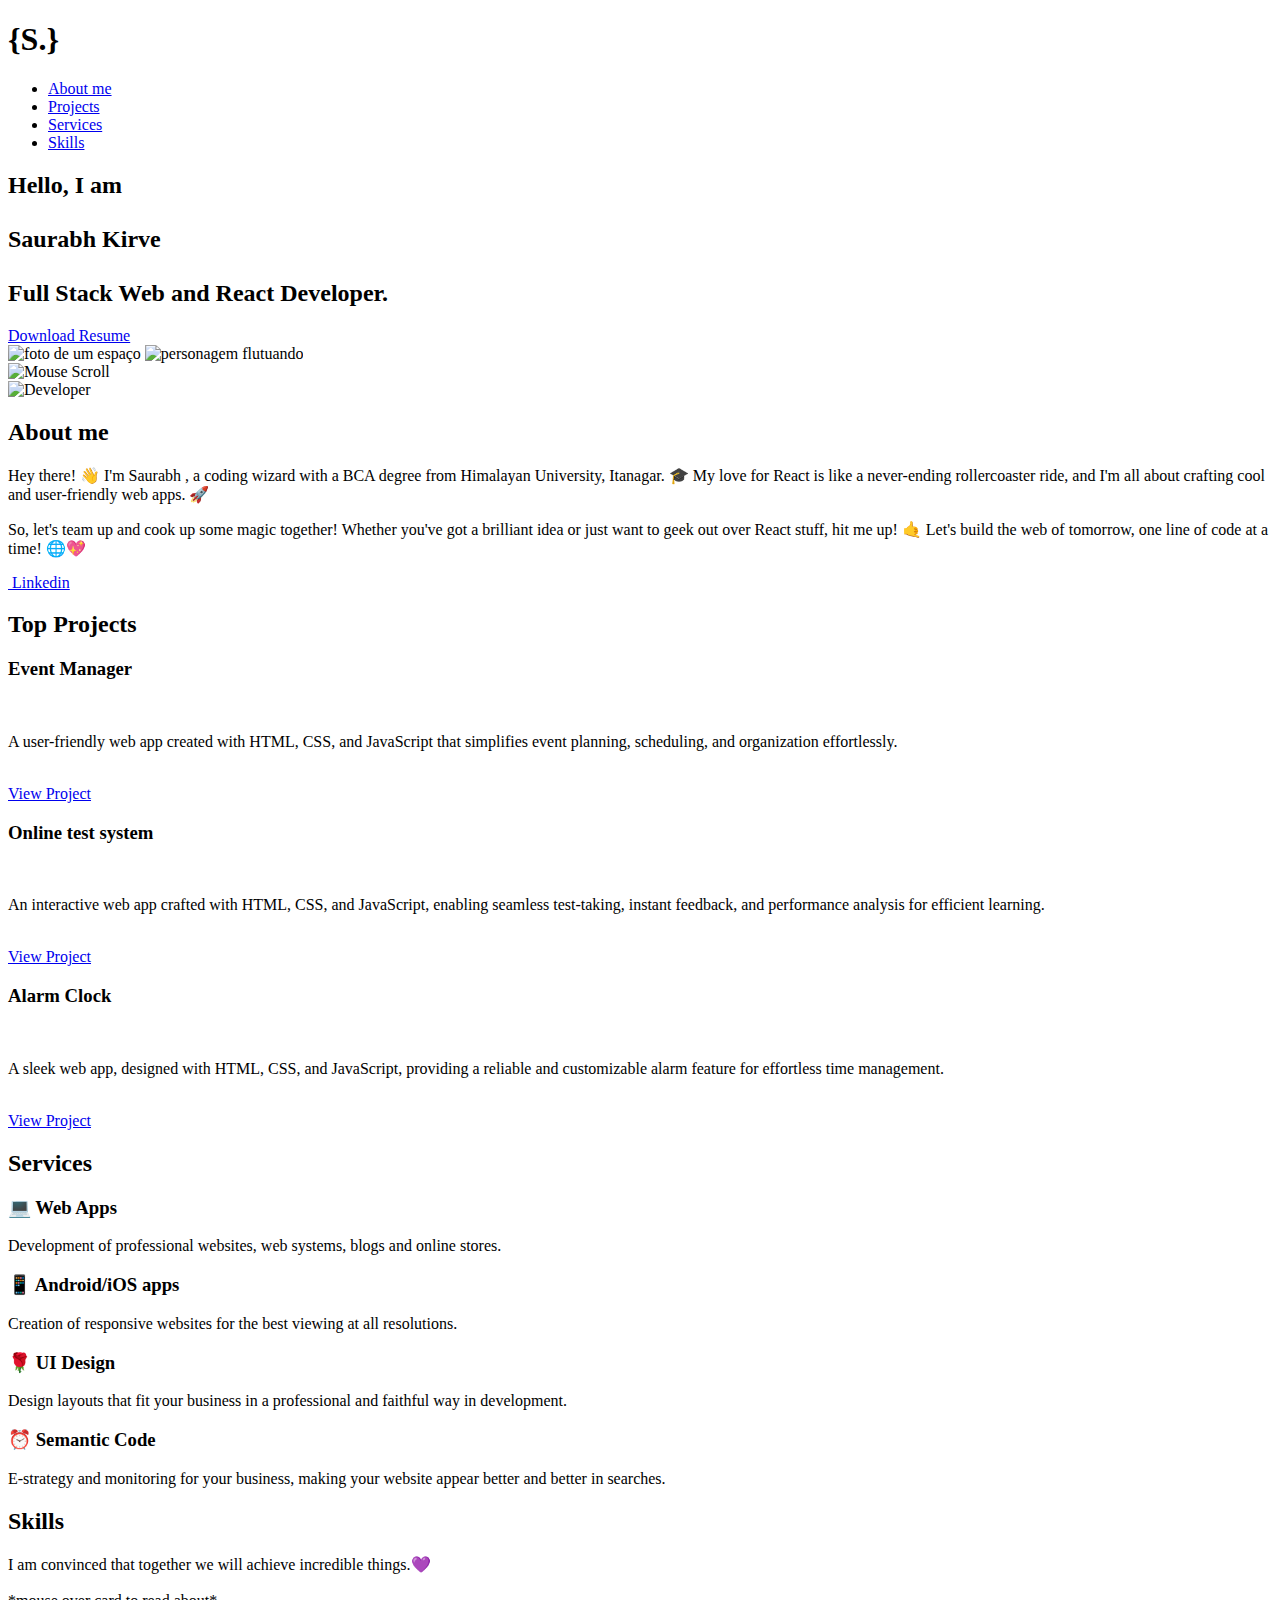
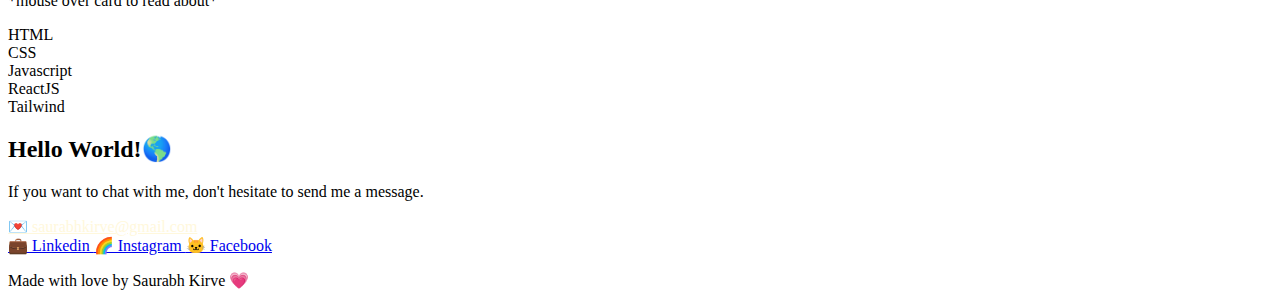
==== docs/index.html @ ba25307e "Changed "Full Stack and React Developer" to "Full Stack Web and React Developer" in the header." ====
<!DOCTYPE html>
<html lang="pt-br">



<meta http-equiv="content-type" content="text/html;charset=UTF-8" />
<head>
    <meta charset="UTF-8" />
    <meta name="author" content="Saurabh Kirve" />
    <meta name="description" content="Front-End developer and UI designer." />
    <meta name="keywords"
        content="sites, web, desenvolvimento, programador, iuricode, front-end, designer, ui, iuri, freelancer, freela, website" />
    <meta name="viewport" content="width=device-width, initial-scale=1.0" />
    <meta name="theme-color" content="#6610F2" />
    <meta http-equiv="content-language" content="pt-br" />
    <title>Portfolio | Saurabh Kirve</title>
    <link rel="stylesheet" href="assets/scss/style.css" />
    <link rel="shortcut icon" href="assets/image/iuricode.png" type="image/x-icon" />
    <link rel="apple-touch-icon" href="assets/image/iuricode.png" />
    
</head>

<body>
    <!--Menu-->
    <header>
        <div class="larguraMaxContainer">
            <nav>
                <h1 class="logo">{S.}</h1>
                <div class="mobile-menu">
                    <div class="line1"></div>
                    <div class="line2"></div>
                    <div class="line3"></div>
                </div>
                <ul class="nav-list">
                    <li><a href="#sobre">About me</a></li>
                    <li><a href="#projetos">Projects</a></li>
                    <li><a href="#servicos">Services</a></li>
                    <li><a href="#conhecimentos">Skills</a></li>
                </ul>
            </nav>
        </div>
    </header>

    <main>
        <!--Home-->
        <section id="apresentacaoPortfolio">
            <div class="larguraMaxContainer">
                <article id="apresentacaoTexto">
                    <h2 class="imagem-delay">
                        Hello, I am <br><br>
                        <span id="nome">Saurabh Kirve</span><br><br>
                        <span class="maquina-escrever">Full Stack Web and React Developer.</span>
                    </h2>
                    <a href="./assets/files/Saurabhfinalversion.pdf" rel="noopener" target="_blank"
                        class="button">
                        <span id="downloadButton" class="iconify" data-inline="false" data-icon="line-md:downloading-loop"></span>  Download Resume
                    </a>
                </article>
                <article id="apresentacaoFoto">
                    <img src="assets/image/espaco-ux.png" alt="foto de um espaço" id="fundo"
                        class="imagem-espaco-delay">
                    <img src="assets/image/iuri-flutuando.png" alt="personagem flutuando"
                        class="object imagem-iuri-delay">
                </article>
            </div>
            <img src="assets/image/scroll.svg" alt="Mouse Scroll" class="mouse scroll-delay">
        </section>

        <!--Sobre mim-->
        <section id="sobre">
            <div class="larguraMaxContainer">
                <section id="sobreMim">
                    <article id="sobreFoto">
                        <img src="https://geekflare.com/wp-content/uploads/2019/07/developer-illustration.png"
                            alt="Developer" class="imagem-delay" data-tilt>
                        <div id="figura1" class="icon1 descricao-delay">
                            <span class="iconify" data-inline="false" data-icon="vscode-icons:file-type-html"></span>
                        </div>
                        <div id="figura2" class="icon2 descricao-delay">
                            <span class="iconify" data-inline="false"
                                data-icon="vscode-icons:file-type-js-official"></span>
                        </div>
                        <div id="figura3" class="icon3 descricao-delay">
                            <span class="iconify" data-inline="false" data-icon="vscode-icons:file-type-css"></span>
                        </div>
                    </article>
                    <article id="sobreTexto">
                        <h2 class="titulo-delay">About me</h2>
                        <p class="descricao-delay">
                            Hey there! 👋 I'm Saurabh , a coding wizard with a BCA degree from Himalayan University, Itanagar. 🎓 My love for React is like a never-ending rollercoaster ride, and I'm all about crafting cool and user-friendly web apps. 🚀
                        </p>
                        <p class="descricao-delay">
                            So, let's team up and cook up some magic together! Whether you've got a brilliant idea or just want to geek out over React stuff, hit me up! 🤙 Let's build the web of tomorrow, one line of code at a time! 🌐💖 </p>
                        <div>
                            <a href="https://www.linkedin.com/in/saurabhworks/" rel="noopener" target="_blank"
                                class="button">
                                <span class="iconify" data-icon="brandico:linkedin"></span>&nbsp;Linkedin
                            </a>
                        </div>

                    </article>
                </section>
            </div>
        </section>

        <!--Projetos-->
        <section id="projetos">
            <div class="larguraMaxContainer">
                <h2 class="titulo-delay">Top Projects</h2>
                <article>

                    <div class="cards-interval">

                        <h3>Event Manager </h3><br>
                        <p>A user-friendly web app created with HTML, CSS, and JavaScript that simplifies event planning, scheduling, and organization effortlessly.</p><br>
                        <a href="https://berzcode.github.io/Event-Manager/"
                            rel="noopener" target="_blank" class="descricao-delay">View Project</a>

                    </div>
                    <div class="cards-interval">

                        <h3>Online test system</h3><br>
                        <p>An interactive web app crafted with HTML, CSS, and JavaScript, enabling seamless test-taking, instant feedback, and performance analysis for efficient learning. </p><br>
                        <a href="https://berzcode.github.io/Online-Test-App/"
                            rel="noopener" target="_blank" class="descricao-delay">View Project</a>

                    </div>
                    <div class="cards-interval">

                        <h3>Alarm Clock</h3><br>
                        <p>A sleek web app, designed with HTML, CSS, and JavaScript, providing a reliable and customizable alarm feature for effortless time management.</p><br>
                        <a href="https://berzcode.github.io/alarmClock/"
                            rel="noopener" target="_blank" class="descricao-delay">View Project</a>

                    </div>
                    
        </section>

        <!--Serviços-->
        <section id="servicos">
            <div class="larguraMaxContainer">
                <h2 class="titulo-delay">Services</h2>
                <article>
                    <div class="cards-interval draw meet">
                        <span class="iconify" data-inline="false" data-icon="clarity:computer-line"></span>
                        <h3>💻 Web Apps</h3>
                        <p>Development of professional websites, web systems, blogs and online stores.</p>
                    </div>
                    <div class="cards-interval">
                        <span class="iconify" data-inline="false" data-icon="akar-icons:mobile-device"></span>
                        <h3>📱 Android/iOS apps</h3>
                        <p>Creation of responsive websites for the best viewing at all resolutions.</p>
                    </div>
                    <div class="cards-interval">
                        <span class="iconify" data-inline="false" data-icon="clarity:design-line"></span>
                        <h3>🌹 UI Design</h3>
                        <p>Design layouts that fit your business in a professional and faithful way in development.</p>
                    </div>
                    <div class="cards-interval">
                        <span class="iconify" data-inline="false" data-icon="bi:code-square"></span>
                        <h3>⏰ Semantic Code</h3>
                        <p>E-strategy and monitoring for your business, making your website appear better and better in
                            searches.</p>
                    </div>
                </article>
            </div>
        </section>

        <!--Conhecimentos-->
        <section id="conhecimentos">
            <div class="larguraMaxContainer">
                <div>
                    <article id="texto-conhecimentos">
                        <h2 class="titulo-delay">Skills</h2>
                        <p class="descricao-delay mudarTextoDescricao">
                            I am convinced that together we will achieve incredible things.💜
                            <br>
                            <br>
                            *mouse over card to read about*
                        </p>
                    </article>

                    <article id="cards-conhecimentos">
                        <div class="cards-interval html sairCaixa">
                            <span class="cards-nomes">HTML</span>
                            <span class="iconify" data-inline="false" data-icon="icomoon-free:html-five"></span>
                        </div>
                        <div class="cards-interval css sairCaixa">
                            <span class="cards-nomes">CSS</span>
                            <span class="iconify" data-inline="false" data-icon="simple-icons:css3"></span>
                        </div>
                        <div class="cards-interval js sairCaixa">
                            <span class="cards-nomes">Javascript</span>
                            <span class="iconify" data-inline="false" data-icon="cib:js"></span>
                        </div>
                        
                        <div class="cards-interval react sairCaixa">
                            <span class="cards-nomes-baixo">ReactJS</span>
                            <span class="iconify" data-inline="false" data-icon="cib:react"></span>
                        </div>
                        
                        
                        <div class="cards-interval tailwind sairCaixa">
                            <span class="cards-nomes-baixo">Tailwind</span>
                            <span class="iconify" data-inline="false" data-icon="mdi:tailwind"></span>
                        </div>
                    </article>

                </div>
            </div>
        </section>

    

        <!--Scroll top-->
        <div id="stop" class="scrollTop">
            <span>
                <span class="iconify" data-inline="false" data-icon="dashicons:arrow-up-alt2"></span>
            </span>
        </div>
    </main>

    <!--Footer-->
    <footer class="footer">
        <h2>Hello World!🌎</h2>
        <p>If you want to chat with me, don't hesitate to send me a message.</p>

        <span><a style="color:cornsilk;" href="mailto: saurabhkirve@gmail.com">💌
            saurabhkirve@gmail.com</a> </span>

        <div>
            
            <a href="https://www.linkedin.com/in/saurabhworks/" target="_blank">
                💼 Linkedin
            </a>
            <a href="https://www.instagram.com/whosaurabh/" target="_blank">
                🌈 Instagram
            </a>
            <a href="https://www.facebook.com/Berz01" target="_blank">
                🐱 Facebook
            </a>
        </div>

        <p>Made with love by Saurabh Kirve 💗</p>

    </footer>

    <script src="https://unpkg.com/scrollreveal"></script>
    <!--Script dos ícones-->
    <script src="https://code.iconify.design/2/2.0.3/iconify.min.js"></script>
    <!--JQuery para o scroll-->
    <script src="https://code.jquery.com/jquery-3.5.0.min.js"></script>
    <!--Scritps-->
    <script src="assets/js/script.js"></script>
    <!--Script do efeito de inclinação-->
    <script src="https://cdnjs.cloudflare.com/ajax/libs/tilt.js/1.2.1/tilt.jquery.min.js"></script>
</body>



</html>
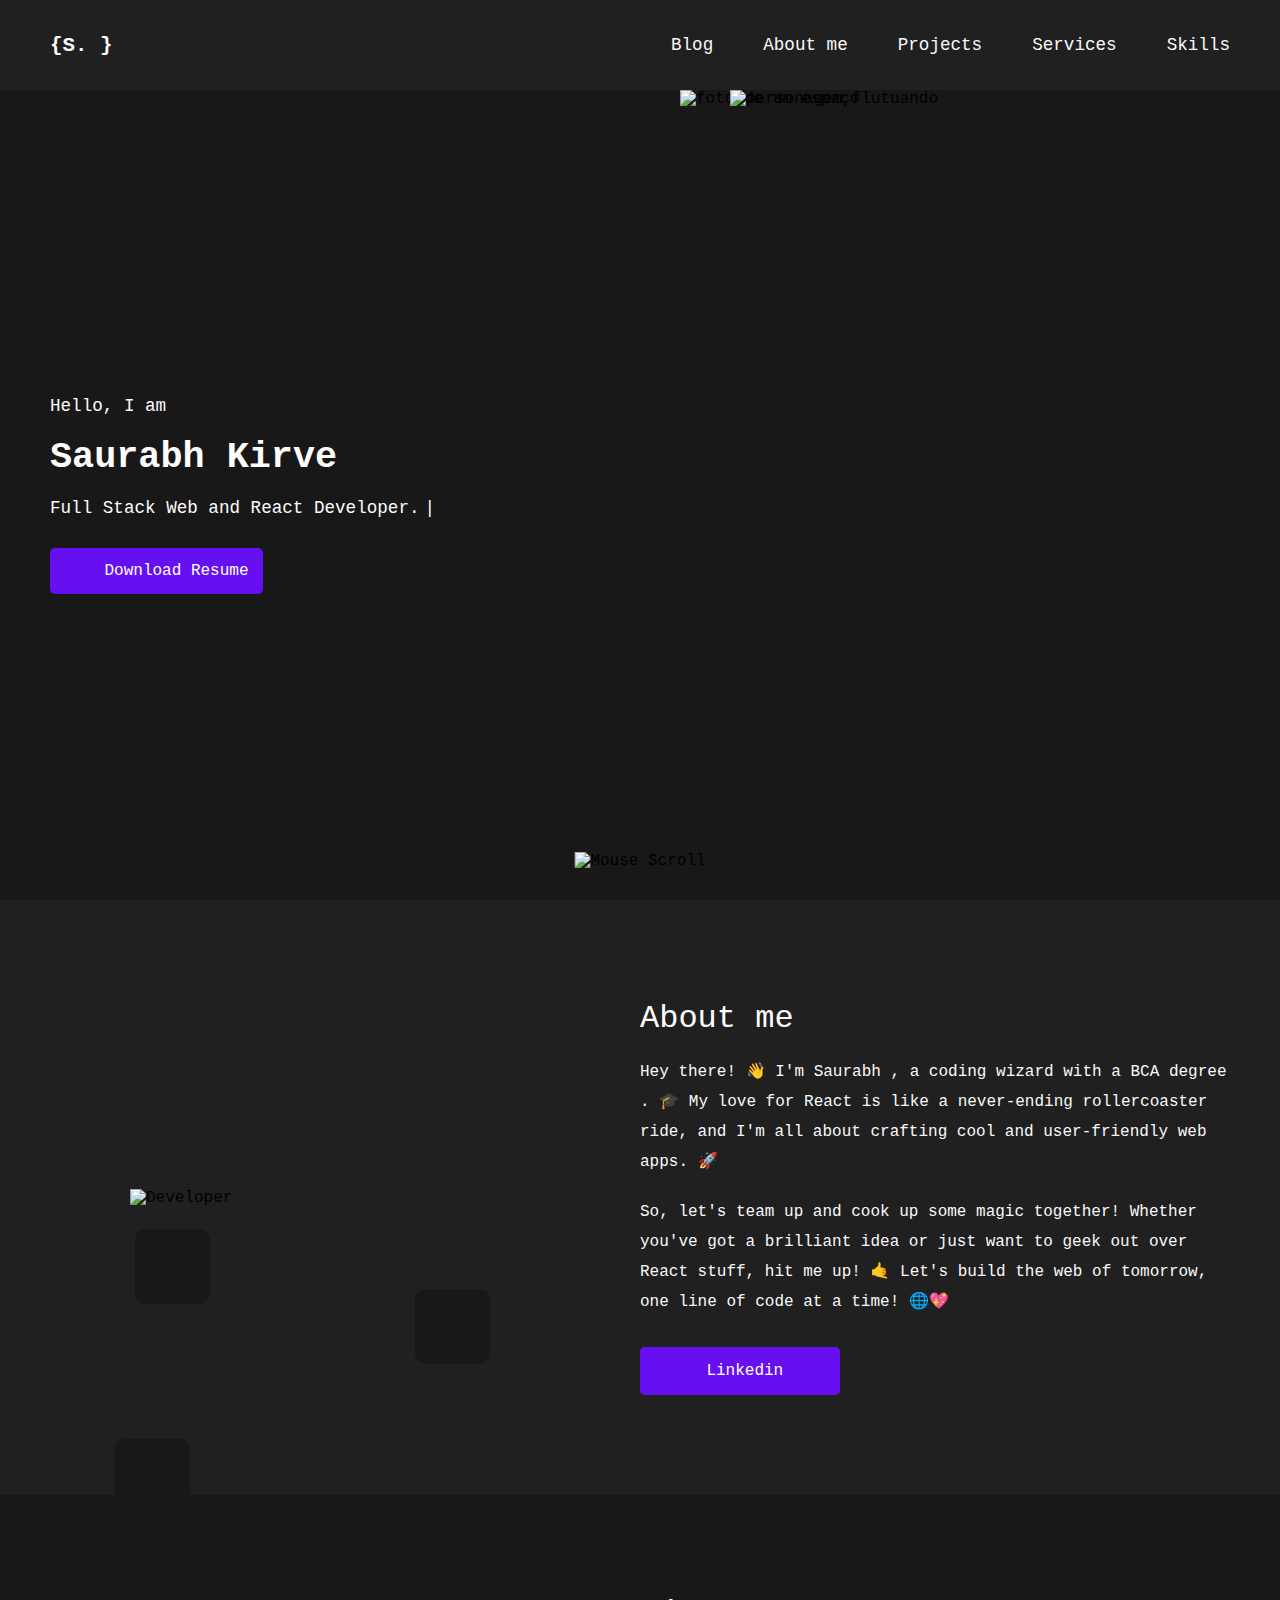
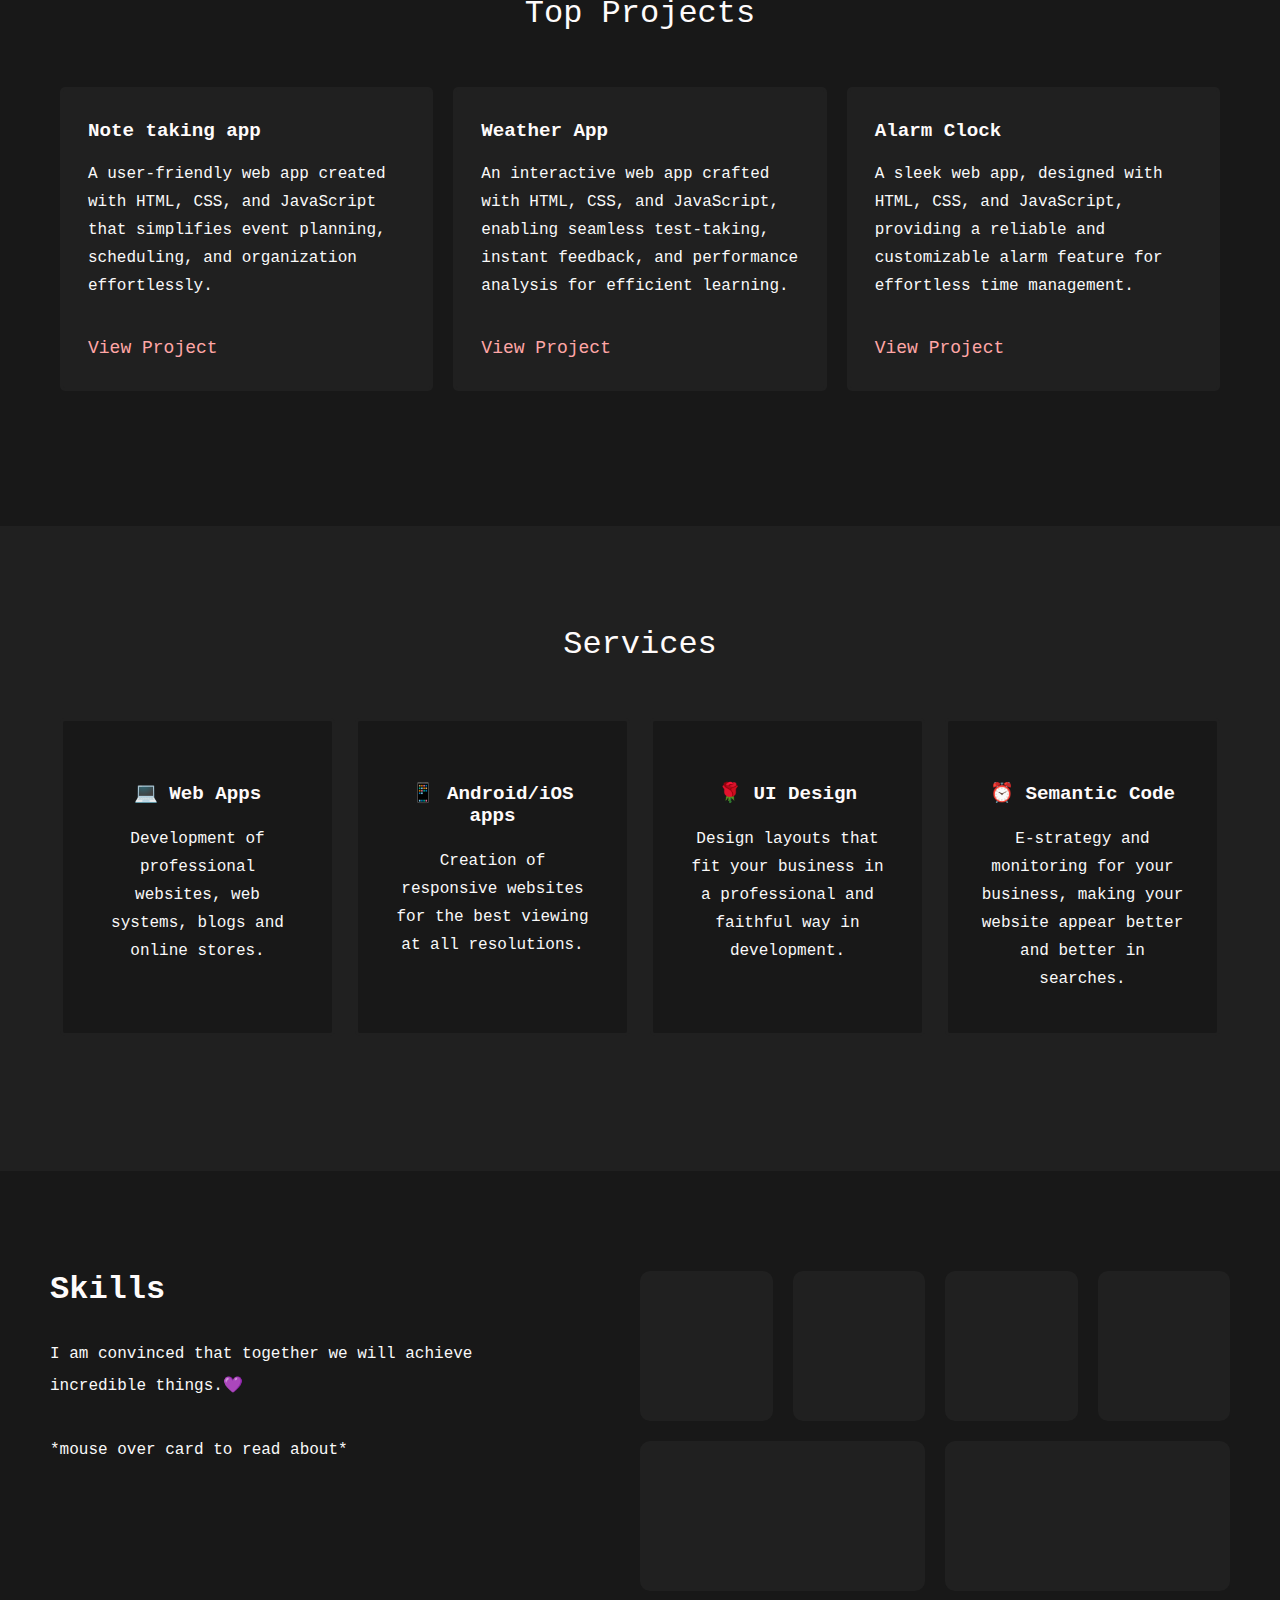
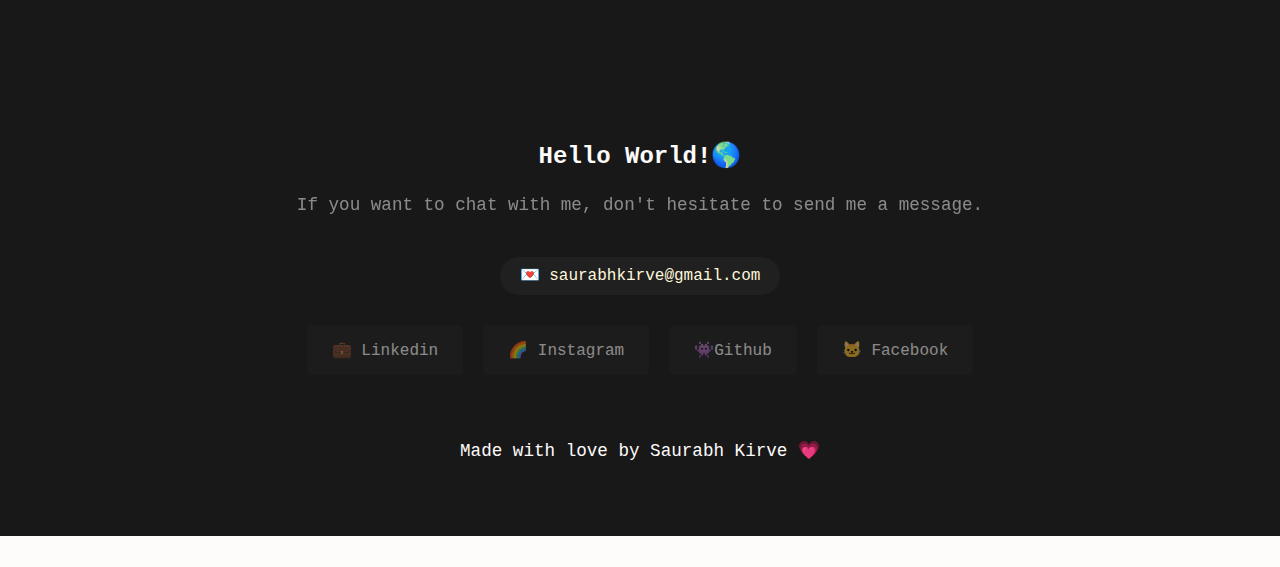
==== commit f2b20f6d: "Added blog page" ====
--- a/docs/index.html
+++ b/docs/index.html
@@ -15,8 +15,7 @@
     <meta http-equiv="content-language" content="pt-br" />
     <title>Portfolio | Saurabh Kirve</title>
     <link rel="stylesheet" href="assets/scss/style.css" />
-    <link rel="shortcut icon" href="assets/image/iuricode.png" type="image/x-icon" />
-    <link rel="apple-touch-icon" href="assets/image/iuricode.png" />
+    <link rel="shortcut icon" href="assets/image/fav2.PNG" type="image/x-icon">
     
 </head>
 
@@ -25,17 +24,18 @@
     <header>
         <div class="larguraMaxContainer">
             <nav>
-                <h1 class="logo">{S.}</h1>
+                <a href="index.html#apresentacaoPortfolio" class="logo">{S. }</a>
                 <div class="mobile-menu">
                     <div class="line1"></div>
                     <div class="line2"></div>
                     <div class="line3"></div>
                 </div>
                 <ul class="nav-list">
-                    <li><a href="#sobre">About me</a></li>
-                    <li><a href="#projetos">Projects</a></li>
-                    <li><a href="#servicos">Services</a></li>
-                    <li><a href="#conhecimentos">Skills</a></li>
+                    <li><a href="blog.html">Blog</a></li>
+                    <li><a href="#about">About me</a></li>
+                    <li><a href="#projects">Projects</a></li>
+                    <li><a href="#services">Services</a></li>
+                    <li><a href="#skills">Skills</a></li>
                 </ul>
             </nav>
         </div>
@@ -51,7 +51,7 @@
                         <span id="nome">Saurabh Kirve</span><br><br>
                         <span class="maquina-escrever">Full Stack Web and React Developer.</span>
                     </h2>
-                    <a href="./assets/files/Saurabhfinalversion.pdf" rel="noopener" target="_blank"
+                    <a href="./assets/files/Saurabh_Kirve_cv.pdf" rel="noopener" target="_blank"
                         class="button">
                         <span id="downloadButton" class="iconify" data-inline="false" data-icon="line-md:downloading-loop"></span>  Download Resume
                     </a>
@@ -66,12 +66,12 @@
             <img src="assets/image/scroll.svg" alt="Mouse Scroll" class="mouse scroll-delay">
         </section>
 
-        <!--Sobre mim-->
-        <section id="sobre">
-            <div class="larguraMaxContainer">
-                <section id="sobreMim">
-                    <article id="sobreFoto">
-                        <img src="https://geekflare.com/wp-content/uploads/2019/07/developer-illustration.png"
+        <!--about mim-->
+        <section id="about">
+            <div class="larguraMaxContainer">
+                <section id="aboutMim">
+                    <article id="aboutFoto">
+                        <img src="assets/image/devim.png"
                             alt="Developer" class="imagem-delay" data-tilt>
                         <div id="figura1" class="icon1 descricao-delay">
                             <span class="iconify" data-inline="false" data-icon="vscode-icons:file-type-html"></span>
@@ -84,10 +84,10 @@
                             <span class="iconify" data-inline="false" data-icon="vscode-icons:file-type-css"></span>
                         </div>
                     </article>
-                    <article id="sobreTexto">
+                    <article id="aboutTexto">
                         <h2 class="titulo-delay">About me</h2>
                         <p class="descricao-delay">
-                            Hey there! 👋 I'm Saurabh , a coding wizard with a BCA degree from Himalayan University, Itanagar. 🎓 My love for React is like a never-ending rollercoaster ride, and I'm all about crafting cool and user-friendly web apps. 🚀
+                            Hey there! 👋 I'm Saurabh , a coding wizard with a BCA degree . 🎓 My love for React is like a never-ending rollercoaster ride, and I'm all about crafting cool and user-friendly web apps. 🚀
                         </p>
                         <p class="descricao-delay">
                             So, let's team up and cook up some magic together! Whether you've got a brilliant idea or just want to geek out over React stuff, hit me up! 🤙 Let's build the web of tomorrow, one line of code at a time! 🌐💖 </p>
@@ -103,25 +103,25 @@
             </div>
         </section>
 
-        <!--Projetos-->
-        <section id="projetos">
+        <!--projects-->
+        <section id="projects">
             <div class="larguraMaxContainer">
                 <h2 class="titulo-delay">Top Projects</h2>
                 <article>
 
                     <div class="cards-interval">
 
-                        <h3>Event Manager </h3><br>
+                        <h3>Note taking app</h3><br>
                         <p>A user-friendly web app created with HTML, CSS, and JavaScript that simplifies event planning, scheduling, and organization effortlessly.</p><br>
-                        <a href="https://berzcode.github.io/Event-Manager/"
+                        <a href="https://berzcode.github.io/note-app/"
                             rel="noopener" target="_blank" class="descricao-delay">View Project</a>
 
                     </div>
                     <div class="cards-interval">
 
-                        <h3>Online test system</h3><br>
+                        <h3>Weather App</h3><br>
                         <p>An interactive web app crafted with HTML, CSS, and JavaScript, enabling seamless test-taking, instant feedback, and performance analysis for efficient learning. </p><br>
-                        <a href="https://berzcode.github.io/Online-Test-App/"
+                        <a href="https://berzcode.github.io/weather-app/"
                             rel="noopener" target="_blank" class="descricao-delay">View Project</a>
 
                     </div>
@@ -129,15 +129,15 @@
 
                         <h3>Alarm Clock</h3><br>
                         <p>A sleek web app, designed with HTML, CSS, and JavaScript, providing a reliable and customizable alarm feature for effortless time management.</p><br>
-                        <a href="https://berzcode.github.io/alarmClock/"
+                        <a href="https://berzcode.github.io/digital-clock/"
                             rel="noopener" target="_blank" class="descricao-delay">View Project</a>
 
                     </div>
                     
         </section>
 
-        <!--Serviços-->
-        <section id="servicos">
+        <!--services-->
+        <section id="services">
             <div class="larguraMaxContainer">
                 <h2 class="titulo-delay">Services</h2>
                 <article>
@@ -166,11 +166,11 @@
             </div>
         </section>
 
-        <!--Conhecimentos-->
-        <section id="conhecimentos">
+        <!--skills-->
+        <section id="skills">
             <div class="larguraMaxContainer">
                 <div>
-                    <article id="texto-conhecimentos">
+                    <article id="texto-skills">
                         <h2 class="titulo-delay">Skills</h2>
                         <p class="descricao-delay mudarTextoDescricao">
                             I am convinced that together we will achieve incredible things.💜
@@ -180,7 +180,7 @@
                         </p>
                     </article>
 
-                    <article id="cards-conhecimentos">
+                    <article id="cards-skills">
                         <div class="cards-interval html sairCaixa">
                             <span class="cards-nomes">HTML</span>
                             <span class="iconify" data-inline="false" data-icon="icomoon-free:html-five"></span>
@@ -193,7 +193,10 @@
                             <span class="cards-nomes">Javascript</span>
                             <span class="iconify" data-inline="false" data-icon="cib:js"></span>
                         </div>
-                        
+                        <div class="cards-interval bootstrap sairCaixa">
+                            <span class="cards-nomes-baixo">Bootstrap</span>
+                            <span class="iconify" data-inline="false" data-icon="mdi:bootstrap"></span>
+                        </div>
                         <div class="cards-interval react sairCaixa">
                             <span class="cards-nomes-baixo">ReactJS</span>
                             <span class="iconify" data-inline="false" data-icon="cib:react"></span>
@@ -204,6 +207,7 @@
                             <span class="cards-nomes-baixo">Tailwind</span>
                             <span class="iconify" data-inline="false" data-icon="mdi:tailwind"></span>
                         </div>
+                        
                     </article>
 
                 </div>
@@ -235,6 +239,9 @@
             </a>
             <a href="https://www.instagram.com/whosaurabh/" target="_blank">
                 🌈 Instagram
+            </a>
+            <a href="https://github.com/BerzCode" target="_blank">
+                👾Github
             </a>
             <a href="https://www.facebook.com/Berz01" target="_blank">
                 🐱 Facebook
--- a/docs/assets/scss/style.css
+++ b/docs/assets/scss/style.css
@@ -0,0 +1,1447 @@
+/* cyrillic-ext */
+@font-face {
+  font-family: "Fira Code";
+  font-style: normal;
+  font-weight: 300;
+  font-display: swap;
+  src: url(https://fonts.gstatic.com/s/firacode/v10/uU9NCBsR6Z2vfE9aq3bh0NSDulI.woff2) format("woff2");
+  unicode-range: U+0460-052F, U+1C80-1C88, U+20B4, U+2DE0-2DFF, U+A640-A69F,
+ U+FE2E-FE2F;
+}
+
+/* latin */
+@font-face {
+  font-family: "Fira Code";
+  font-style: normal;
+  font-weight: 300;
+  font-display: swap;
+  src: url(https://fonts.gstatic.com/s/firacode/v10/uU9NCBsR6Z2vfE9aq3bh3dSD.woff2) format("woff2");
+  unicode-range: U+0000-00FF, U+0131, U+0152-0153, U+02BB-02BC, U+02C6, U+02DA,
+ U+02DC, U+2000-206F, U+2074, U+20AC, U+2122, U+2191, U+2193, U+2212, U+2215,
+ U+FEFF, U+FFFD;
+}
+
+/* latin */
+@font-face {
+  font-family: "Fira Code";
+  font-style: normal;
+  font-weight: 400;
+  font-display: swap;
+  src: url(https://fonts.gstatic.com/s/firacode/v10/uU9NCBsR6Z2vfE9aq3bh3dSD.woff2) format("woff2");
+  unicode-range: U+0000-00FF, U+0131, U+0152-0153, U+02BB-02BC, U+02C6, U+02DA,
+ U+02DC, U+2000-206F, U+2074, U+20AC, U+2122, U+2191, U+2193, U+2212, U+2215,
+ U+FEFF, U+FFFD;
+}
+
+/* latin */
+@font-face {
+  font-family: "Fira Code";
+  font-style: normal;
+  font-weight: 500;
+  font-display: swap;
+  src: url(https://fonts.gstatic.com/s/firacode/v10/uU9NCBsR6Z2vfE9aq3bh3dSD.woff2) format("woff2");
+  unicode-range: U+0000-00FF, U+0131, U+0152-0153, U+02BB-02BC, U+02C6, U+02DA,
+ U+02DC, U+2000-206F, U+2074, U+20AC, U+2122, U+2191, U+2193, U+2212, U+2215,
+ U+FEFF, U+FFFD;
+}
+
+/* cyrillic-ext */
+@font-face {
+  font-family: "Fira Code";
+  font-style: normal;
+  font-weight: 600;
+  font-display: swap;
+  src: url(https://fonts.gstatic.com/s/firacode/v10/uU9NCBsR6Z2vfE9aq3bh0NSDulI.woff2) format("woff2");
+  unicode-range: U+0460-052F, U+1C80-1C88, U+20B4, U+2DE0-2DFF, U+A640-A69F,
+ U+FE2E-FE2F;
+}
+
+/* cyrillic */
+@font-face {
+  font-family: "Fira Code";
+  font-style: normal;
+  font-weight: 600;
+  font-display: swap;
+  src: url(https://fonts.gstatic.com/s/firacode/v10/uU9NCBsR6Z2vfE9aq3bh2dSDulI.woff2) format("woff2");
+  unicode-range: U+0400-045F, U+0490-0491, U+04B0-04B1, U+2116;
+}
+
+/* greek-ext */
+@font-face {
+  font-family: "Fira Code";
+  font-style: normal;
+  font-weight: 600;
+  font-display: swap;
+  src: url(https://fonts.gstatic.com/s/firacode/v10/uU9NCBsR6Z2vfE9aq3bh0dSDulI.woff2) format("woff2");
+  unicode-range: U+1F00-1FFF;
+}
+
+/* greek */
+@font-face {
+  font-family: "Fira Code";
+  font-style: normal;
+  font-weight: 600;
+  font-display: swap;
+  src: url(https://fonts.gstatic.com/s/firacode/v10/uU9NCBsR6Z2vfE9aq3bh3tSDulI.woff2) format("woff2");
+  unicode-range: U+0370-03FF;
+}
+
+/* latin-ext */
+@font-face {
+  font-family: "Fira Code";
+  font-style: normal;
+  font-weight: 600;
+  font-display: swap;
+  src: url(https://fonts.gstatic.com/s/firacode/v10/uU9NCBsR6Z2vfE9aq3bh09SDulI.woff2) format("woff2");
+  unicode-range: U+0100-024F, U+0259, U+1E00-1EFF, U+2020, U+20A0-20AB,
+ U+20AD-20CF, U+2113, U+2C60-2C7F, U+A720-A7FF;
+}
+
+/* latin */
+@font-face {
+  font-family: "Fira Code";
+  font-style: normal;
+  font-weight: 600;
+  font-display: swap;
+  src: url(https://fonts.gstatic.com/s/firacode/v10/uU9NCBsR6Z2vfE9aq3bh3dSD.woff2) format("woff2");
+  unicode-range: U+0000-00FF, U+0131, U+0152-0153, U+02BB-02BC, U+02C6, U+02DA,
+ U+02DC, U+2000-206F, U+2074, U+20AC, U+2122, U+2191, U+2193, U+2212, U+2215,
+ U+FEFF, U+FFFD;
+}
+
+* {
+  padding: 0;
+  margin: 0;
+  font-family: "Fira Code", monospace, "Montserrat", sans-serif;
+  -webkit-user-select: none;
+     -moz-user-select: none;
+      -ms-user-select: none;
+          user-select: none;
+}
+
+*,
+::before,
+::after {
+  -webkit-box-sizing: border-box;
+          box-sizing: border-box;
+}
+
+ul,
+ol {
+  list-style: none;
+  margin: 0;
+  padding: 0;
+}
+
+a {
+  text-decoration: none;
+}
+
+img {
+  max-width: 100%;
+  height: auto;
+  display: block;
+}
+
+p,
+h1,
+h2,
+h3,
+h4,
+h5,
+h6 {
+  margin: 0;
+}
+
+button,
+input {
+  border: 0;
+  font-family: "Fira Code", monospace, "Montserrat", sans-serif;
+}
+
+button:focus,
+input:focus {
+  border: 0;
+}
+
+body {
+  font-family: "Fira Code", monospace, "Montserrat", sans-serif;
+  background-color: #fefbfb;
+}
+
+html {
+  scroll-behavior: smooth;
+}
+
+header {
+  background-color: #202020;
+}
+
+header .larguraMaxContainer nav {
+  padding: 0px 50px;
+  display: -webkit-box;
+  display: -ms-flexbox;
+  display: flex;
+  -webkit-box-pack: justify;
+      -ms-flex-pack: justify;
+          justify-content: space-between;
+  -webkit-box-align: center;
+      -ms-flex-align: center;
+          align-items: center;
+  height: 10vh;
+}
+
+@media screen and (max-width: 1024px) {
+  header .larguraMaxContainer nav {
+    padding: 0px 25px;
+  }
+}
+
+header .larguraMaxContainer nav .logo {
+  font-size: 1.3rem;
+  font-weight: 600;
+  color: #fefbfb;
+}
+
+header .larguraMaxContainer nav .nav-list {
+  list-style: none;
+  display: -webkit-box;
+  display: -ms-flexbox;
+  display: flex;
+}
+
+header .larguraMaxContainer nav .nav-list li {
+  margin-left: 50px;
+}
+
+header .larguraMaxContainer nav .nav-list li a {
+  color: #f9f9f9;
+  font-size: 1.1rem;
+  position: relative;
+}
+
+header .larguraMaxContainer nav .nav-list li a::after {
+  content: '';
+  position: absolute;
+  width: 100%;
+  -webkit-transform: scaleX(0);
+          transform: scaleX(0);
+  height: 3px;
+  bottom: -7px;
+  left: 0;
+  background-color: #6610f2;
+  -webkit-transform-origin: bottom right;
+          transform-origin: bottom right;
+  -webkit-transition: -webkit-transform 0.4s cubic-bezier(0.86, 0, 0.07, 1);
+  transition: -webkit-transform 0.4s cubic-bezier(0.86, 0, 0.07, 1);
+  transition: transform 0.4s cubic-bezier(0.86, 0, 0.07, 1);
+  transition: transform 0.4s cubic-bezier(0.86, 0, 0.07, 1), -webkit-transform 0.4s cubic-bezier(0.86, 0, 0.07, 1);
+}
+
+header .larguraMaxContainer nav .nav-list li a:hover::after {
+  -webkit-transform: scaleX(1);
+          transform: scaleX(1);
+  -webkit-transform-origin: bottom left;
+          transform-origin: bottom left;
+}
+
+header .larguraMaxContainer nav .nav-list li a:hover {
+  color: #fefbfb;
+}
+
+.mobile-menu {
+  display: none;
+  cursor: pointer;
+}
+
+.mobile-menu div {
+  width: 32px;
+  height: 2px;
+  background-color: #fefbfb;
+  margin: 8px;
+  -webkit-transition: 0.3s;
+  transition: 0.3s;
+}
+
+.nav-list.active {
+  visibility: initial;
+  -webkit-transition: 1s all ease;
+  transition: 1s all ease;
+}
+
+@-webkit-keyframes navLinkFade {
+  from {
+    opacity: 0;
+    -webkit-transform: translateX(50px);
+            transform: translateX(50px);
+  }
+  to {
+    opacity: 1;
+    -webkit-transform: translateX(0);
+            transform: translateX(0);
+  }
+}
+
+@keyframes navLinkFade {
+  from {
+    opacity: 0;
+    -webkit-transform: translateX(50px);
+            transform: translateX(50px);
+  }
+  to {
+    opacity: 1;
+    -webkit-transform: translateX(0);
+            transform: translateX(0);
+  }
+}
+
+.mobile-menu.active .line1 {
+  -webkit-transform: rotate(-45deg) translate(-8px, 8px);
+          transform: rotate(-45deg) translate(-8px, 8px);
+}
+
+.mobile-menu.active .line2 {
+  opacity: 0;
+}
+
+.mobile-menu.active .line3 {
+  -webkit-transform: rotate(45deg) translate(-5px, -7px);
+          transform: rotate(45deg) translate(-5px, -7px);
+}
+
+@media screen and (max-width: 1024px) {
+  body {
+    overflow-x: hidden;
+  }
+  .nav-list {
+    position: absolute;
+    top: 10vh;
+    right: 0;
+    width: 60vw;
+    height: 100vh;
+    z-index: 999;
+    background-color: #202020;
+    -webkit-box-orient: vertical;
+    -webkit-box-direction: normal;
+        -ms-flex-direction: column;
+            flex-direction: column;
+    padding: 25px 0px 100px 0px;
+    visibility: hidden;
+  }
+  header .larguraMaxContainer nav .nav-list li {
+    margin-left: 30px;
+    opacity: 0;
+    margin-bottom: 50px;
+  }
+  .mobile-menu {
+    display: block;
+  }
+}
+
+.maquina-escrever:after {
+  content: "|";
+  margin-left: 5px;
+  opacity: 1;
+  -webkit-animation: pisca 1s infinite;
+          animation: pisca 1s infinite;
+}
+
+@-webkit-keyframes pisca {
+  0%,
+  100% {
+    opacity: 1;
+  }
+  50% {
+    opacity: 0;
+  }
+}
+
+@keyframes pisca {
+  0%,
+  100% {
+    opacity: 1;
+  }
+  50% {
+    opacity: 0;
+  }
+}
+
+.larguraMaxContainer {
+  max-width: 1281px;
+  margin: 0 auto;
+}
+
+main #apresentacaoPortfolio {
+  background-color: #181818;
+  position: relative;
+}
+
+@media screen and (max-width: 1024px) {
+  main #apresentacaoPortfolio {
+    padding: 20px;
+  }
+}
+
+main #apresentacaoPortfolio .larguraMaxContainer {
+  display: -webkit-box;
+  display: -ms-flexbox;
+  display: flex;
+  -webkit-box-align: center;
+      -ms-flex-align: center;
+          align-items: center;
+  height: 90vh;
+  overflow: hidden;
+  width: 100%;
+  padding: 0px 50px;
+}
+
+main #apresentacaoPortfolio .larguraMaxContainer #apresentacaoTexto {
+  width: 60%;
+  -webkit-box-orient: vertical;
+  -webkit-box-direction: normal;
+      -ms-flex-direction: column;
+          flex-direction: column;
+}
+
+@media screen and (max-width: 1024px) {
+  main #apresentacaoPortfolio .larguraMaxContainer #apresentacaoTexto {
+    display: -webkit-box;
+    display: -ms-flexbox;
+    display: flex;
+    -webkit-box-orient: vertical;
+    -webkit-box-direction: normal;
+        -ms-flex-direction: column;
+            flex-direction: column;
+    -webkit-box-align: center;
+        -ms-flex-align: center;
+            align-items: center;
+    width: 100%;
+    text-align: center;
+    padding: 0px;
+  }
+}
+
+main #apresentacaoPortfolio .larguraMaxContainer #apresentacaoTexto h2 {
+  color: #fefbfb;
+  font-size: 1.1rem;
+  font-weight: 400;
+}
+
+main #apresentacaoPortfolio .larguraMaxContainer #apresentacaoTexto h2 #nome {
+  font-size: 2.3rem;
+  font-weight: 600;
+}
+
+main #apresentacaoPortfolio .larguraMaxContainer #apresentacaoTexto a {
+  background-color: #6610f2;
+  color: #fff;
+  padding: 3px 14px;
+  max-width: 213px;
+  display: -webkit-box;
+  display: -ms-flexbox;
+  display: flex;
+  -ms-flex-item-align: center;
+      align-self: center;
+  -webkit-box-align: center;
+      -ms-flex-align: center;
+          align-items: center;
+  -webkit-box-pack: center;
+      -ms-flex-pack: center;
+          justify-content: center;
+  border-radius: 5px;
+  border: none;
+  margin-top: 30px;
+  font-size: 16px;
+  font-weight: 500;
+  font-family: "Fira Code", monospace, "Montserrat", sans-serif;
+}
+
+main #apresentacaoPortfolio .larguraMaxContainer #apresentacaoTexto a:hover {
+  cursor: pointer;
+  background-color: #5429cf;
+}
+
+main #apresentacaoPortfolio .larguraMaxContainer #apresentacaoFoto {
+  width: 40%;
+  height: 100vh;
+}
+
+@media screen and (max-width: 1024px) {
+  main #apresentacaoPortfolio .larguraMaxContainer #apresentacaoFoto {
+    display: none;
+  }
+}
+
+main #apresentacaoPortfolio .larguraMaxContainer #apresentacaoFoto #fundo {
+  width: 100%;
+  max-width: 600px;
+  position: absolute;
+  top: 0;
+  right: 0;
+}
+
+@media screen and (max-width: 1024px) {
+  main #apresentacaoPortfolio .larguraMaxContainer #apresentacaoFoto #fundo {
+    display: none;
+  }
+}
+
+main #apresentacaoPortfolio .larguraMaxContainer #apresentacaoFoto .object {
+  -webkit-animation: MoveUpDown 2s linear infinite;
+          animation: MoveUpDown 2s linear infinite;
+  position: absolute;
+  right: 0;
+  top: 0;
+  z-index: 4;
+  max-width: 550px;
+  width: 100%;
+}
+
+@-webkit-keyframes MoveUpDown {
+  0%,
+  100% {
+    top: 0;
+  }
+  50% {
+    top: 10px;
+  }
+}
+
+@keyframes MoveUpDown {
+  0%,
+  100% {
+    top: 0;
+  }
+  50% {
+    top: 10px;
+  }
+}
+
+main #apresentacaoPortfolio .mouse {
+  position: absolute;
+  bottom: 30px;
+  left: 50%;
+  -webkit-transform: translate(-50%, 0%);
+          transform: translate(-50%, 0%);
+}
+
+main #about {
+  background-color: #202020;
+}
+
+main #about .larguraMaxContainer {
+  padding: 100px 50px;
+}
+
+@media screen and (max-width: 1024px) {
+  main #about .larguraMaxContainer {
+    padding: 50px 20px;
+  }
+}
+
+main #about .larguraMaxContainer #aboutMim {
+  display: -webkit-box;
+  display: -ms-flexbox;
+  display: flex;
+  -webkit-box-align: center;
+      -ms-flex-align: center;
+          align-items: center;
+  -webkit-box-pack: justify;
+      -ms-flex-pack: justify;
+          justify-content: space-between;
+}
+
+main #about .larguraMaxContainer #aboutFoto {
+  width: 50%;
+  padding-right: 30px;
+  display: -webkit-box;
+  display: -ms-flexbox;
+  display: flex;
+  -webkit-box-align: center;
+      -ms-flex-align: center;
+          align-items: center;
+  -webkit-box-pack: center;
+      -ms-flex-pack: center;
+          justify-content: center;
+  position: relative;
+  -webkit-transition: 1s all ease;
+  transition: 1s all ease;
+}
+
+main #about .larguraMaxContainer #aboutFoto:hover {
+  -webkit-transform: scale(1.1);
+          transform: scale(1.1);
+}
+
+main #about .larguraMaxContainer #aboutFoto div {
+  display: -webkit-box;
+  display: -ms-flexbox;
+  display: flex;
+  -webkit-box-align: center;
+      -ms-flex-align: center;
+          align-items: center;
+  -webkit-box-pack: center;
+      -ms-flex-pack: center;
+          justify-content: center;
+}
+
+main #about .larguraMaxContainer #aboutFoto div .iconify {
+  font-size: 48px;
+}
+
+main #about .larguraMaxContainer #aboutFoto #figura1 {
+  position: absolute;
+  top: 40px;
+  right: 430px;
+  background-color: #181818;
+  border-radius: 10px;
+  width: 75px;
+  height: 75px;
+}
+
+main #about .larguraMaxContainer #aboutFoto #figura2 {
+  position: absolute;
+  top: 100px;
+  right: 150px;
+  background-color: #181818;
+  border-radius: 10px;
+  width: 75px;
+  height: 75px;
+}
+
+main #about .larguraMaxContainer #aboutFoto #figura3 {
+  position: absolute;
+  top: 250px;
+  right: 450px;
+  background-color: #181818;
+  border-radius: 10px;
+  width: 75px;
+  height: 75px;
+}
+
+main #about .larguraMaxContainer #aboutFoto .icon1 {
+  -webkit-animation: icon-move 3s ease 2.9s infinite alternate;
+          animation: icon-move 3s ease 2.9s infinite alternate;
+}
+
+main #about .larguraMaxContainer #aboutFoto .icon2 {
+  -webkit-animation: icon-move 3s ease 1.9s infinite alternate;
+          animation: icon-move 3s ease 1.9s infinite alternate;
+}
+
+main #about .larguraMaxContainer #aboutFoto .icon3 {
+  -webkit-animation: icon-move 3s ease 0.6s infinite alternate;
+          animation: icon-move 3s ease 0.6s infinite alternate;
+}
+
+@-webkit-keyframes icon-move {
+  0% {
+    -webkit-transform: translate3d(0, 0, 0);
+            transform: translate3d(0, 0, 0);
+  }
+  100% {
+    -webkit-transform: translate3d(10px, -40px, 0);
+            transform: translate3d(10px, -40px, 0);
+  }
+}
+
+@keyframes icon-move {
+  0% {
+    -webkit-transform: translate3d(0, 0, 0);
+            transform: translate3d(0, 0, 0);
+  }
+  100% {
+    -webkit-transform: translate3d(10px, -40px, 0);
+            transform: translate3d(10px, -40px, 0);
+  }
+}
+
+main #about .larguraMaxContainer #aboutFoto img {
+  width: 100%;
+  max-width: 400px;
+}
+
+@media screen and (max-width: 1100px) {
+  main #about .larguraMaxContainer #aboutFoto {
+    display: none;
+  }
+}
+
+main #about .larguraMaxContainer #aboutTexto {
+  width: 50%;
+}
+
+@media screen and (max-width: 1100px) {
+  main #about .larguraMaxContainer #aboutTexto {
+    width: 100%;
+    display: -webkit-box;
+    display: -ms-flexbox;
+    display: flex;
+    -webkit-box-orient: vertical;
+    -webkit-box-direction: normal;
+        -ms-flex-direction: column;
+            flex-direction: column;
+    -webkit-box-align: center;
+        -ms-flex-align: center;
+            align-items: center;
+    padding-left: 0px;
+  }
+}
+
+main #about .larguraMaxContainer #aboutTexto h2 {
+  padding-bottom: 20px;
+  color: #fefbfb;
+  font-size: 32px;
+  font-weight: 500;
+}
+
+main #about .larguraMaxContainer #aboutTexto p {
+  line-height: 30px;
+  color: #f9f9f9;
+}
+
+main #about .larguraMaxContainer #aboutTexto p:nth-child(2) {
+  padding-bottom: 20px;
+}
+
+main #about .larguraMaxContainer #aboutTexto div {
+  display: -webkit-box;
+  display: -ms-flexbox;
+  display: flex;
+  -ms-flex-wrap: wrap;
+      flex-wrap: wrap;
+}
+
+main #about .larguraMaxContainer #aboutTexto div a {
+  background-color: #6610f2;
+  color: #fff;
+  padding: 15px 25px;
+  max-width: 250px;
+  display: -webkit-box;
+  display: -ms-flexbox;
+  display: flex;
+  -ms-flex-item-align: center;
+      align-self: center;
+  -webkit-box-align: center;
+      -ms-flex-align: center;
+          align-items: center;
+  -webkit-box-pack: center;
+      -ms-flex-pack: center;
+          justify-content: center;
+  border-radius: 5px;
+  border: none;
+  margin-top: 30px;
+  font-size: 16px;
+  font-weight: 500;
+  font-family: "Fira Code", monospace, "Montserrat", sans-serif;
+  width: 200px;
+}
+
+main #about .larguraMaxContainer #aboutTexto div a:hover {
+  cursor: pointer;
+  background-color: #5429cf;
+}
+
+main #about .larguraMaxContainer #aboutTexto div a:nth-child(1) {
+  margin-right: 20px;
+}
+
+@media screen and (max-width: 480px) {
+  main #about .larguraMaxContainer #aboutTexto div a {
+    width: 100%;
+    max-width: 100%;
+  }
+  main #about .larguraMaxContainer #aboutTexto div a:nth-child(1) {
+    margin-right: 0px;
+  }
+}
+
+main #projects {
+  padding: 100px 50px;
+  text-align: center;
+  background-color: #181818;
+}
+
+@media screen and (max-width: 1024px) {
+  main #projects {
+    padding: 50px 20px;
+  }
+}
+
+main #projects .larguraMaxContainer h2 {
+  padding-bottom: 20px;
+  color: #fefbfb;
+  font-size: 32px;
+  font-weight: 500;
+}
+
+main #projects .larguraMaxContainer article {
+  margin: 25px 0px;
+  display: -webkit-box;
+  display: -ms-flexbox;
+  display: flex;
+  -webkit-box-pack: justify;
+      -ms-flex-pack: justify;
+          justify-content: space-between;
+  -ms-flex-wrap: wrap;
+      flex-wrap: wrap;
+  text-align: left;
+}
+
+main #projects .larguraMaxContainer article > div {
+  height: auto;
+  -webkit-box-flex: 1;
+      -ms-flex-positive: 1;
+          flex-grow: 1;
+  -ms-flex-preferred-size: calc(33% - 20px);
+      flex-basis: calc(33% - 20px);
+  background-color: #202020;
+  padding: 30px 25px;
+  margin: 10px;
+  border-radius: 5px;
+  position: relative;
+  -webkit-transition: 0.8s all ease;
+  transition: 0.8s all ease;
+  border: 3px solid #202020;
+}
+
+main #projects .larguraMaxContainer article > div:hover {
+  border: 3px solid #ffa6a6;
+}
+
+@media screen and (max-width: 1124px) {
+  main #projects .larguraMaxContainer article > div {
+    -ms-flex-preferred-size: calc(50% - 20px);
+        flex-basis: calc(50% - 20px);
+  }
+}
+
+@media screen and (max-width: 768px) {
+  main #projects .larguraMaxContainer article > div {
+    -ms-flex-preferred-size: calc(100% - 20px);
+        flex-basis: calc(100% - 20px);
+  }
+}
+
+main #projects .larguraMaxContainer article > div img {
+  margin: 20px 0;
+  border-radius: 5px;
+}
+
+main #projects .larguraMaxContainer article > div h3 {
+  font-size: 1.2rem;
+  color: #fefbfb;
+}
+
+main #projects .larguraMaxContainer article > div p {
+  line-height: 28px;
+  margin-bottom: 20px;
+  font-size: 1rem;
+  color: #f9f9f9;
+}
+
+main #projects .larguraMaxContainer article > div > span {
+  display: -webkit-box;
+  display: -ms-flexbox;
+  display: flex;
+  -webkit-box-align: center;
+      -ms-flex-align: center;
+          align-items: center;
+  -webkit-box-pack: justify;
+      -ms-flex-pack: justify;
+          justify-content: space-between;
+  -ms-flex-wrap: wrap;
+      flex-wrap: wrap;
+  width: 100%;
+}
+
+main #projects .larguraMaxContainer article > div > span a {
+  width: 50%;
+}
+
+@media screen and (max-width: 1024px) {
+  main #projects .larguraMaxContainer article > div > span a {
+    width: 100%;
+  }
+}
+
+main #projects .larguraMaxContainer article > div > span button {
+  background-color: #6610f2;
+  padding: 10px 25px;
+  color: #fefbfb;
+  border: 0;
+  font-weight: 500;
+  font-size: 14px;
+  border-radius: 5px;
+  display: -webkit-box;
+  display: -ms-flexbox;
+  display: flex;
+  -webkit-box-align: center;
+      -ms-flex-align: center;
+          align-items: center;
+  margin-bottom: 10px;
+}
+
+@media screen and (max-width: 1024px) {
+  main #projects .larguraMaxContainer article > div > span button {
+    width: 100%;
+    -webkit-box-pack: center;
+        -ms-flex-pack: center;
+            justify-content: center;
+  }
+}
+
+main #projects .larguraMaxContainer article > div > span button:hover {
+  cursor: pointer;
+  background-color: #5429cf;
+}
+
+main #projects .larguraMaxContainer article > div > span button .iconify {
+  font-size: 70px;
+}
+#downloadButton{
+  height: 40px;
+  width: 40px;
+  padding-right: 20px;
+}
+
+main #projects .larguraMaxContainer article > div .linguagensProjeto {
+  margin-top: 20px;
+  display: -webkit-box;
+  display: -ms-flexbox;
+  display: flex;
+  -webkit-box-pack: justify;
+      -ms-flex-pack: justify;
+          justify-content: space-between;
+  -webkit-box-align: center;
+      -ms-flex-align: center;
+          align-items: center;
+  -ms-flex-wrap: wrap;
+      flex-wrap: wrap;
+  width: 100%;
+  height: auto;
+}
+
+main #projects .larguraMaxContainer article > div .linguagensProjeto span {
+  padding: 5px;
+  background-color: #181818;
+  border-radius: 5px;
+  color: #fefbfb;
+  margin-bottom: 5px;
+}
+
+main #projects .larguraMaxContainer a {
+  color: #ffa6a6;
+  font-size: 18px;
+}
+
+main #services {
+  padding: 100px 50px;
+  text-align: center;
+  background-color: #202020;
+}
+
+@media screen and (max-width: 1024px) {
+  main #services {
+    padding: 50px 20px;
+  }
+}
+
+main #services .larguraMaxContainer h2 {
+  padding-bottom: 20px;
+  color: #fefbfb;
+  font-size: 32px;
+  font-weight: 500;
+}
+
+main #services .larguraMaxContainer article {
+  display: -webkit-box;
+  display: -ms-flexbox;
+  display: flex;
+  height: auto;
+  -ms-flex-wrap: wrap;
+      flex-wrap: wrap;
+  margin: 25px 0px;
+}
+
+main #services .larguraMaxContainer article div {
+  text-align: center;
+  height: auto;
+  background-color: #181818;
+  padding: 40px 30px;
+  border-radius: 5px;
+  margin: 10px;
+  -ms-flex-preferred-size: calc(25% - 20px);
+      flex-basis: calc(25% - 20px);
+  -webkit-box-flex: 1;
+      -ms-flex-positive: 1;
+          flex-grow: 1;
+  -webkit-transition: 0.8s all ease;
+  transition: 0.8s all ease;
+  border: 3px solid #202020;
+}
+
+main #services .larguraMaxContainer article div:hover {
+  border: 3px solid #6610f2;
+}
+
+@media screen and (max-width: 1124px) {
+  main #services .larguraMaxContainer article div {
+    -ms-flex-preferred-size: calc(50% - 20px);
+        flex-basis: calc(50% - 20px);
+  }
+}
+
+@media screen and (max-width: 768px) {
+  main #services .larguraMaxContainer article div {
+    -ms-flex-preferred-size: calc(100% - 20px);
+        flex-basis: calc(100% - 20px);
+  }
+}
+
+main #services .larguraMaxContainer article div .iconify {
+  color: #6610f2;
+  font-size: 50px;
+  margin: 10px 0px;
+}
+
+main #services .larguraMaxContainer article div h3 {
+  font-size: 1.2rem;
+  padding: 20px 0px;
+  color: #fefbfb;
+}
+
+main #services .larguraMaxContainer article div p {
+  line-height: 28px;
+  font-size: 1rem;
+  color: #f9f9f9;
+}
+
+main #skills {
+  padding: 100px 50px;
+  background-color: #181818;
+}
+
+@media screen and (max-width: 1024px) {
+  main #skills {
+    padding: 50px 20px 100px 20px;
+  }
+}
+
+main #skills .larguraMaxContainer > div {
+  display: -webkit-box;
+  display: -ms-flexbox;
+  display: flex;
+  -webkit-box-pack: justify;
+      -ms-flex-pack: justify;
+          justify-content: space-between;
+  height: auto;
+  -ms-flex-wrap: wrap;
+      flex-wrap: wrap;
+}
+
+main #skills .larguraMaxContainer > div article {
+  width: 50%;
+}
+
+@media screen and (max-width: 1124px) {
+  main #skills .larguraMaxContainer > div article {
+    width: 100%;
+  }
+}
+
+main #skills .larguraMaxContainer > div #cards-skills {
+  display: -webkit-box;
+  display: -ms-flexbox;
+  display: flex;
+  -ms-flex-wrap: wrap;
+      flex-wrap: wrap;
+  gap: 20px;
+}
+
+main #skills .larguraMaxContainer > div #cards-skills div:hover .cards-nomes,
+main #skills .larguraMaxContainer > div #cards-skills div:hover .cards-nomes-baixo {
+  display: block;
+  text-align: center;
+}
+
+main #skills .larguraMaxContainer > div #cards-skills div:hover {
+  border-bottom: 6px solid #6610f2;
+  cursor: pointer;
+}
+
+main #skills .larguraMaxContainer > div #cards-skills div {
+  width: 20%;
+  -webkit-box-flex: 1;
+      -ms-flex-positive: 1;
+          flex-grow: 1;
+  height: 150px;
+  background-color: #202020;
+  border-radius: 10px;
+  display: -webkit-box;
+  display: -ms-flexbox;
+  display: flex;
+  -webkit-box-pack: center;
+      -ms-flex-pack: center;
+          justify-content: center;
+  -webkit-box-align: center;
+      -ms-flex-align: center;
+          align-items: center;
+  position: relative;
+}
+
+@media screen and (max-width: 768px) {
+  main #skills .larguraMaxContainer > div #cards-skills div {
+    width: 40%;
+    margin: 20px 0px;
+  }
+}
+
+main #skills .larguraMaxContainer > div #cards-skills div .cards-nomes {
+  position: absolute;
+  top: -50px;
+  left: 50%;
+  -webkit-transform: translate(-50%, 0%);
+          transform: translate(-50%, 0%);
+  background-color: #202020;
+  padding: 5px;
+  height: 30px;
+  width: 125px;
+  border-radius: 5px;
+  color: #fefbfb;
+  display: -webkit-box;
+  display: -ms-flexbox;
+  display: flex;
+  -webkit-box-pack: center;
+      -ms-flex-pack: center;
+          justify-content: center;
+  -webkit-box-align: center;
+      -ms-flex-align: center;
+          align-items: center;
+  display: none;
+}
+
+main #skills .larguraMaxContainer > div #cards-skills div .cards-nomes-baixo {
+  position: absolute;
+  bottom: -50px;
+  left: 50%;
+  -webkit-transform: translate(-50%, 0%);
+          transform: translate(-50%, 0%);
+  background-color: #202020;
+  padding: 5px;
+  height: auto;
+  width: 125px;
+  border-radius: 5px;
+  color: #fefbfb;
+  display: -webkit-box;
+  display: -ms-flexbox;
+  display: flex;
+  -webkit-box-pack: center;
+      -ms-flex-pack: center;
+          justify-content: center;
+  -webkit-box-align: center;
+      -ms-flex-align: center;
+          align-items: center;
+  display: none;
+}
+
+main #skills .larguraMaxContainer > div #cards-skills div .aumento-hover {
+  bottom: -75px;
+}
+
+main #skills .larguraMaxContainer > div #cards-skills div .iconify {
+  font-size: 68px;
+  color: #6610f2;
+}
+
+main #skills .larguraMaxContainer > div #texto-skills {
+  height: 300px;
+}
+
+main #skills .larguraMaxContainer > div #texto-skills h2 {
+  margin-bottom: 30px;
+  color: #fefbfb;
+  font-size: 32px;
+}
+
+main #skills .larguraMaxContainer > div #texto-skills p {
+  max-width: 500px;
+  line-height: 32px;
+  color: #f9f9f9;
+}
+
+#blogPosts{
+  height: 90vh;
+  background-color: #181818;
+}
+main #blogPosts {
+  padding: 100px 50px;
+  text-align: center;
+  background-color: #181818;
+}
+
+@media screen and (max-width: 1024px) {
+  main #blogPosts {
+    padding: 50px 20px;
+  }
+}
+
+main #blogPosts .larguraMaxContainer h2 {
+  padding-bottom: 20px;
+  color: #fefbfb;
+  font-size: 32px;
+  font-weight: 500;
+}
+
+main #blogPosts .larguraMaxContainer article {
+  margin: 25px 0px;
+  display: -webkit-box;
+  display: -ms-flexbox;
+  display: flex;
+  -webkit-box-pack: justify;
+      -ms-flex-pack: justify;
+          justify-content: space-between;
+  -ms-flex-wrap: wrap;
+      flex-wrap: wrap;
+  text-align: left;
+}
+
+main #blogPosts .larguraMaxContainer article > div {
+  height: auto;
+  -webkit-box-flex: 1;
+      -ms-flex-positive: 1;
+          flex-grow: 1;
+  -ms-flex-preferred-size: calc(33% - 20px);
+      flex-basis: calc(33% - 20px);
+  background-color: #202020;
+  padding: 30px 25px;
+  margin: 10px;
+  border-radius: 5px;
+  position: relative;
+  -webkit-transition: 0.8s all ease;
+  transition: 0.8s all ease;
+  border: 3px solid #202020;
+}
+
+main #blogPosts .larguraMaxContainer article > div:hover {
+  border: 3px solid #ffa6a6;
+}
+
+@media screen and (max-width: 1124px) {
+  main #blogPosts .larguraMaxContainer article > div {
+    -ms-flex-preferred-size: calc(50% - 20px);
+        flex-basis: calc(50% - 20px);
+  }
+}
+
+@media screen and (max-width: 768px) {
+  main #blogPosts .larguraMaxContainer article > div {
+    -ms-flex-preferred-size: calc(100% - 20px);
+        flex-basis: calc(100% - 20px);
+  }
+}
+
+main #blogPosts .larguraMaxContainer article > div img {
+  margin: 20px 0;
+  border-radius: 5px;
+}
+
+main #blogPosts .larguraMaxContainer article > div h3 {
+  font-size: 1.2rem;
+  color: #fefbfb;
+}
+
+main #blogPosts .larguraMaxContainer article > div p {
+  line-height: 28px;
+  margin-bottom: 20px;
+  font-size: 1rem;
+  color: #f9f9f9;
+}
+
+main #blogPosts .larguraMaxContainer article > div > span {
+  display: -webkit-box;
+  display: -ms-flexbox;
+  display: flex;
+  -webkit-box-align: center;
+      -ms-flex-align: center;
+          align-items: center;
+  -webkit-box-pack: justify;
+      -ms-flex-pack: justify;
+          justify-content: space-between;
+  -ms-flex-wrap: wrap;
+      flex-wrap: wrap;
+  width: 100%;
+}
+
+main #blogPosts .larguraMaxContainer article > div > span a {
+  width: 50%;
+}
+
+@media screen and (max-width: 1024px) {
+  main #blogPosts .larguraMaxContainer article > div > span a {
+    width: 100%;
+  }
+}
+
+main #blogPosts .larguraMaxContainer article > div > span button {
+  background-color: #6610f2;
+  padding: 10px 25px;
+  color: #fefbfb;
+  border: 0;
+  font-weight: 500;
+  font-size: 14px;
+  border-radius: 5px;
+  display: -webkit-box;
+  display: -ms-flexbox;
+  display: flex;
+  -webkit-box-align: center;
+      -ms-flex-align: center;
+          align-items: center;
+  margin-bottom: 10px;
+}
+
+@media screen and (max-width: 1024px) {
+  main #blogPosts .larguraMaxContainer article > div > span button {
+    width: 100%;
+    -webkit-box-pack: center;
+        -ms-flex-pack: center;
+            justify-content: center;
+  }
+}
+
+main #blogPosts .larguraMaxContainer article > div > span button:hover {
+  cursor: pointer;
+  background-color: #5429cf;
+}
+
+main #blogPosts .larguraMaxContainer article > div > span button .iconify {
+  font-size: 70px;
+}
+#downloadButton{
+  height: 40px;
+  width: 40px;
+  padding-right: 20px;
+}
+
+main #blogPosts .larguraMaxContainer article > div .linguagensProjeto {
+  margin-top: 20px;
+  display: -webkit-box;
+  display: -ms-flexbox;
+  display: flex;
+  -webkit-box-pack: justify;
+      -ms-flex-pack: justify;
+          justify-content: space-between;
+  -webkit-box-align: center;
+      -ms-flex-align: center;
+          align-items: center;
+  -ms-flex-wrap: wrap;
+      flex-wrap: wrap;
+  width: 100%;
+  height: auto;
+}
+
+main #blogPosts .larguraMaxContainer article > div .linguagensProjeto span {
+  padding: 5px;
+  background-color: #181818;
+  border-radius: 5px;
+  color: #fefbfb;
+  margin-bottom: 5px;
+}
+
+main #blogPosts .larguraMaxContainer a {
+  color: #ffa6a6;
+  font-size: 18px;
+}
+
+.scrollTop {
+  position: fixed;
+  right: 20px;
+  bottom: 20px;
+  background-color: #5429cf;
+  padding: 15px;
+  opacity: 0;
+  -webkit-transition: all 0.5s ease;
+  transition: all 0.5s ease;
+  border-radius: 5px;
+  cursor: pointer;
+}
+
+@media screen and (max-width: 1024px) {
+  .scrollTop {
+    display: none;
+  }
+}
+
+.scrollTop .iconify {
+  font-size: 26px;
+  color: #fefbfb;
+}
+
+footer {
+  padding: 50px 10px;
+  text-align: center;
+  background-color: #181818;
+  color: #fefbfb;
+}
+
+footer span {
+  background-color: #202020;
+  padding: 10px 20px;
+  border-radius: 20px;
+  color: #fefbfb;
+}
+
+footer span:hover {
+  opacity: 1;
+}
+
+footer p {
+  color: #fefbfb;
+  opacity: 0.5;
+  padding: 25px;
+  font-size: 1.1rem;
+  font-weight: 500;
+}
+
+footer p:nth-child(2) {
+  margin-bottom: 25px;
+}
+
+footer p:nth-child(5) {
+  opacity: 1;
+}
+
+@media screen and (max-width: 1024px) {
+  footer p {
+    font-size: 1rem;
+  }
+}
+
+footer div {
+  display: -webkit-box;
+  display: -ms-flexbox;
+  display: flex;
+  -webkit-box-align: center;
+      -ms-flex-align: center;
+          align-items: center;
+  -webkit-box-pack: center;
+      -ms-flex-pack: center;
+          justify-content: center;
+  -ms-flex-wrap: wrap;
+      flex-wrap: wrap;
+  margin: 30px;
+}
+
+footer div a {
+  background-color: #202020;
+  padding: 15px 25px;
+  margin: 10px;
+  border-radius: 5px;
+  color: #fefbfb;
+  opacity: 0.5;
+}
+
+footer div a:hover {
+  opacity: 1;
+}
+/*# sourceMappingURL=style.css.map */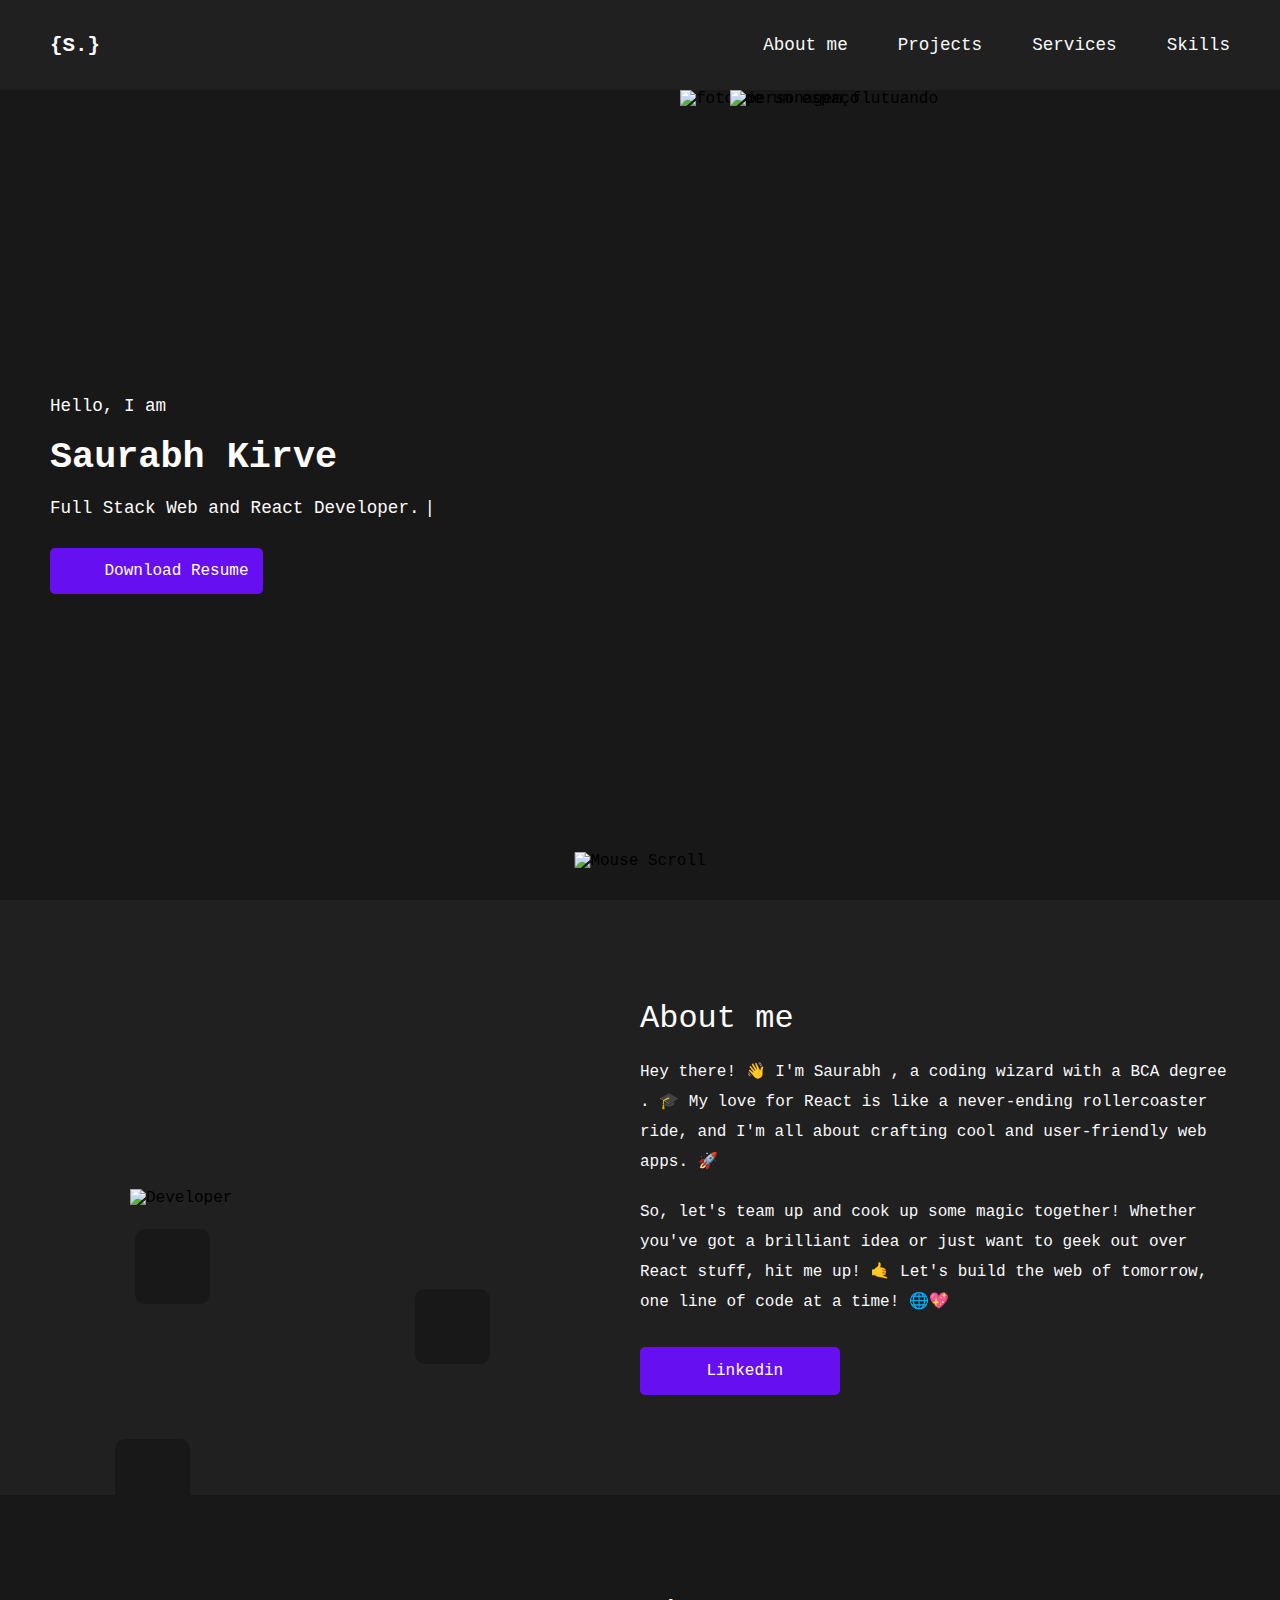
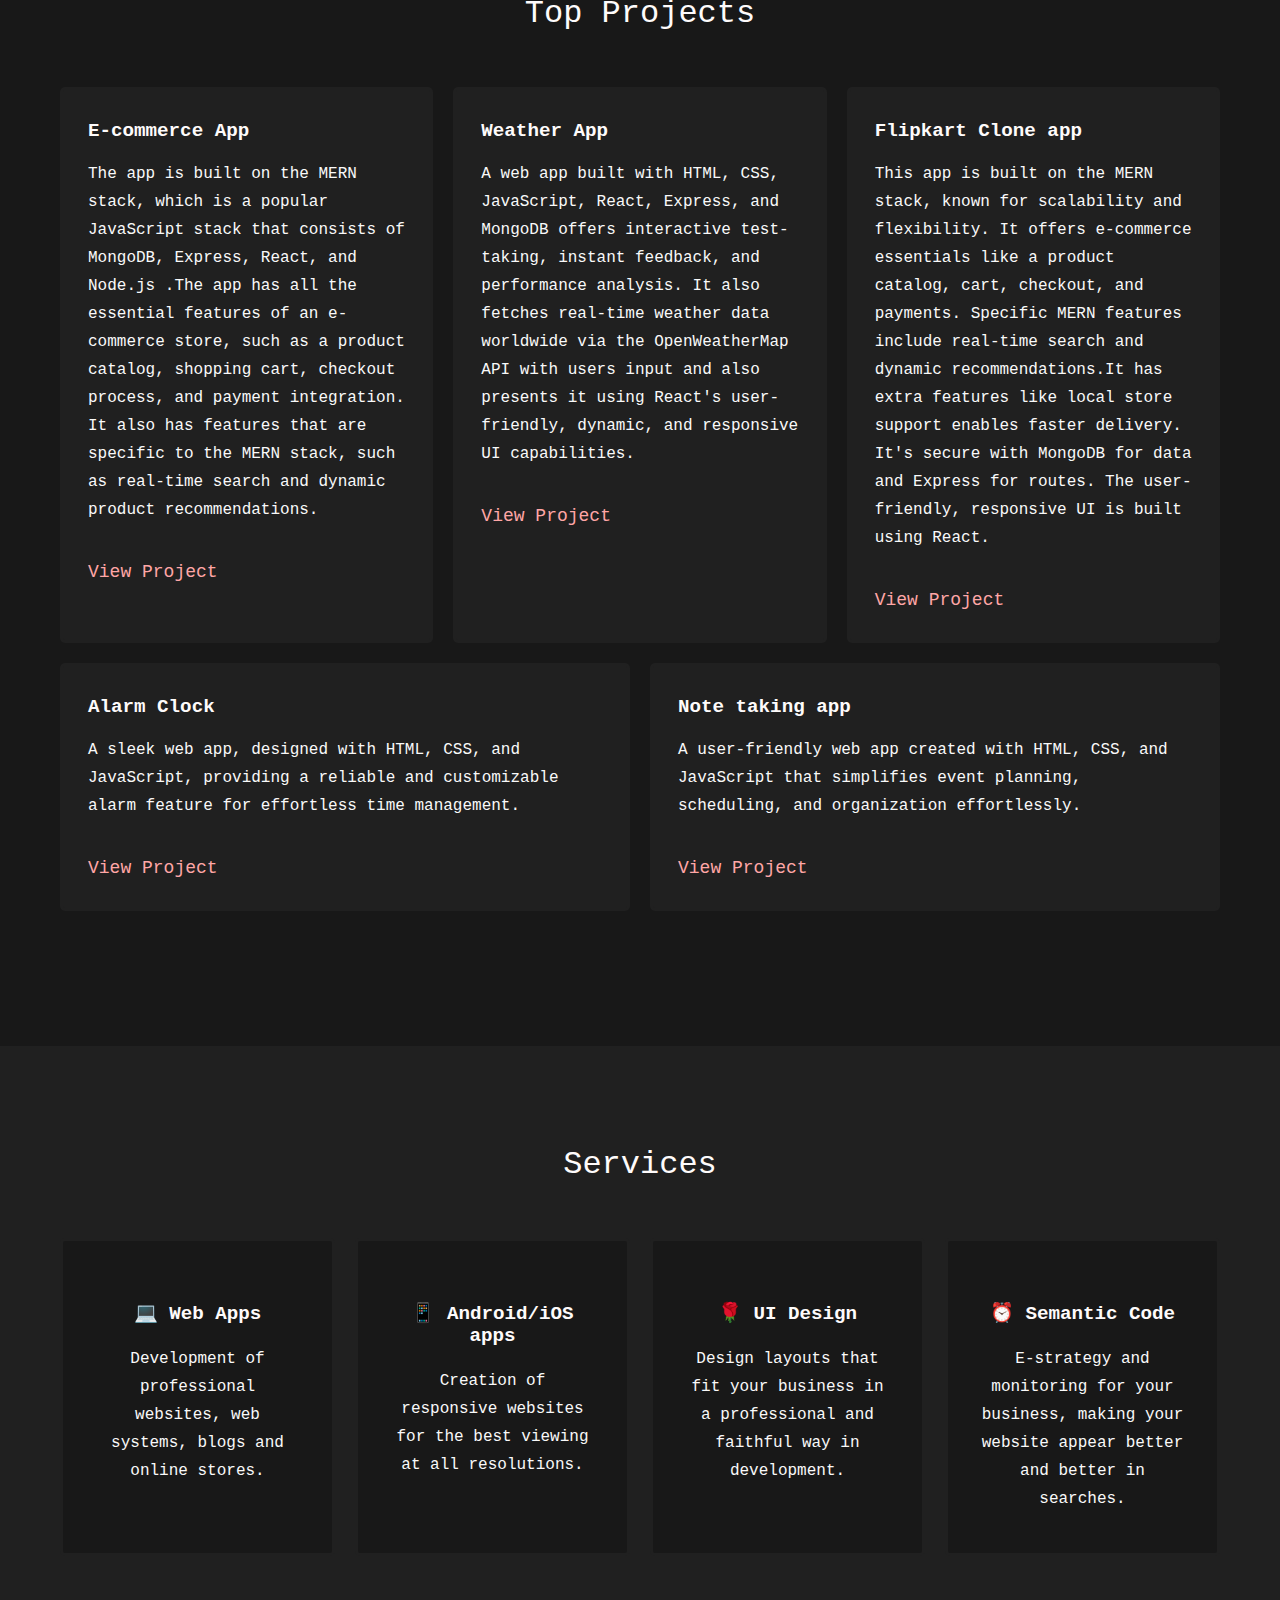
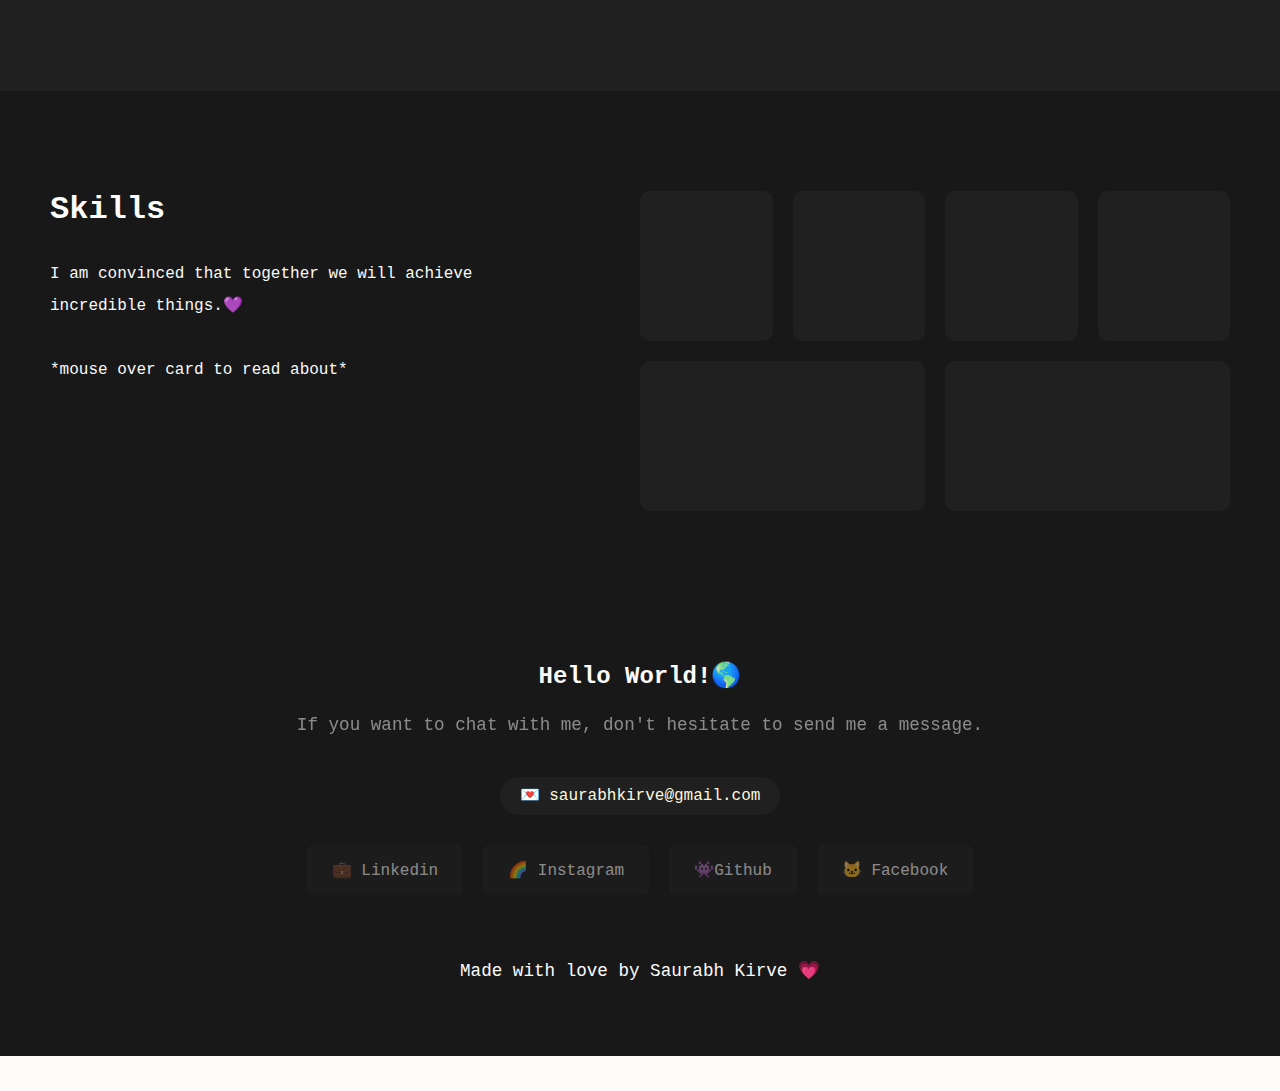
==== commit befca1f5: "New projects" ====
--- a/docs/index.html
+++ b/docs/index.html
@@ -24,14 +24,13 @@
     <header>
         <div class="larguraMaxContainer">
             <nav>
-                <a href="index.html#apresentacaoPortfolio" class="logo">{S. }</a>
+                <h1 class="logo">{S.}</h1>
                 <div class="mobile-menu">
                     <div class="line1"></div>
                     <div class="line2"></div>
                     <div class="line3"></div>
                 </div>
                 <ul class="nav-list">
-                    <li><a href="blog.html">Blog</a></li>
                     <li><a href="#about">About me</a></li>
                     <li><a href="#projects">Projects</a></li>
                     <li><a href="#services">Services</a></li>
@@ -111,25 +110,42 @@
 
                     <div class="cards-interval">
 
+                        <h3>E-commerce App</h3><br>
+                        <p>The app is built on the MERN stack, which is a popular JavaScript stack that consists of MongoDB, Express, React, and Node.js .The app has all the essential features of an e-commerce store, such as a product catalog, shopping cart, checkout process, and payment integration. It also has features that are specific to the MERN stack, such as real-time search and dynamic product recommendations.</p><br>
+                        <a href="https://berzcode.github.io/note-app/"
+                            rel="noopener" target="_blank" class="descricao-delay">View Project</a>
+
+                    </div>
+                    <div class="cards-interval">
+
+                        <h3>Weather App</h3><br>
+                        <p>A web app built with HTML, CSS, JavaScript, React, Express, and MongoDB offers interactive test-taking, instant feedback, and performance analysis. It also fetches real-time weather data worldwide via the OpenWeatherMap API with users input and also presents it using React's user-friendly, dynamic, and responsive UI capabilities.
+                         </p><br>
+                        <a href="https://berzcode.github.io/weather-app/"
+                            rel="noopener" target="_blank" class="descricao-delay">View Project</a>
+
+                    </div>
+                    <div class="cards-interval">
+
+                        <h3>Flipkart Clone app</h3><br>
+                        <p>This app is built on the MERN stack, known for scalability and flexibility. It offers e-commerce essentials like a product catalog, cart, checkout, and payments. Specific MERN features include real-time search and dynamic recommendations.It has extra features like local store support enables faster delivery. It's secure with MongoDB for data and Express for routes. The user-friendly, responsive UI is built using React.</p><br>
+                        <a href="https://berzcode.github.io/digital-clock/"
+                            rel="noopener" target="_blank" class="descricao-delay">View Project</a>
+
+                    </div>
+                    <div class="cards-interval">
+
+                        <h3>Alarm Clock</h3><br>
+                        <p>A sleek web app, designed with HTML, CSS, and JavaScript, providing a reliable and customizable alarm feature for effortless time management.</p><br>
+                        <a href="https://berzcode.github.io/digital-clock/"
+                            rel="noopener" target="_blank" class="descricao-delay">View Project</a>
+
+                    </div>
+                    <div class="cards-interval">
+
                         <h3>Note taking app</h3><br>
                         <p>A user-friendly web app created with HTML, CSS, and JavaScript that simplifies event planning, scheduling, and organization effortlessly.</p><br>
                         <a href="https://berzcode.github.io/note-app/"
-                            rel="noopener" target="_blank" class="descricao-delay">View Project</a>
-
-                    </div>
-                    <div class="cards-interval">
-
-                        <h3>Weather App</h3><br>
-                        <p>An interactive web app crafted with HTML, CSS, and JavaScript, enabling seamless test-taking, instant feedback, and performance analysis for efficient learning. </p><br>
-                        <a href="https://berzcode.github.io/weather-app/"
-                            rel="noopener" target="_blank" class="descricao-delay">View Project</a>
-
-                    </div>
-                    <div class="cards-interval">
-
-                        <h3>Alarm Clock</h3><br>
-                        <p>A sleek web app, designed with HTML, CSS, and JavaScript, providing a reliable and customizable alarm feature for effortless time management.</p><br>
-                        <a href="https://berzcode.github.io/digital-clock/"
                             rel="noopener" target="_blank" class="descricao-delay">View Project</a>
 
                     </div>
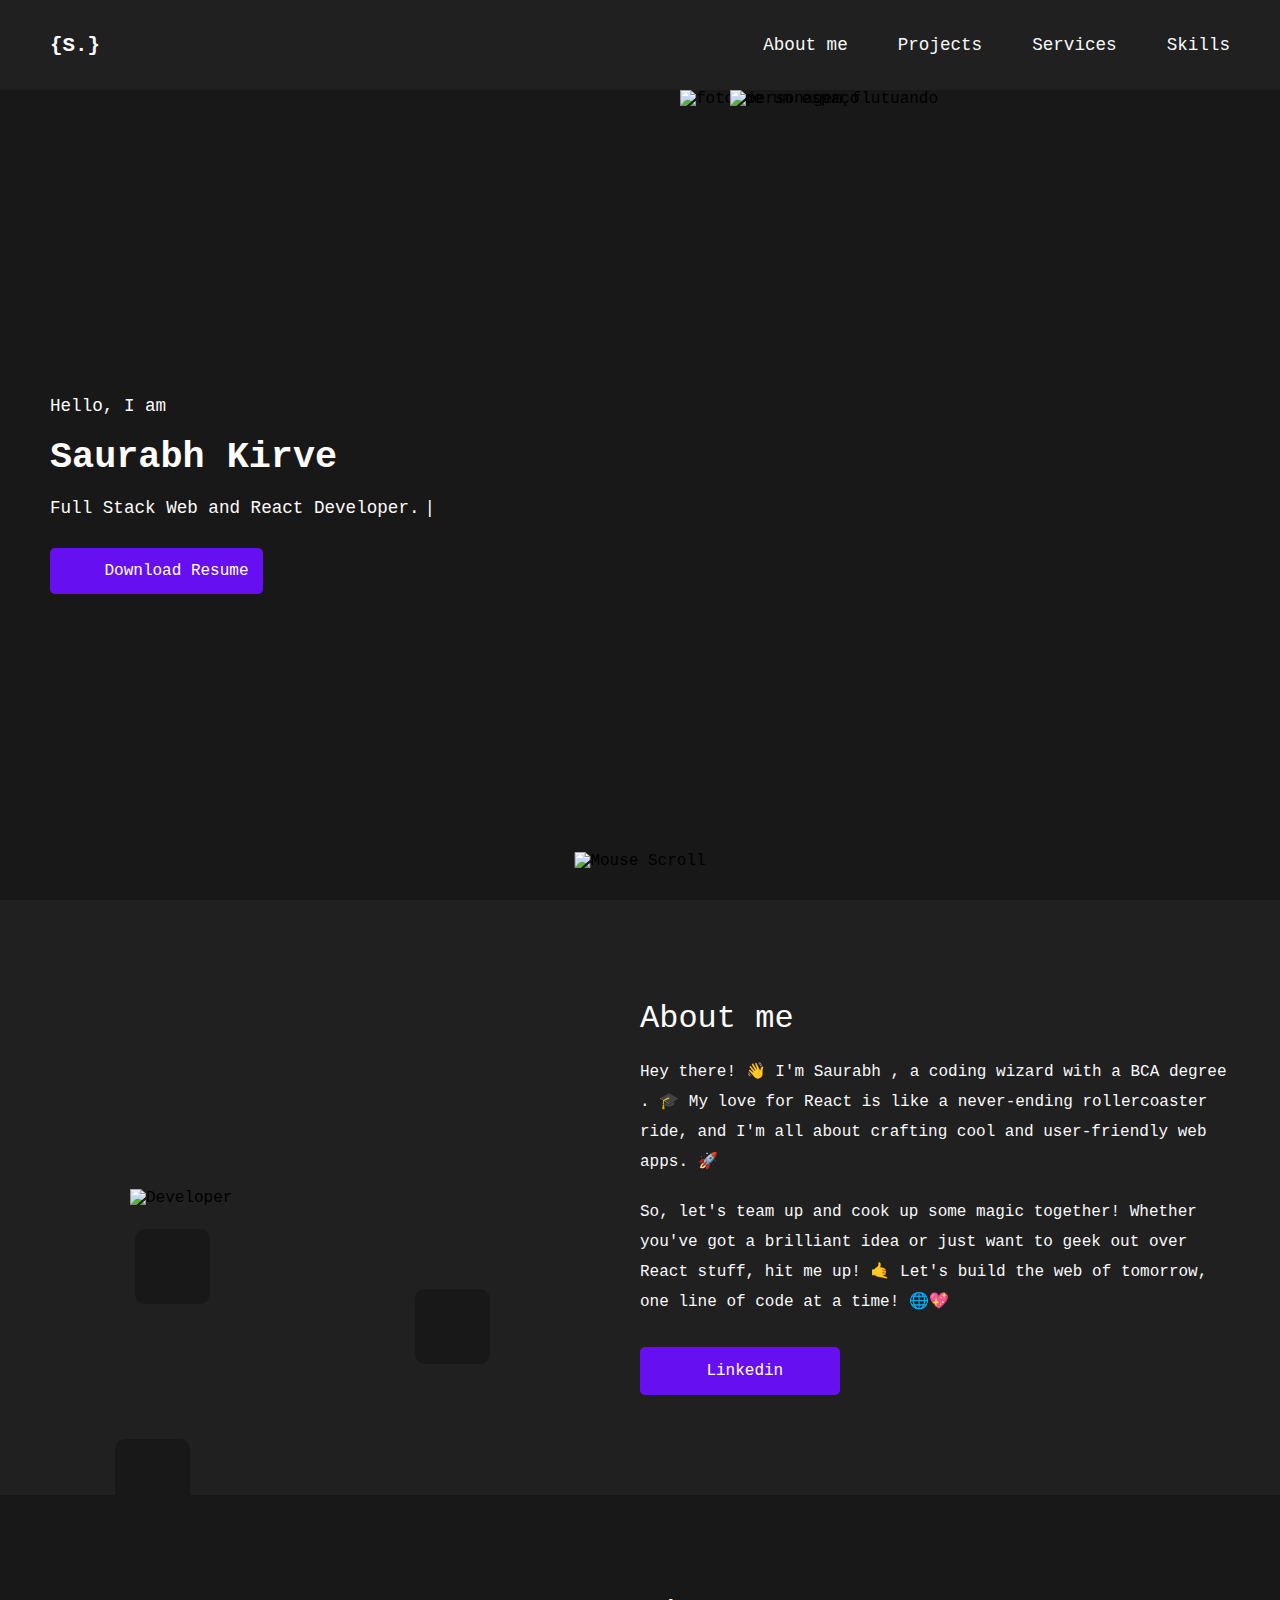
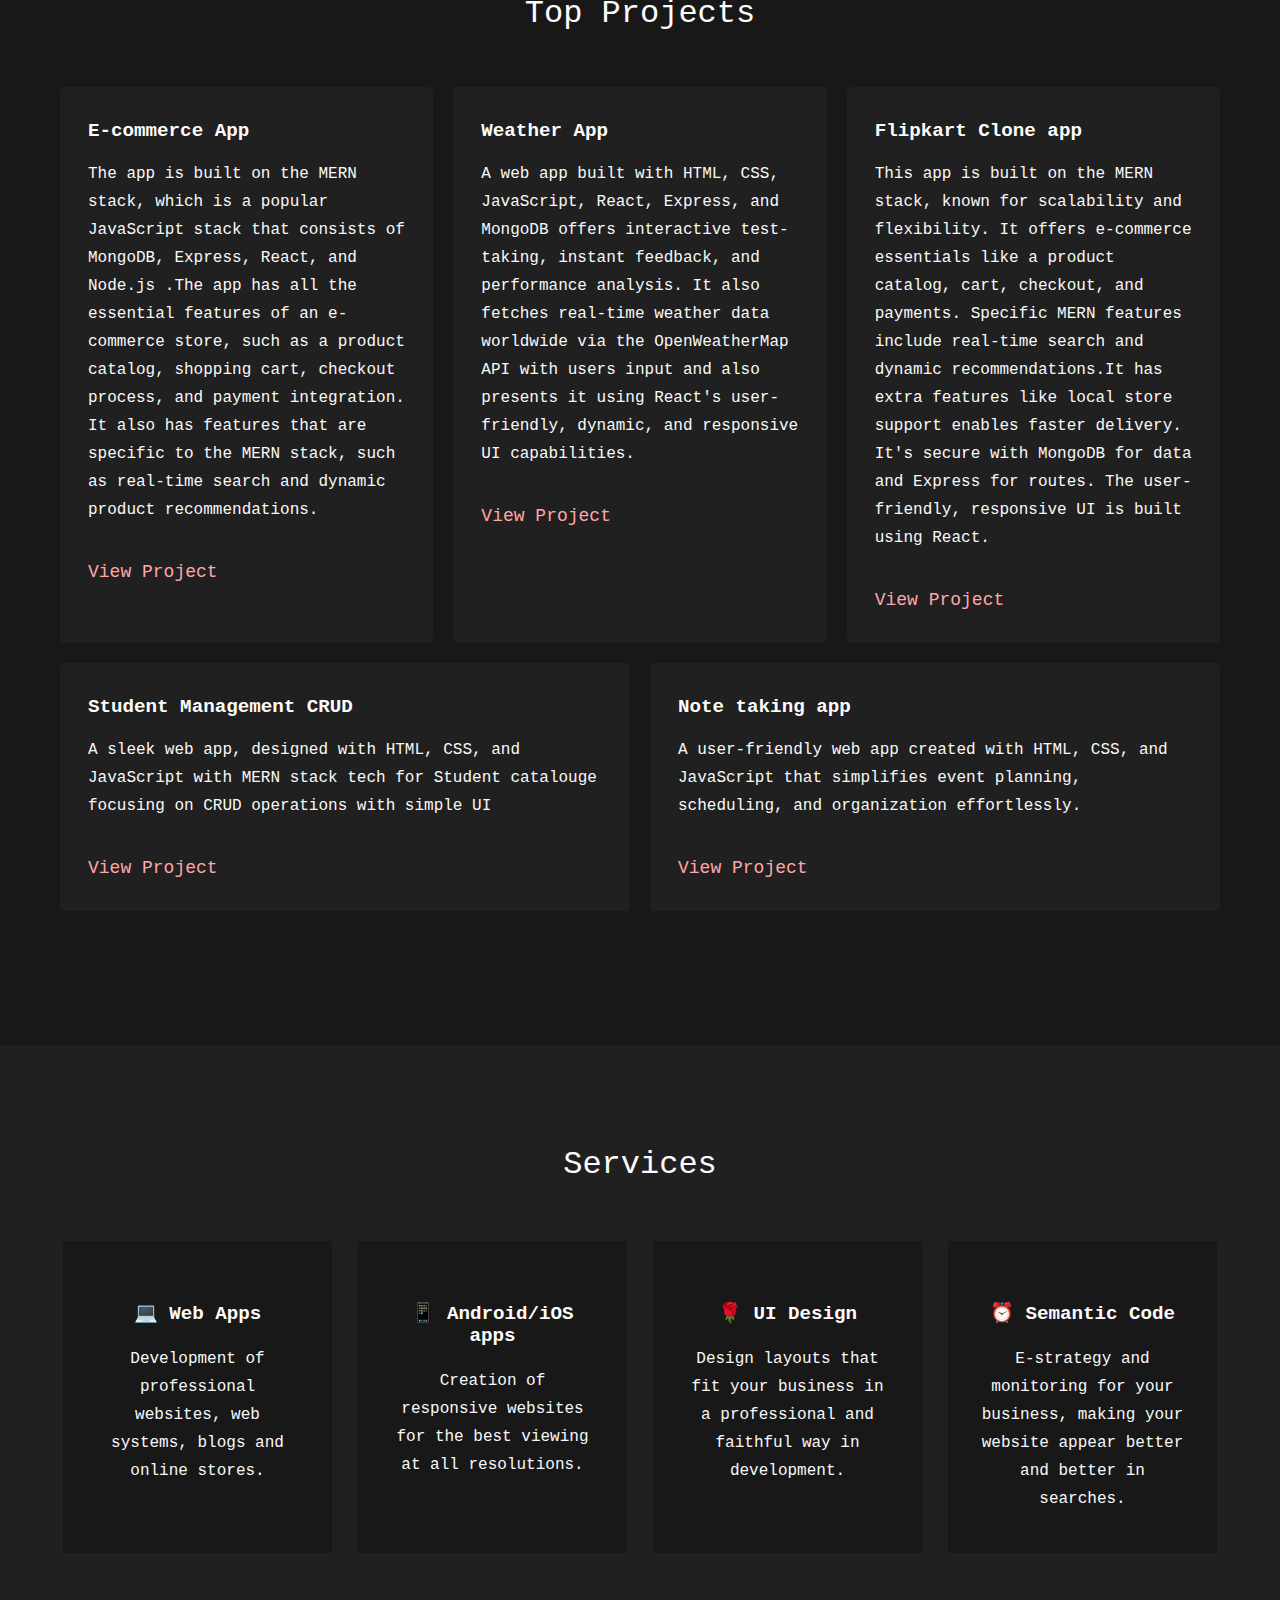
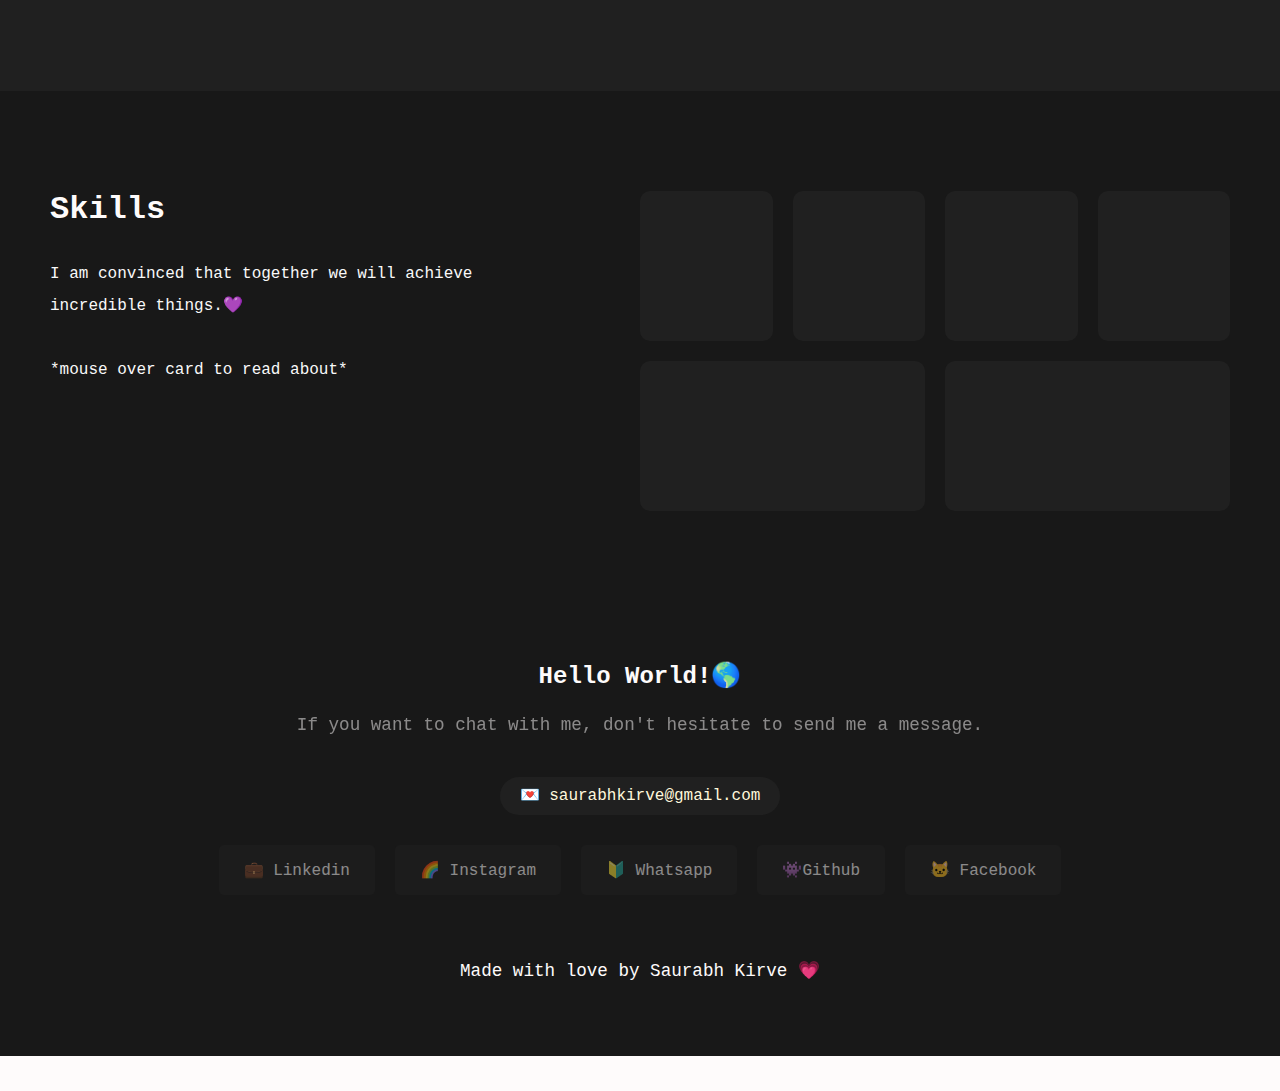
==== commit cbc6e383: "Merge branch 'main' of https://github.com/BerzCode/PortfolioPro into new-projects" ====
--- a/docs/index.html
+++ b/docs/index.html
@@ -135,8 +135,8 @@
                     </div>
                     <div class="cards-interval">
 
-                        <h3>Alarm Clock</h3><br>
-                        <p>A sleek web app, designed with HTML, CSS, and JavaScript, providing a reliable and customizable alarm feature for effortless time management.</p><br>
+                        <h3>Student Management CRUD</h3><br>
+                        <p>A sleek web app, designed with HTML, CSS, and JavaScript with MERN stack tech for Student catalouge focusing on CRUD operations with simple UI</p><br>
                         <a href="https://berzcode.github.io/digital-clock/"
                             rel="noopener" target="_blank" class="descricao-delay">View Project</a>
 
@@ -256,6 +256,8 @@
             <a href="https://www.instagram.com/whosaurabh/" target="_blank">
                 🌈 Instagram
             </a>
+            <a href="https://wa.me/+918380887996" target="_blank">
+             🔰 Whatsapp
             <a href="https://github.com/BerzCode" target="_blank">
                 👾Github
             </a>
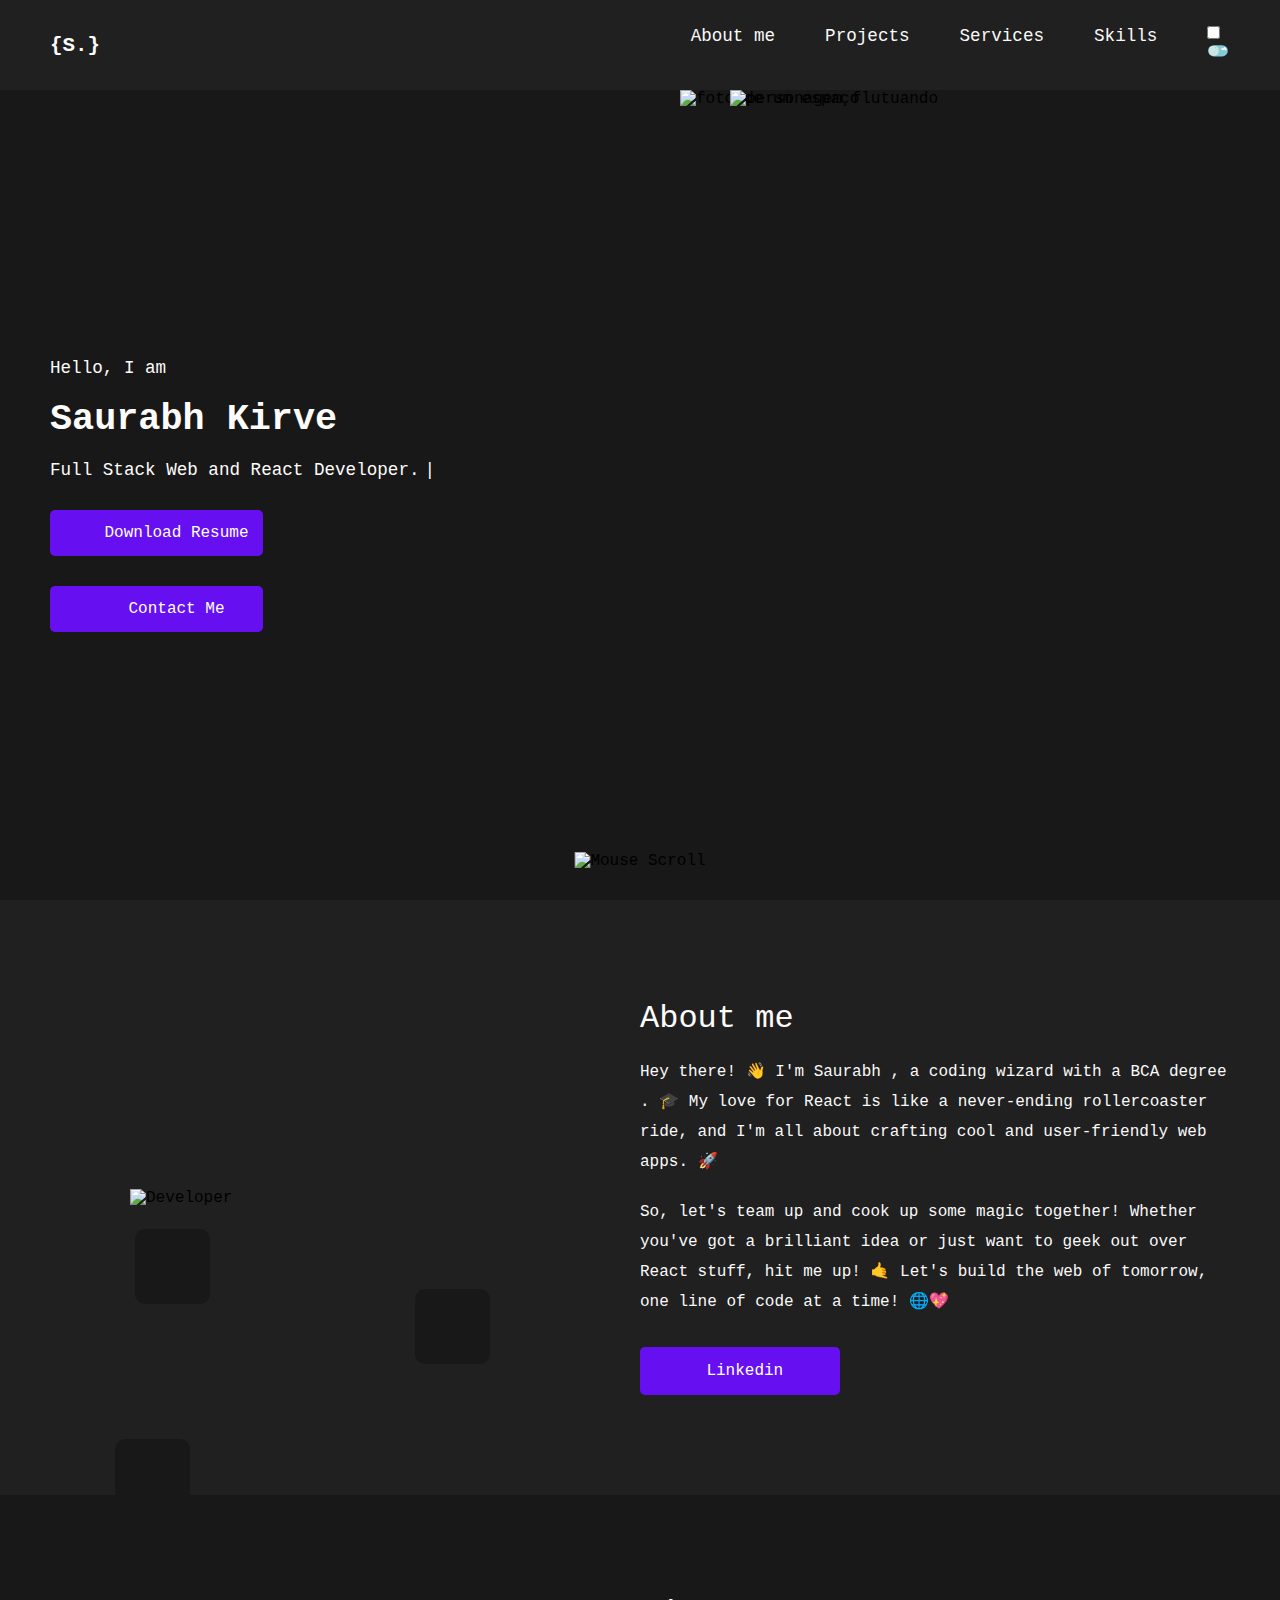
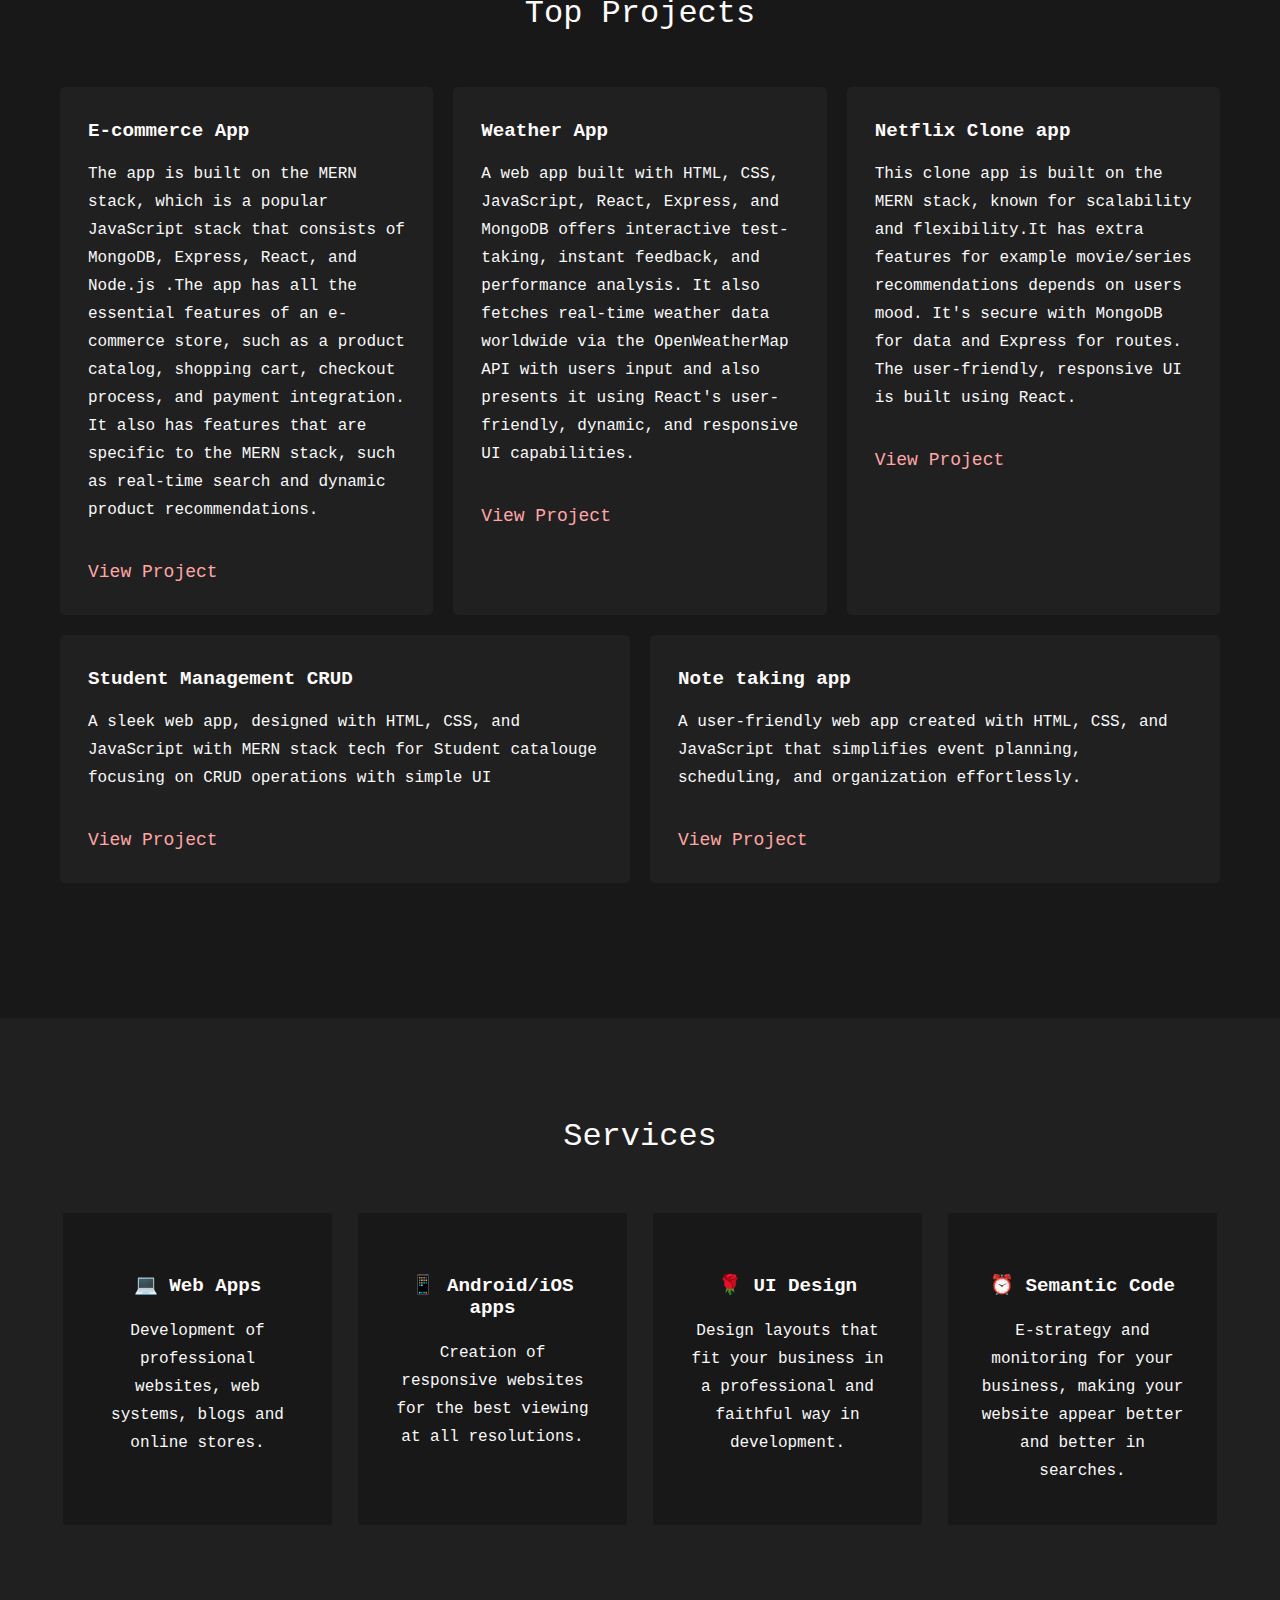
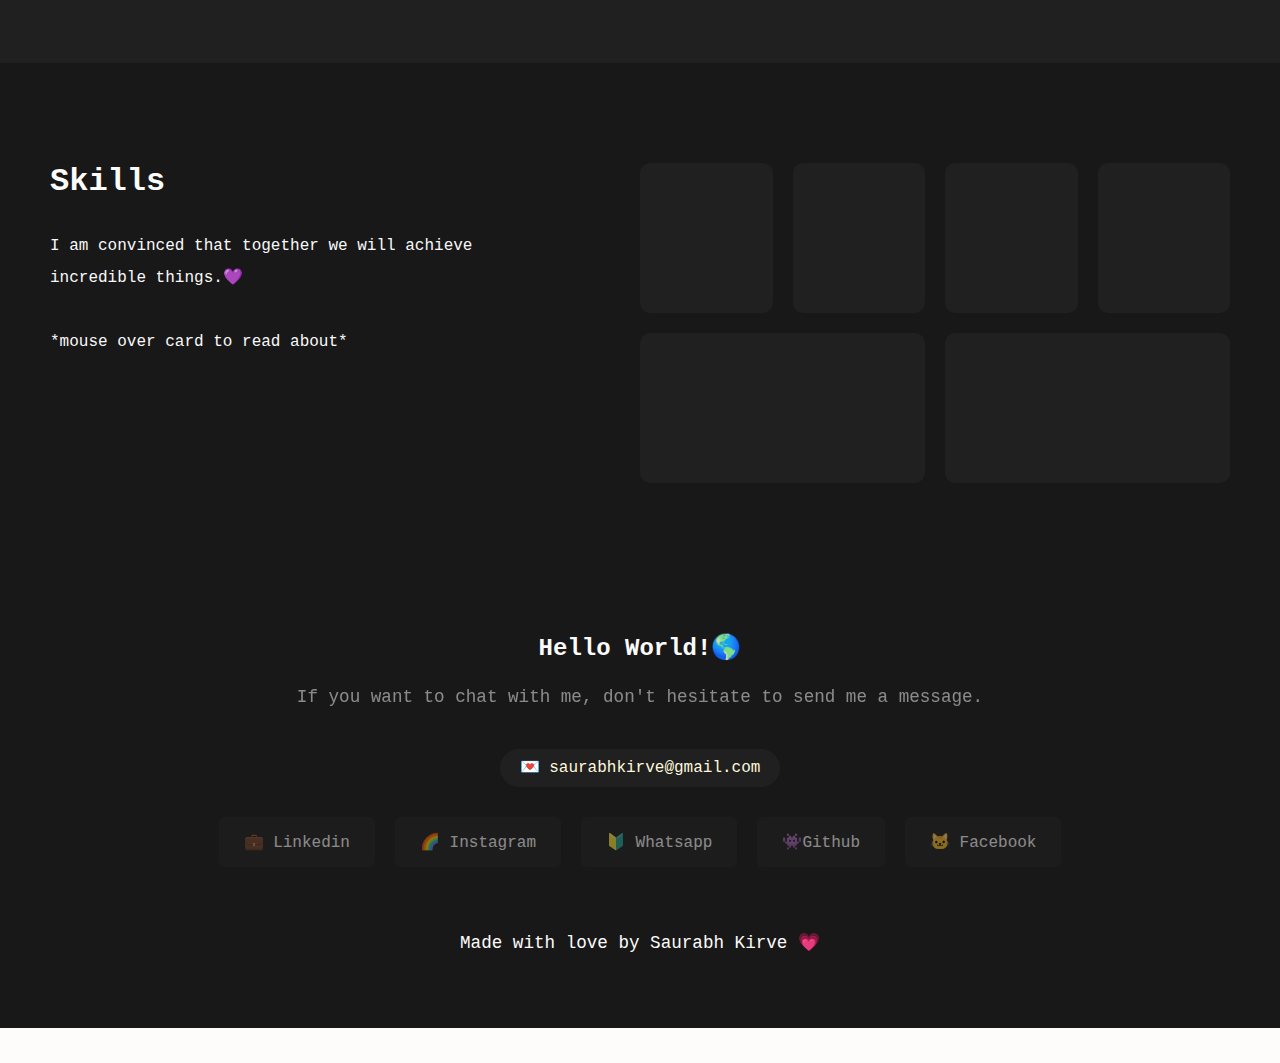
==== commit cbd1ced7: "Merge branch 'new-projects' of https://github.com/BerzCode/PortfolioPro into dark-mode" ====
--- a/docs/index.html
+++ b/docs/index.html
@@ -7,13 +7,14 @@
 <head>
     <meta charset="UTF-8" />
     <meta name="author" content="Saurabh Kirve" />
-    <meta name="description" content="Front-End developer and UI designer." />
+    <meta name="description" content="React and Front-End developer." />
     <meta name="keywords"
         content="sites, web, desenvolvimento, programador, iuricode, front-end, designer, ui, iuri, freelancer, freela, website" />
     <meta name="viewport" content="width=device-width, initial-scale=1.0" />
     <meta name="theme-color" content="#6610F2" />
     <meta http-equiv="content-language" content="pt-br" />
     <title>Portfolio | Saurabh Kirve</title>
+    <link rel="stylesheet" href="assets/scss/darkmode.css">
     <link rel="stylesheet" href="assets/scss/style.css" />
     <link rel="shortcut icon" href="assets/image/fav2.PNG" type="image/x-icon">
     
@@ -35,6 +36,63 @@
                     <li><a href="#projects">Projects</a></li>
                     <li><a href="#services">Services</a></li>
                     <li><a href="#skills">Skills</a></li>
+                    <li><label id="theme-toggle-button">
+                        <input type="checkbox" id="toggle">
+                        <svg viewBox="0 0 69.667 44" xmlns:xlink="http://www.w3.org/1999/xlink" xmlns="http://www.w3.org/2000/svg">
+                          <g transform="translate(3.5 3.5)" data-name="Component 15 – 1" id="Component_15_1">
+                            
+                            
+                            <g filter="url(#container)" transform="matrix(1, 0, 0, 1, -3.5, -3.5)">
+                              <rect fill="#83cbd8" transform="translate(3.5 3.5)" rx="17.5" height="35" width="60.667" data-name="container" id="container"></rect>
+                            </g>
+                            
+                            <g transform="translate(2.333 2.333)" id="button">
+                              
+                              <g data-name="sun" id="sun">
+                                <g filter="url(#sun-outer)" transform="matrix(1, 0, 0, 1, -5.83, -5.83)">
+                                  <circle fill="#f8e664" transform="translate(5.83 5.83)" r="15.167" cy="15.167" cx="15.167" data-name="sun-outer" id="sun-outer-2"></circle>
+                                </g>
+                                <g filter="url(#sun)" transform="matrix(1, 0, 0, 1, -5.83, -5.83)">
+                                  <path fill="rgba(246,254,247,0.29)" transform="translate(9.33 9.33)" d="M11.667,0A11.667,11.667,0,1,1,0,11.667,11.667,11.667,0,0,1,11.667,0Z" data-name="sun" id="sun-3"></path>
+                                </g>
+                                <circle fill="#fcf4b9" transform="translate(8.167 8.167)" r="7" cy="7" cx="7" id="sun-inner"></circle>
+                              </g>
+                              
+                                
+                              <g data-name="moon" id="moon">
+                                <g filter="url(#moon)" transform="matrix(1, 0, 0, 1, -31.5, -5.83)">
+                                  <circle fill="#cce6ee" transform="translate(31.5 5.83)" r="15.167" cy="15.167" cx="15.167" data-name="moon" id="moon-3"></circle>
+                                </g>
+                                <g fill="#a6cad0" transform="translate(-24.415 -1.009)" id="patches">
+                                  <circle transform="translate(43.009 4.496)" r="2" cy="2" cx="2"></circle>
+                                  <circle transform="translate(39.366 17.952)" r="2" cy="2" cx="2" data-name="patch"></circle>
+                                  <circle transform="translate(33.016 8.044)" r="1" cy="1" cx="1" data-name="patch"></circle>
+                                  <circle transform="translate(51.081 18.888)" r="1" cy="1" cx="1" data-name="patch"></circle>
+                                  <circle transform="translate(33.016 22.503)" r="1" cy="1" cx="1" data-name="patch"></circle>
+                                  <circle transform="translate(50.081 10.53)" r="1.5" cy="1.5" cx="1.5" data-name="patch"></circle>
+                                </g>
+                              </g>
+                            </g>
+                            
+                            
+                            <g filter="url(#cloud)" transform="matrix(1, 0, 0, 1, -3.5, -3.5)">
+                              <path fill="#fff" transform="translate(-3466.47 -160.94)" d="M3512.81,173.815a4.463,4.463,0,0,1,2.243.62.95.95,0,0,1,.72-1.281,4.852,4.852,0,0,1,2.623.519c.034.02-.5-1.968.281-2.716a2.117,2.117,0,0,1,2.829-.274,1.821,1.821,0,0,1,.854,1.858c.063.037,2.594-.049,3.285,1.273s-.865,2.544-.807,2.626a12.192,12.192,0,0,1,2.278.892c.553.448,1.106,1.992-1.62,2.927a7.742,7.742,0,0,1-3.762-.3c-1.28-.49-1.181-2.65-1.137-2.624s-1.417,2.2-2.623,2.2a4.172,4.172,0,0,1-2.394-1.206,3.825,3.825,0,0,1-2.771.774c-3.429-.46-2.333-3.267-2.2-3.55A3.721,3.721,0,0,1,3512.81,173.815Z" data-name="cloud" id="cloud"></path>
+                            </g>
+                      
+                            
+                            <g fill="#def8ff" transform="translate(3.585 1.325)" id="stars">
+                              <path transform="matrix(-1, 0.017, -0.017, -1, 24.231, 3.055)" d="M.774,0,.566.559,0,.539.458.933.25,1.492l.485-.361.458.394L1.024.953,1.509.592.943.572Z"></path>
+                              <path transform="matrix(-0.777, 0.629, -0.629, -0.777, 23.185, 12.358)" d="M1.341.529.836.472.736,0,.505.46,0,.4.4.729l-.231.46L.605.932l.4.326L.9.786Z" data-name="star"></path>
+                              <path transform="matrix(0.438, 0.899, -0.899, 0.438, 23.177, 29.735)" d="M.015,1.065.475.9l.285.365L.766.772l.46-.164L.745.494.751,0,.481.407,0,.293.285.658Z" data-name="star"></path>
+                              <path transform="translate(12.677 0.388) rotate(104)" d="M1.161,1.6,1.059,1,1.574.722.962.607.86,0,.613.572,0,.457.446.881.2,1.454l.516-.274Z" data-name="star"></path>
+                              <path transform="matrix(-0.07, 0.998, -0.998, -0.07, 11.066, 15.457)" d="M.873,1.648l.114-.62L1.579.945,1.03.62,1.144,0,.706.464.157.139.438.7,0,1.167l.592-.083Z" data-name="star"></path>
+                              <path transform="translate(8.326 28.061) rotate(11)" d="M.593,0,.638.724,0,.982l.7.211.045.724.36-.64.7.211L1.342.935,1.7.294,1.063.552Z" data-name="star"></path>
+                              <path transform="translate(5.012 5.962) rotate(172)" d="M.816,0,.5.455,0,.311.323.767l-.312.455.516-.215.323.456L.827.911,1.343.7.839.552Z" data-name="star"></path>
+                              <path transform="translate(2.218 14.616) rotate(169)" d="M1.261,0,.774.571.114.3.487.967,0,1.538.728,1.32l.372.662.047-.749.728-.218L1.215.749Z" data-name="star"></path>
+                            </g>
+                          </g>
+                        </svg>
+                      </label></li>
                 </ul>
             </nav>
         </div>
@@ -50,10 +108,16 @@
                         <span id="nome">Saurabh Kirve</span><br><br>
                         <span class="maquina-escrever">Full Stack Web and React Developer.</span>
                     </h2>
-                    <a href="./assets/files/Saurabh_Kirve_cv.pdf" rel="noopener" target="_blank"
+                    <div class="buttons">
+                        <a href="./assets/files/Saurabh_Kirve_cv.pdf" rel="noopener" target="_blank"
                         class="button">
                         <span id="downloadButton" class="iconify" data-inline="false" data-icon="line-md:downloading-loop"></span>  Download Resume
                     </a>
+                    <a href="#contact" 
+                    class="button">
+                    <span id="downloadButton" class="iconify" data-inline="false" data-icon="mdi:contact-outline"></span>  Contact Me
+                </a>
+                    </div>
                 </article>
                 <article id="apresentacaoFoto">
                     <img src="assets/image/espaco-ux.png" alt="foto de um espaço" id="fundo"
@@ -127,8 +191,8 @@
                     </div>
                     <div class="cards-interval">
 
-                        <h3>Flipkart Clone app</h3><br>
-                        <p>This app is built on the MERN stack, known for scalability and flexibility. It offers e-commerce essentials like a product catalog, cart, checkout, and payments. Specific MERN features include real-time search and dynamic recommendations.It has extra features like local store support enables faster delivery. It's secure with MongoDB for data and Express for routes. The user-friendly, responsive UI is built using React.</p><br>
+                        <h3>Netflix Clone app</h3><br>
+                        <p>This clone app is built on the MERN stack, known for scalability and flexibility.It has extra features for example movie/series recommendations depends on users mood. It's secure with MongoDB for data and Express for routes. The user-friendly, responsive UI is built using React.</p><br>
                         <a href="https://berzcode.github.io/digital-clock/"
                             rel="noopener" target="_blank" class="descricao-delay">View Project</a>
 
@@ -241,7 +305,7 @@
     </main>
 
     <!--Footer-->
-    <footer class="footer">
+    <footer class="footer"id="contact">
         <h2>Hello World!🌎</h2>
         <p>If you want to chat with me, don't hesitate to send me a message.</p>
 
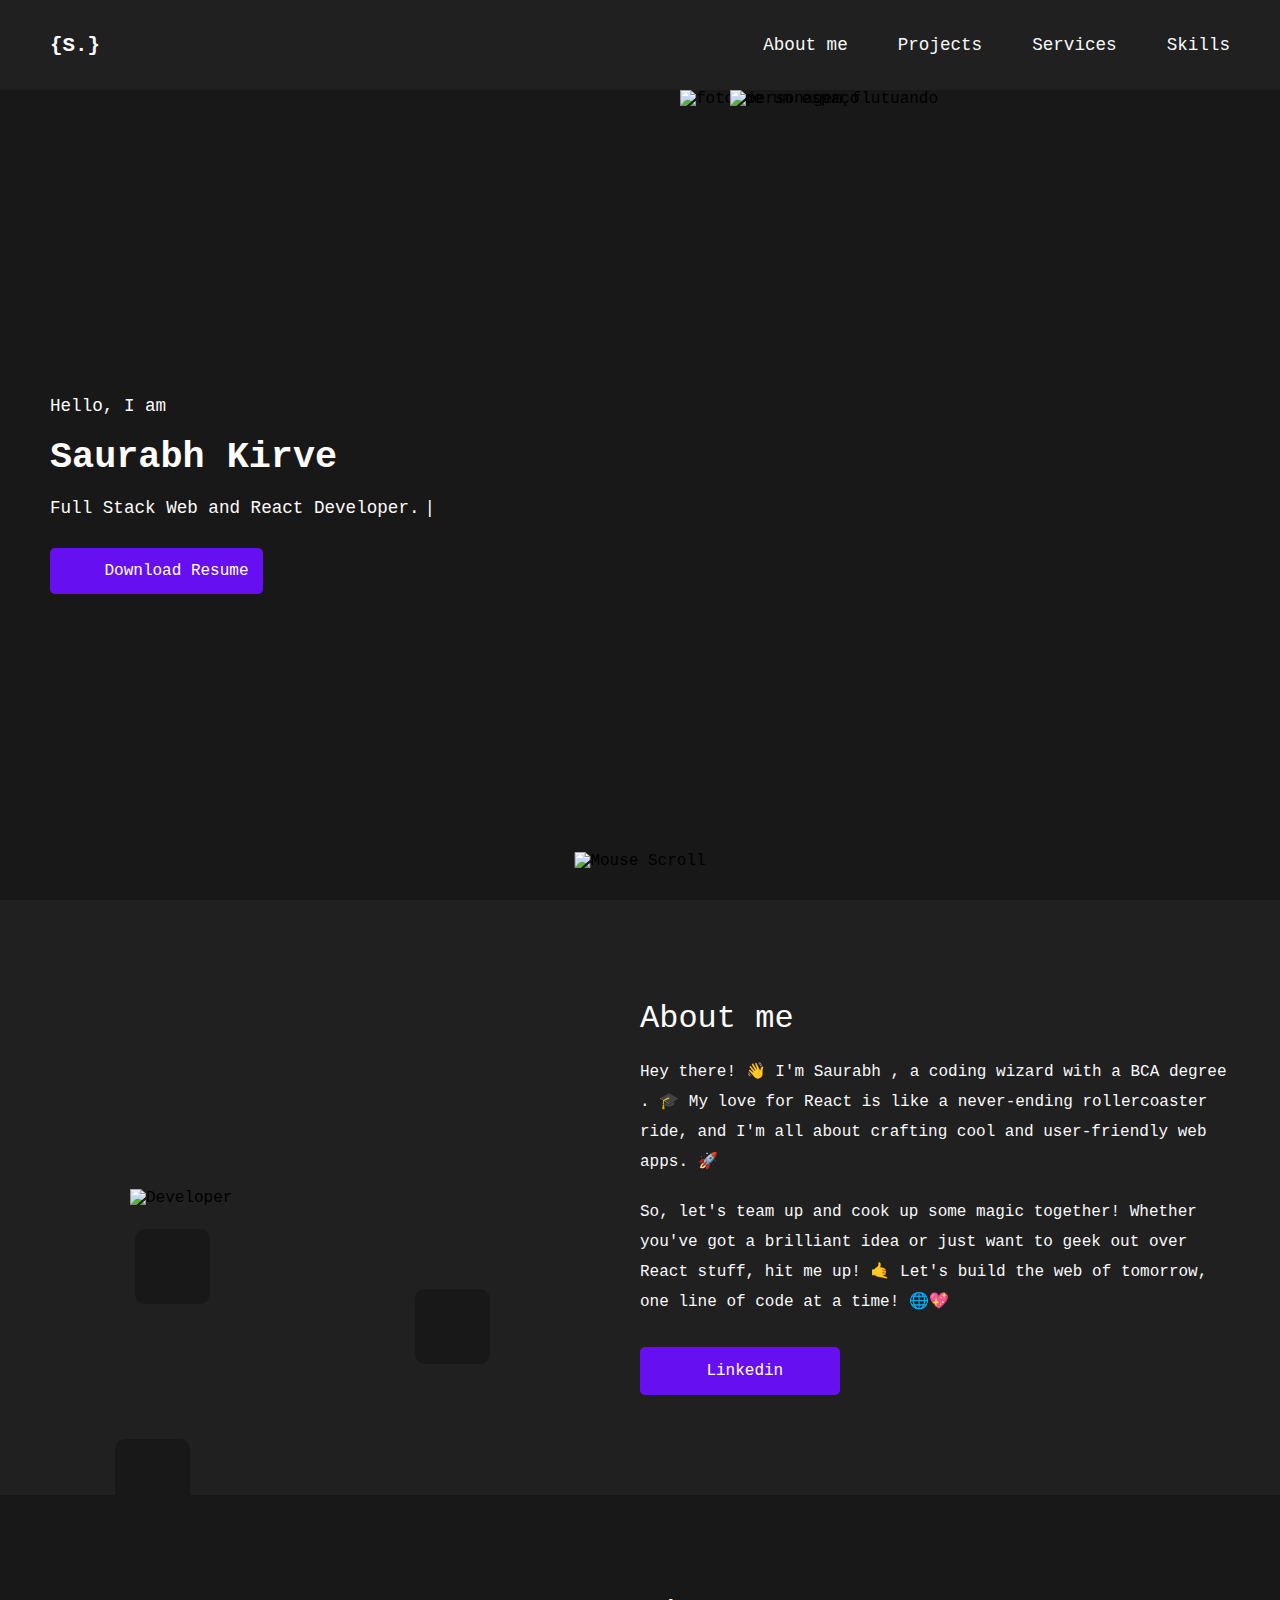
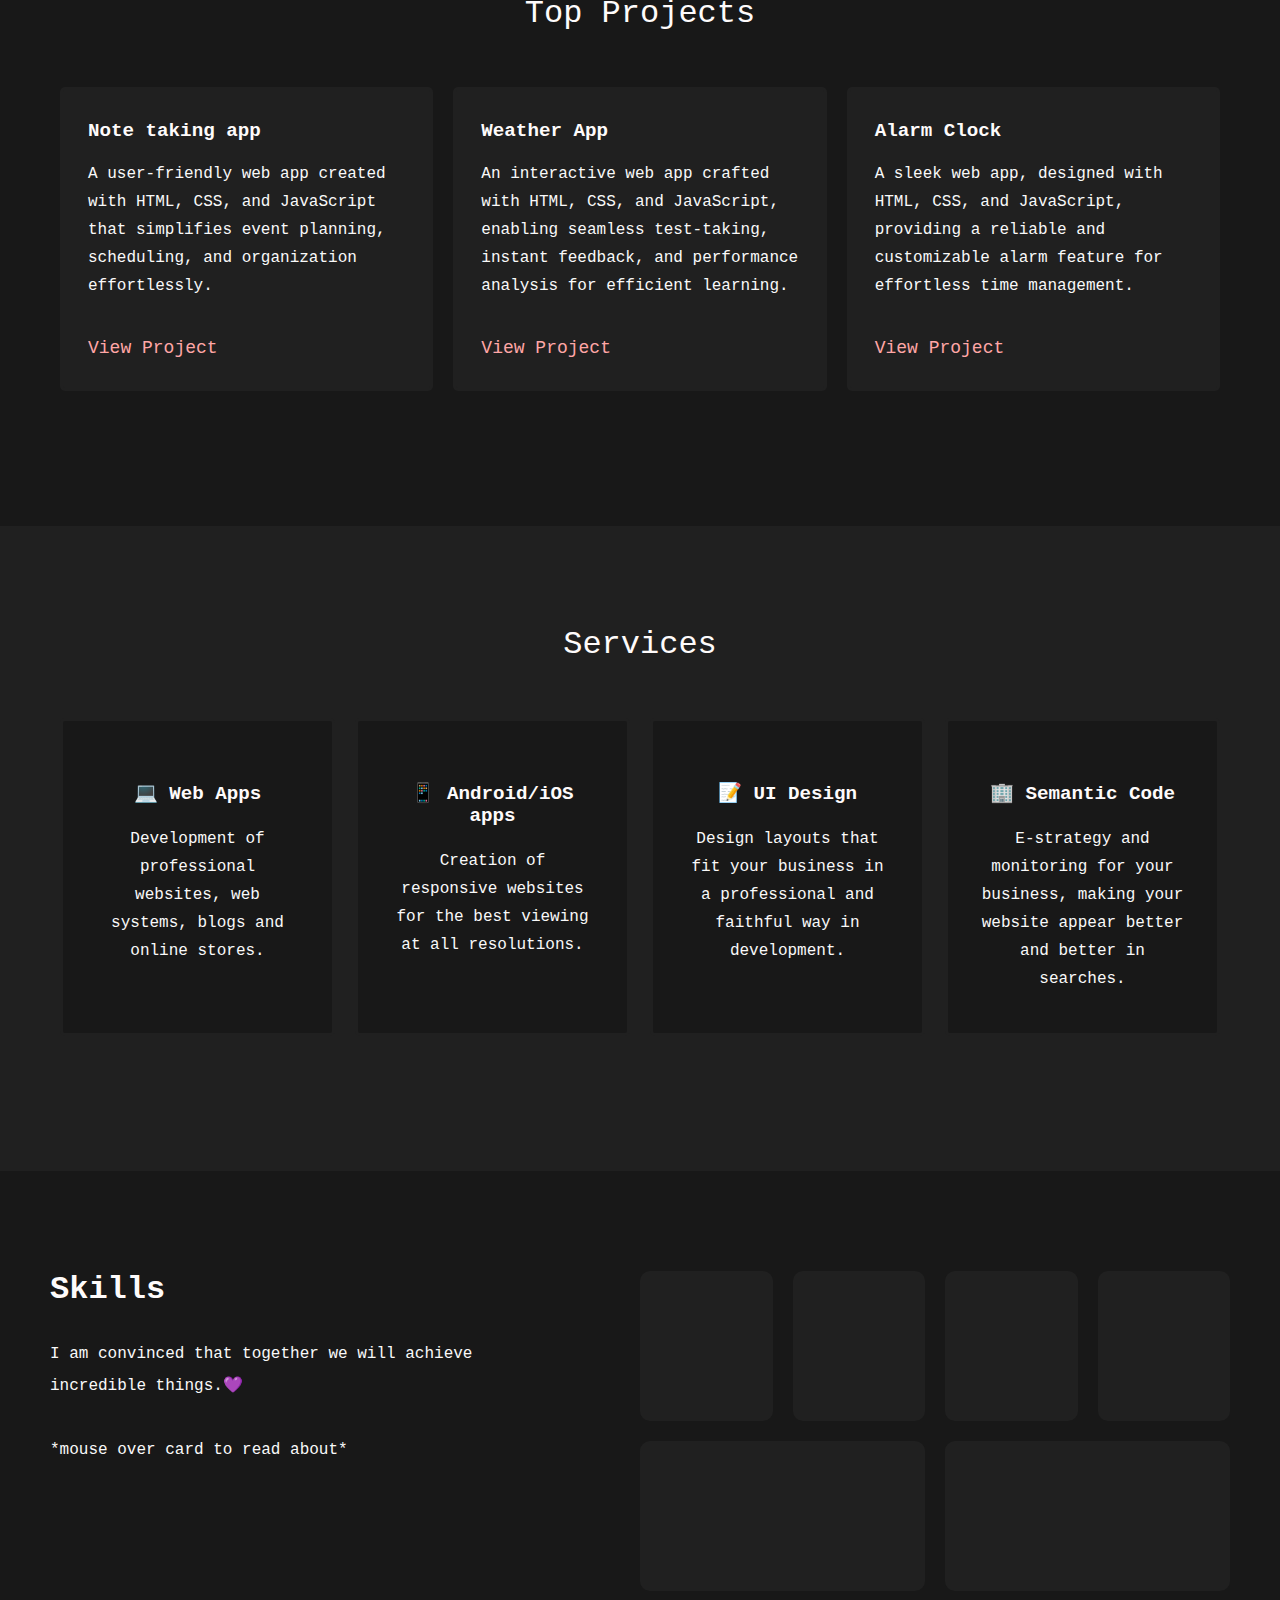
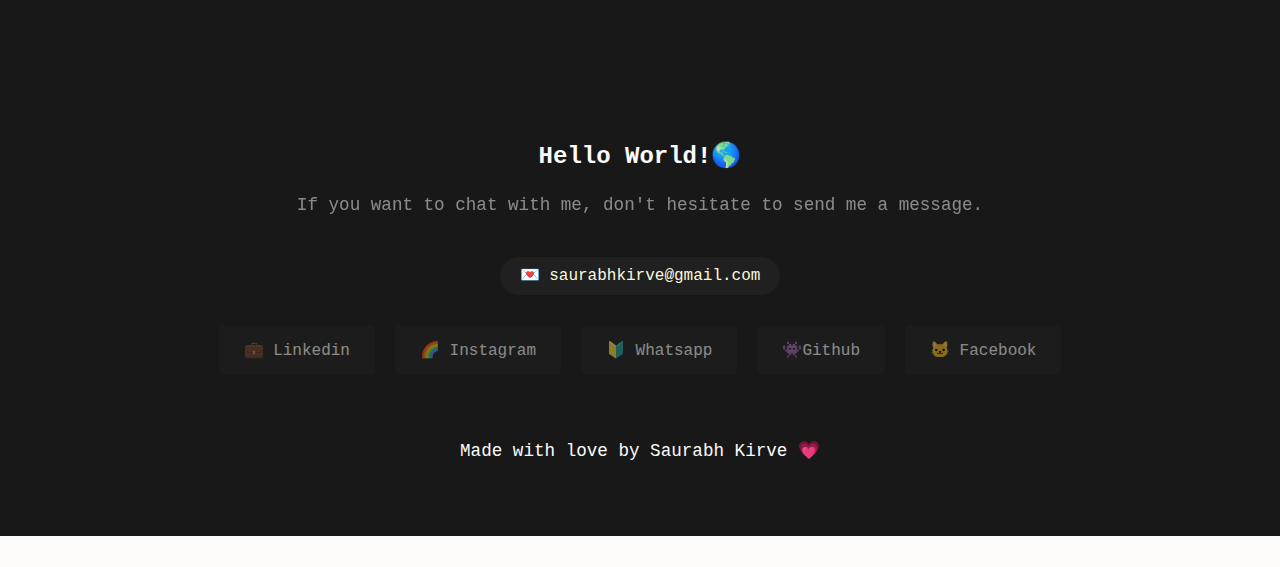
==== commit d7c6ad03: "Icons updated" ====
--- a/docs/index.html
+++ b/docs/index.html
@@ -7,14 +7,13 @@
 <head>
     <meta charset="UTF-8" />
     <meta name="author" content="Saurabh Kirve" />
-    <meta name="description" content="React and Front-End developer." />
+    <meta name="description" content="Front-End developer and UI designer." />
     <meta name="keywords"
         content="sites, web, desenvolvimento, programador, iuricode, front-end, designer, ui, iuri, freelancer, freela, website" />
     <meta name="viewport" content="width=device-width, initial-scale=1.0" />
     <meta name="theme-color" content="#6610F2" />
     <meta http-equiv="content-language" content="pt-br" />
     <title>Portfolio | Saurabh Kirve</title>
-    <link rel="stylesheet" href="assets/scss/darkmode.css">
     <link rel="stylesheet" href="assets/scss/style.css" />
     <link rel="shortcut icon" href="assets/image/fav2.PNG" type="image/x-icon">
     
@@ -36,63 +35,6 @@
                     <li><a href="#projects">Projects</a></li>
                     <li><a href="#services">Services</a></li>
                     <li><a href="#skills">Skills</a></li>
-                    <li><label id="theme-toggle-button">
-                        <input type="checkbox" id="toggle">
-                        <svg viewBox="0 0 69.667 44" xmlns:xlink="http://www.w3.org/1999/xlink" xmlns="http://www.w3.org/2000/svg">
-                          <g transform="translate(3.5 3.5)" data-name="Component 15 – 1" id="Component_15_1">
-                            
-                            
-                            <g filter="url(#container)" transform="matrix(1, 0, 0, 1, -3.5, -3.5)">
-                              <rect fill="#83cbd8" transform="translate(3.5 3.5)" rx="17.5" height="35" width="60.667" data-name="container" id="container"></rect>
-                            </g>
-                            
-                            <g transform="translate(2.333 2.333)" id="button">
-                              
-                              <g data-name="sun" id="sun">
-                                <g filter="url(#sun-outer)" transform="matrix(1, 0, 0, 1, -5.83, -5.83)">
-                                  <circle fill="#f8e664" transform="translate(5.83 5.83)" r="15.167" cy="15.167" cx="15.167" data-name="sun-outer" id="sun-outer-2"></circle>
-                                </g>
-                                <g filter="url(#sun)" transform="matrix(1, 0, 0, 1, -5.83, -5.83)">
-                                  <path fill="rgba(246,254,247,0.29)" transform="translate(9.33 9.33)" d="M11.667,0A11.667,11.667,0,1,1,0,11.667,11.667,11.667,0,0,1,11.667,0Z" data-name="sun" id="sun-3"></path>
-                                </g>
-                                <circle fill="#fcf4b9" transform="translate(8.167 8.167)" r="7" cy="7" cx="7" id="sun-inner"></circle>
-                              </g>
-                              
-                                
-                              <g data-name="moon" id="moon">
-                                <g filter="url(#moon)" transform="matrix(1, 0, 0, 1, -31.5, -5.83)">
-                                  <circle fill="#cce6ee" transform="translate(31.5 5.83)" r="15.167" cy="15.167" cx="15.167" data-name="moon" id="moon-3"></circle>
-                                </g>
-                                <g fill="#a6cad0" transform="translate(-24.415 -1.009)" id="patches">
-                                  <circle transform="translate(43.009 4.496)" r="2" cy="2" cx="2"></circle>
-                                  <circle transform="translate(39.366 17.952)" r="2" cy="2" cx="2" data-name="patch"></circle>
-                                  <circle transform="translate(33.016 8.044)" r="1" cy="1" cx="1" data-name="patch"></circle>
-                                  <circle transform="translate(51.081 18.888)" r="1" cy="1" cx="1" data-name="patch"></circle>
-                                  <circle transform="translate(33.016 22.503)" r="1" cy="1" cx="1" data-name="patch"></circle>
-                                  <circle transform="translate(50.081 10.53)" r="1.5" cy="1.5" cx="1.5" data-name="patch"></circle>
-                                </g>
-                              </g>
-                            </g>
-                            
-                            
-                            <g filter="url(#cloud)" transform="matrix(1, 0, 0, 1, -3.5, -3.5)">
-                              <path fill="#fff" transform="translate(-3466.47 -160.94)" d="M3512.81,173.815a4.463,4.463,0,0,1,2.243.62.95.95,0,0,1,.72-1.281,4.852,4.852,0,0,1,2.623.519c.034.02-.5-1.968.281-2.716a2.117,2.117,0,0,1,2.829-.274,1.821,1.821,0,0,1,.854,1.858c.063.037,2.594-.049,3.285,1.273s-.865,2.544-.807,2.626a12.192,12.192,0,0,1,2.278.892c.553.448,1.106,1.992-1.62,2.927a7.742,7.742,0,0,1-3.762-.3c-1.28-.49-1.181-2.65-1.137-2.624s-1.417,2.2-2.623,2.2a4.172,4.172,0,0,1-2.394-1.206,3.825,3.825,0,0,1-2.771.774c-3.429-.46-2.333-3.267-2.2-3.55A3.721,3.721,0,0,1,3512.81,173.815Z" data-name="cloud" id="cloud"></path>
-                            </g>
-                      
-                            
-                            <g fill="#def8ff" transform="translate(3.585 1.325)" id="stars">
-                              <path transform="matrix(-1, 0.017, -0.017, -1, 24.231, 3.055)" d="M.774,0,.566.559,0,.539.458.933.25,1.492l.485-.361.458.394L1.024.953,1.509.592.943.572Z"></path>
-                              <path transform="matrix(-0.777, 0.629, -0.629, -0.777, 23.185, 12.358)" d="M1.341.529.836.472.736,0,.505.46,0,.4.4.729l-.231.46L.605.932l.4.326L.9.786Z" data-name="star"></path>
-                              <path transform="matrix(0.438, 0.899, -0.899, 0.438, 23.177, 29.735)" d="M.015,1.065.475.9l.285.365L.766.772l.46-.164L.745.494.751,0,.481.407,0,.293.285.658Z" data-name="star"></path>
-                              <path transform="translate(12.677 0.388) rotate(104)" d="M1.161,1.6,1.059,1,1.574.722.962.607.86,0,.613.572,0,.457.446.881.2,1.454l.516-.274Z" data-name="star"></path>
-                              <path transform="matrix(-0.07, 0.998, -0.998, -0.07, 11.066, 15.457)" d="M.873,1.648l.114-.62L1.579.945,1.03.62,1.144,0,.706.464.157.139.438.7,0,1.167l.592-.083Z" data-name="star"></path>
-                              <path transform="translate(8.326 28.061) rotate(11)" d="M.593,0,.638.724,0,.982l.7.211.045.724.36-.64.7.211L1.342.935,1.7.294,1.063.552Z" data-name="star"></path>
-                              <path transform="translate(5.012 5.962) rotate(172)" d="M.816,0,.5.455,0,.311.323.767l-.312.455.516-.215.323.456L.827.911,1.343.7.839.552Z" data-name="star"></path>
-                              <path transform="translate(2.218 14.616) rotate(169)" d="M1.261,0,.774.571.114.3.487.967,0,1.538.728,1.32l.372.662.047-.749.728-.218L1.215.749Z" data-name="star"></path>
-                            </g>
-                          </g>
-                        </svg>
-                      </label></li>
                 </ul>
             </nav>
         </div>
@@ -108,16 +50,10 @@
                         <span id="nome">Saurabh Kirve</span><br><br>
                         <span class="maquina-escrever">Full Stack Web and React Developer.</span>
                     </h2>
-                    <div class="buttons">
-                        <a href="./assets/files/Saurabh_Kirve_cv.pdf" rel="noopener" target="_blank"
+                    <a href="./assets/files/Saurabh_Kirve_cv.pdf" rel="noopener" target="_blank"
                         class="button">
                         <span id="downloadButton" class="iconify" data-inline="false" data-icon="line-md:downloading-loop"></span>  Download Resume
                     </a>
-                    <a href="#contact" 
-                    class="button">
-                    <span id="downloadButton" class="iconify" data-inline="false" data-icon="mdi:contact-outline"></span>  Contact Me
-                </a>
-                    </div>
                 </article>
                 <article id="apresentacaoFoto">
                     <img src="assets/image/espaco-ux.png" alt="foto de um espaço" id="fundo"
@@ -174,42 +110,25 @@
 
                     <div class="cards-interval">
 
-                        <h3>E-commerce App</h3><br>
-                        <p>The app is built on the MERN stack, which is a popular JavaScript stack that consists of MongoDB, Express, React, and Node.js .The app has all the essential features of an e-commerce store, such as a product catalog, shopping cart, checkout process, and payment integration. It also has features that are specific to the MERN stack, such as real-time search and dynamic product recommendations.</p><br>
-                        <a href="https://berzcode.github.io/note-app/"
-                            rel="noopener" target="_blank" class="descricao-delay">View Project</a>
-
-                    </div>
-                    <div class="cards-interval">
-
-                        <h3>Weather App</h3><br>
-                        <p>A web app built with HTML, CSS, JavaScript, React, Express, and MongoDB offers interactive test-taking, instant feedback, and performance analysis. It also fetches real-time weather data worldwide via the OpenWeatherMap API with users input and also presents it using React's user-friendly, dynamic, and responsive UI capabilities.
-                         </p><br>
-                        <a href="https://berzcode.github.io/weather-app/"
-                            rel="noopener" target="_blank" class="descricao-delay">View Project</a>
-
-                    </div>
-                    <div class="cards-interval">
-
-                        <h3>Netflix Clone app</h3><br>
-                        <p>This clone app is built on the MERN stack, known for scalability and flexibility.It has extra features for example movie/series recommendations depends on users mood. It's secure with MongoDB for data and Express for routes. The user-friendly, responsive UI is built using React.</p><br>
-                        <a href="https://berzcode.github.io/digital-clock/"
-                            rel="noopener" target="_blank" class="descricao-delay">View Project</a>
-
-                    </div>
-                    <div class="cards-interval">
-
-                        <h3>Student Management CRUD</h3><br>
-                        <p>A sleek web app, designed with HTML, CSS, and JavaScript with MERN stack tech for Student catalouge focusing on CRUD operations with simple UI</p><br>
-                        <a href="https://berzcode.github.io/digital-clock/"
-                            rel="noopener" target="_blank" class="descricao-delay">View Project</a>
-
-                    </div>
-                    <div class="cards-interval">
-
                         <h3>Note taking app</h3><br>
                         <p>A user-friendly web app created with HTML, CSS, and JavaScript that simplifies event planning, scheduling, and organization effortlessly.</p><br>
                         <a href="https://berzcode.github.io/note-app/"
+                            rel="noopener" target="_blank" class="descricao-delay">View Project</a>
+
+                    </div>
+                    <div class="cards-interval">
+
+                        <h3>Weather App</h3><br>
+                        <p>An interactive web app crafted with HTML, CSS, and JavaScript, enabling seamless test-taking, instant feedback, and performance analysis for efficient learning. </p><br>
+                        <a href="https://berzcode.github.io/weather-app/"
+                            rel="noopener" target="_blank" class="descricao-delay">View Project</a>
+
+                    </div>
+                    <div class="cards-interval">
+
+                        <h3>Alarm Clock</h3><br>
+                        <p>A sleek web app, designed with HTML, CSS, and JavaScript, providing a reliable and customizable alarm feature for effortless time management.</p><br>
+                        <a href="https://berzcode.github.io/digital-clock/"
                             rel="noopener" target="_blank" class="descricao-delay">View Project</a>
 
                     </div>
@@ -233,12 +152,12 @@
                     </div>
                     <div class="cards-interval">
                         <span class="iconify" data-inline="false" data-icon="clarity:design-line"></span>
-                        <h3>🌹 UI Design</h3>
+                        <h3>📝 UI Design</h3>
                         <p>Design layouts that fit your business in a professional and faithful way in development.</p>
                     </div>
                     <div class="cards-interval">
                         <span class="iconify" data-inline="false" data-icon="bi:code-square"></span>
-                        <h3>⏰ Semantic Code</h3>
+                        <h3>🏢 Semantic Code</h3>
                         <p>E-strategy and monitoring for your business, making your website appear better and better in
                             searches.</p>
                     </div>
@@ -305,7 +224,7 @@
     </main>
 
     <!--Footer-->
-    <footer class="footer"id="contact">
+    <footer class="footer">
         <h2>Hello World!🌎</h2>
         <p>If you want to chat with me, don't hesitate to send me a message.</p>
 
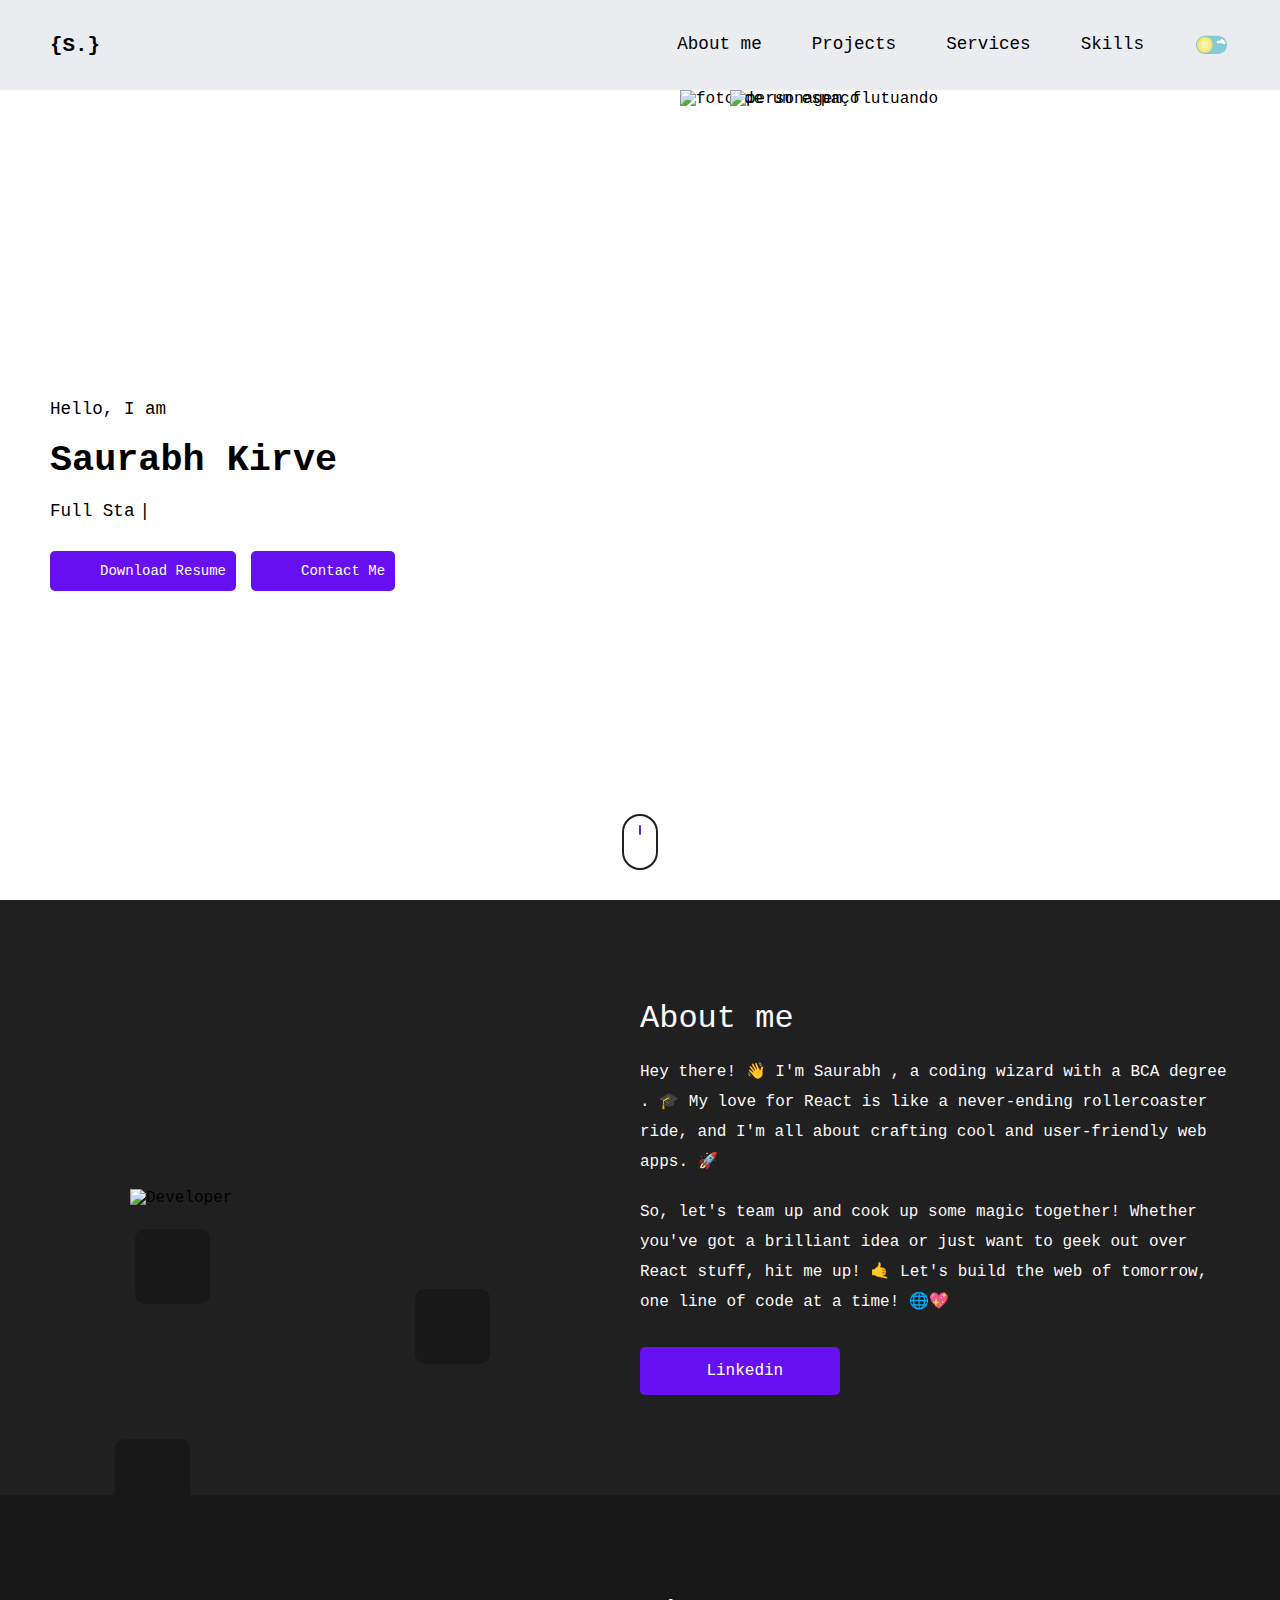
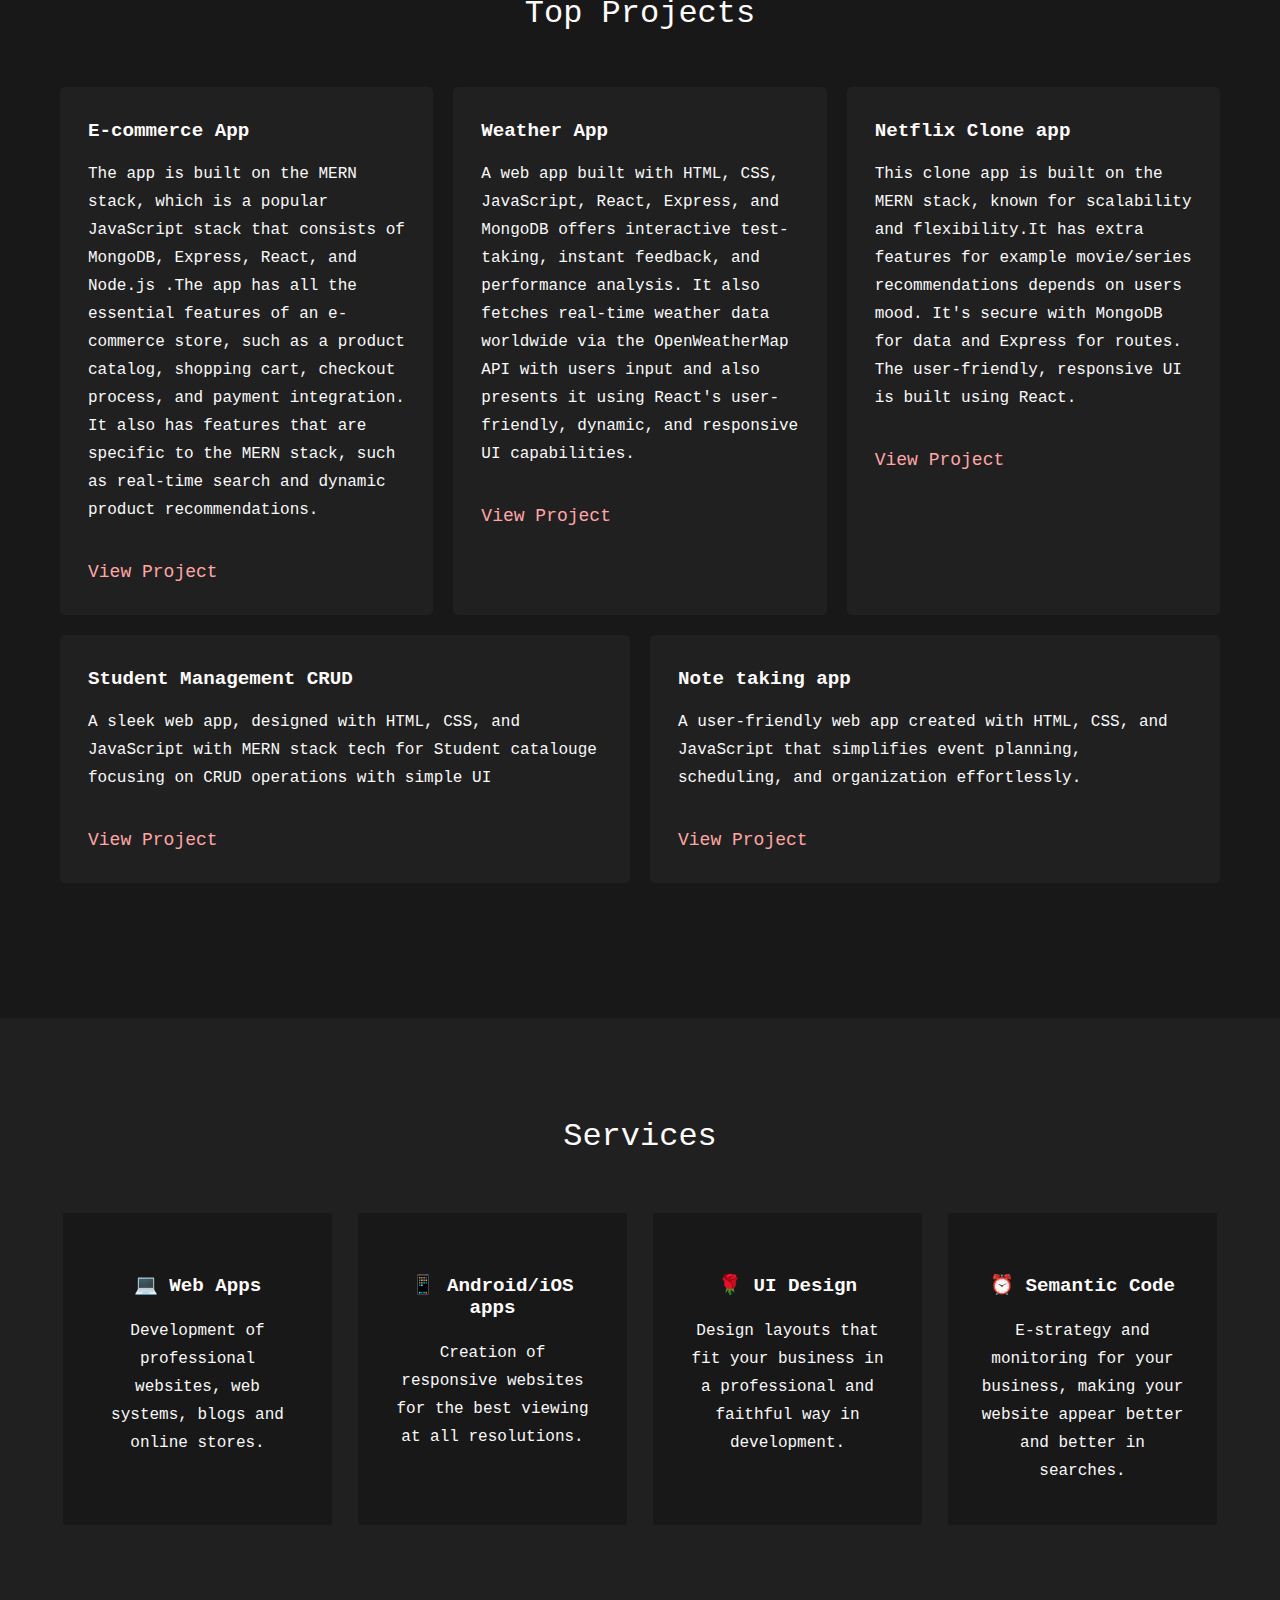
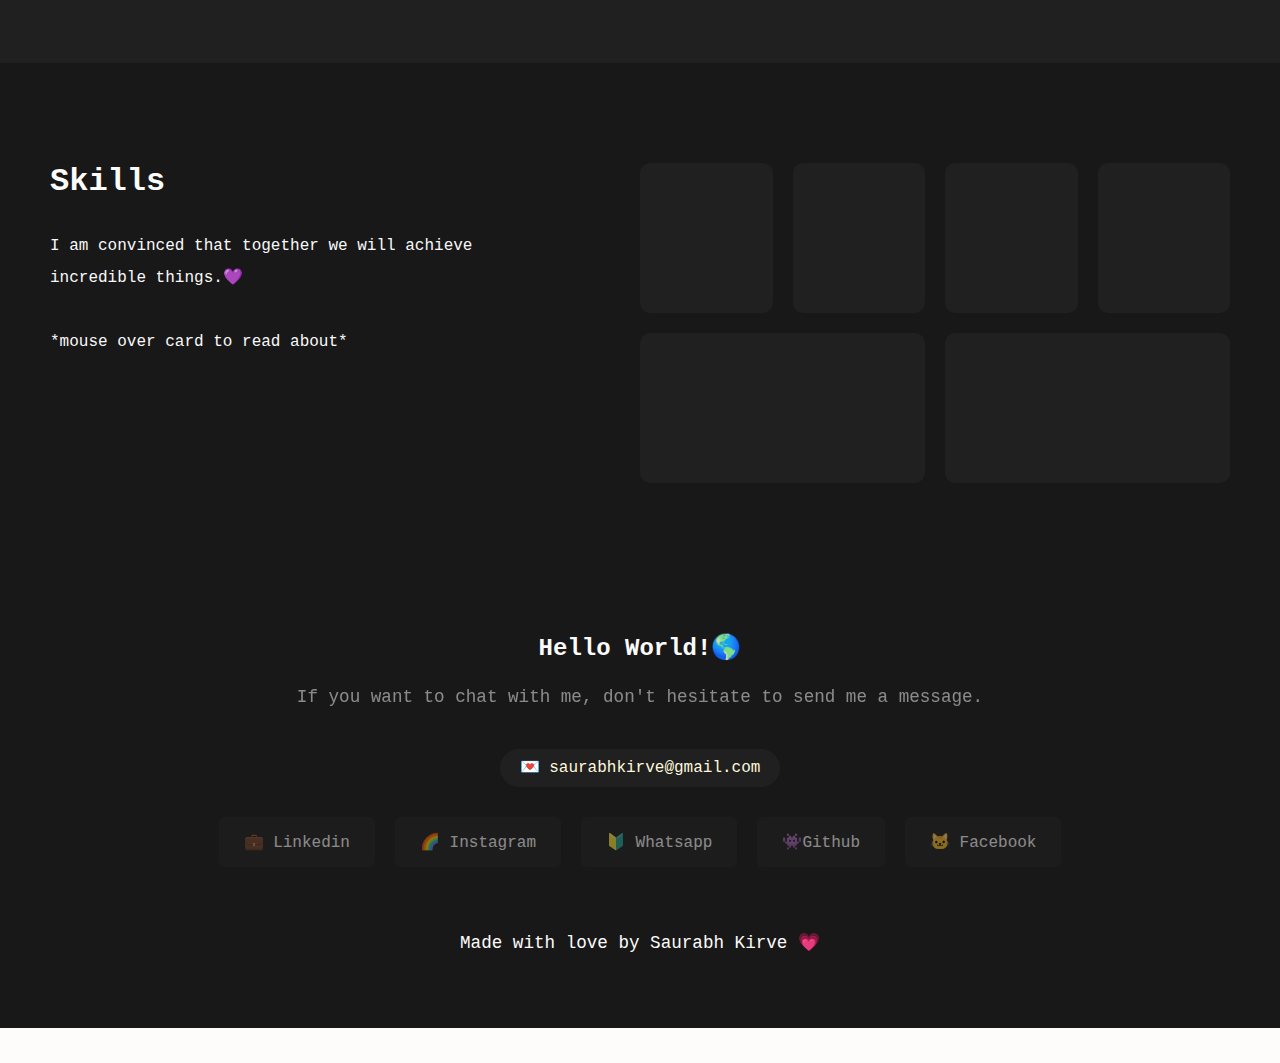
==== commit cf9cb60d: "Home page dark mode completed" ====
--- a/docs/index.html
+++ b/docs/index.html
@@ -7,13 +7,14 @@
 <head>
     <meta charset="UTF-8" />
     <meta name="author" content="Saurabh Kirve" />
-    <meta name="description" content="Front-End developer and UI designer." />
+    <meta name="description" content="React and Front-End developer." />
     <meta name="keywords"
         content="sites, web, desenvolvimento, programador, iuricode, front-end, designer, ui, iuri, freelancer, freela, website" />
     <meta name="viewport" content="width=device-width, initial-scale=1.0" />
     <meta name="theme-color" content="#6610F2" />
     <meta http-equiv="content-language" content="pt-br" />
     <title>Portfolio | Saurabh Kirve</title>
+    <link rel="stylesheet" href="assets/scss/darkmode.css">
     <link rel="stylesheet" href="assets/scss/style.css" />
     <link rel="shortcut icon" href="assets/image/fav2.PNG" type="image/x-icon">
     
@@ -35,6 +36,63 @@
                     <li><a href="#projects">Projects</a></li>
                     <li><a href="#services">Services</a></li>
                     <li><a href="#skills">Skills</a></li>
+                    <li><label id="theme-toggle-button">
+                        <input type="checkbox" id="toggle">
+                        <svg viewBox="0 0 69.667 44" xmlns:xlink="http://www.w3.org/1999/xlink" xmlns="http://www.w3.org/2000/svg">
+                          <g transform="translate(3.5 3.5)" data-name="Component 15 – 1" id="Component_15_1">
+                            
+                            
+                            <g filter="url(#container)" transform="matrix(1, 0, 0, 1, -3.5, -3.5)">
+                              <rect fill="#83cbd8" transform="translate(3.5 3.5)" rx="17.5" height="35" width="60.667" data-name="container" id="container"></rect>
+                            </g>
+                            
+                            <g transform="translate(2.333 2.333)" id="button">
+                              
+                              <g data-name="sun" id="sun">
+                                <g filter="url(#sun-outer)" transform="matrix(1, 0, 0, 1, -5.83, -5.83)">
+                                  <circle fill="#f8e664" transform="translate(5.83 5.83)" r="15.167" cy="15.167" cx="15.167" data-name="sun-outer" id="sun-outer-2"></circle>
+                                </g>
+                                <g filter="url(#sun)" transform="matrix(1, 0, 0, 1, -5.83, -5.83)">
+                                  <path fill="rgba(246,254,247,0.29)" transform="translate(9.33 9.33)" d="M11.667,0A11.667,11.667,0,1,1,0,11.667,11.667,11.667,0,0,1,11.667,0Z" data-name="sun" id="sun-3"></path>
+                                </g>
+                                <circle fill="#fcf4b9" transform="translate(8.167 8.167)" r="7" cy="7" cx="7" id="sun-inner"></circle>
+                              </g>
+                              
+                                
+                              <g data-name="moon" id="moon">
+                                <g filter="url(#moon)" transform="matrix(1, 0, 0, 1, -31.5, -5.83)">
+                                  <circle fill="#cce6ee" transform="translate(31.5 5.83)" r="15.167" cy="15.167" cx="15.167" data-name="moon" id="moon-3"></circle>
+                                </g>
+                                <g fill="#a6cad0" transform="translate(-24.415 -1.009)" id="patches">
+                                  <circle transform="translate(43.009 4.496)" r="2" cy="2" cx="2"></circle>
+                                  <circle transform="translate(39.366 17.952)" r="2" cy="2" cx="2" data-name="patch"></circle>
+                                  <circle transform="translate(33.016 8.044)" r="1" cy="1" cx="1" data-name="patch"></circle>
+                                  <circle transform="translate(51.081 18.888)" r="1" cy="1" cx="1" data-name="patch"></circle>
+                                  <circle transform="translate(33.016 22.503)" r="1" cy="1" cx="1" data-name="patch"></circle>
+                                  <circle transform="translate(50.081 10.53)" r="1.5" cy="1.5" cx="1.5" data-name="patch"></circle>
+                                </g>
+                              </g>
+                            </g>
+                            
+                            
+                            <g filter="url(#cloud)" transform="matrix(1, 0, 0, 1, -3.5, -3.5)">
+                              <path fill="#fff" transform="translate(-3466.47 -160.94)" d="M3512.81,173.815a4.463,4.463,0,0,1,2.243.62.95.95,0,0,1,.72-1.281,4.852,4.852,0,0,1,2.623.519c.034.02-.5-1.968.281-2.716a2.117,2.117,0,0,1,2.829-.274,1.821,1.821,0,0,1,.854,1.858c.063.037,2.594-.049,3.285,1.273s-.865,2.544-.807,2.626a12.192,12.192,0,0,1,2.278.892c.553.448,1.106,1.992-1.62,2.927a7.742,7.742,0,0,1-3.762-.3c-1.28-.49-1.181-2.65-1.137-2.624s-1.417,2.2-2.623,2.2a4.172,4.172,0,0,1-2.394-1.206,3.825,3.825,0,0,1-2.771.774c-3.429-.46-2.333-3.267-2.2-3.55A3.721,3.721,0,0,1,3512.81,173.815Z" data-name="cloud" id="cloud"></path>
+                            </g>
+                      
+                            
+                            <g fill="#def8ff" transform="translate(3.585 1.325)" id="stars">
+                              <path transform="matrix(-1, 0.017, -0.017, -1, 24.231, 3.055)" d="M.774,0,.566.559,0,.539.458.933.25,1.492l.485-.361.458.394L1.024.953,1.509.592.943.572Z"></path>
+                              <path transform="matrix(-0.777, 0.629, -0.629, -0.777, 23.185, 12.358)" d="M1.341.529.836.472.736,0,.505.46,0,.4.4.729l-.231.46L.605.932l.4.326L.9.786Z" data-name="star"></path>
+                              <path transform="matrix(0.438, 0.899, -0.899, 0.438, 23.177, 29.735)" d="M.015,1.065.475.9l.285.365L.766.772l.46-.164L.745.494.751,0,.481.407,0,.293.285.658Z" data-name="star"></path>
+                              <path transform="translate(12.677 0.388) rotate(104)" d="M1.161,1.6,1.059,1,1.574.722.962.607.86,0,.613.572,0,.457.446.881.2,1.454l.516-.274Z" data-name="star"></path>
+                              <path transform="matrix(-0.07, 0.998, -0.998, -0.07, 11.066, 15.457)" d="M.873,1.648l.114-.62L1.579.945,1.03.62,1.144,0,.706.464.157.139.438.7,0,1.167l.592-.083Z" data-name="star"></path>
+                              <path transform="translate(8.326 28.061) rotate(11)" d="M.593,0,.638.724,0,.982l.7.211.045.724.36-.64.7.211L1.342.935,1.7.294,1.063.552Z" data-name="star"></path>
+                              <path transform="translate(5.012 5.962) rotate(172)" d="M.816,0,.5.455,0,.311.323.767l-.312.455.516-.215.323.456L.827.911,1.343.7.839.552Z" data-name="star"></path>
+                              <path transform="translate(2.218 14.616) rotate(169)" d="M1.261,0,.774.571.114.3.487.967,0,1.538.728,1.32l.372.662.047-.749.728-.218L1.215.749Z" data-name="star"></path>
+                            </g>
+                          </g>
+                        </svg>
+                      </label></li>
                 </ul>
             </nav>
         </div>
@@ -50,10 +108,16 @@
                         <span id="nome">Saurabh Kirve</span><br><br>
                         <span class="maquina-escrever">Full Stack Web and React Developer.</span>
                     </h2>
-                    <a href="./assets/files/Saurabh_Kirve_cv.pdf" rel="noopener" target="_blank"
+                    <div class="buttons">
+                        <a href="./assets/files/Saurabh_Kirve_cv.pdf" rel="noopener" target="_blank"
                         class="button">
                         <span id="downloadButton" class="iconify" data-inline="false" data-icon="line-md:downloading-loop"></span>  Download Resume
                     </a>
+                    <a href="#contact" 
+                    class="button">
+                    <span id="downloadButton" class="iconify" data-inline="false" data-icon="mdi:contact-outline"></span>  Contact Me
+                </a>
+                    </div>
                 </article>
                 <article id="apresentacaoFoto">
                     <img src="assets/image/espaco-ux.png" alt="foto de um espaço" id="fundo"
@@ -62,7 +126,7 @@
                         class="object imagem-iuri-delay">
                 </article>
             </div>
-            <img src="assets/image/scroll.svg" alt="Mouse Scroll" class="mouse scroll-delay">
+            <img src="assets/image/scroll-light.svg" alt="Mouse Scroll" class="mouse scroll-delay" id="mouse">
         </section>
 
         <!--about mim-->
@@ -110,25 +174,42 @@
 
                     <div class="cards-interval">
 
+                        <h3>E-commerce App</h3><br>
+                        <p>The app is built on the MERN stack, which is a popular JavaScript stack that consists of MongoDB, Express, React, and Node.js .The app has all the essential features of an e-commerce store, such as a product catalog, shopping cart, checkout process, and payment integration. It also has features that are specific to the MERN stack, such as real-time search and dynamic product recommendations.</p><br>
+                        <a href="https://berzcode.github.io/note-app/"
+                            rel="noopener" target="_blank" class="descricao-delay">View Project</a>
+
+                    </div>
+                    <div class="cards-interval">
+
+                        <h3>Weather App</h3><br>
+                        <p>A web app built with HTML, CSS, JavaScript, React, Express, and MongoDB offers interactive test-taking, instant feedback, and performance analysis. It also fetches real-time weather data worldwide via the OpenWeatherMap API with users input and also presents it using React's user-friendly, dynamic, and responsive UI capabilities.
+                         </p><br>
+                        <a href="https://berzcode.github.io/weather-app/"
+                            rel="noopener" target="_blank" class="descricao-delay">View Project</a>
+
+                    </div>
+                    <div class="cards-interval">
+
+                        <h3>Netflix Clone app</h3><br>
+                        <p>This clone app is built on the MERN stack, known for scalability and flexibility.It has extra features for example movie/series recommendations depends on users mood. It's secure with MongoDB for data and Express for routes. The user-friendly, responsive UI is built using React.</p><br>
+                        <a href="https://berzcode.github.io/digital-clock/"
+                            rel="noopener" target="_blank" class="descricao-delay">View Project</a>
+
+                    </div>
+                    <div class="cards-interval">
+
+                        <h3>Student Management CRUD</h3><br>
+                        <p>A sleek web app, designed with HTML, CSS, and JavaScript with MERN stack tech for Student catalouge focusing on CRUD operations with simple UI</p><br>
+                        <a href="https://berzcode.github.io/digital-clock/"
+                            rel="noopener" target="_blank" class="descricao-delay">View Project</a>
+
+                    </div>
+                    <div class="cards-interval">
+
                         <h3>Note taking app</h3><br>
                         <p>A user-friendly web app created with HTML, CSS, and JavaScript that simplifies event planning, scheduling, and organization effortlessly.</p><br>
                         <a href="https://berzcode.github.io/note-app/"
-                            rel="noopener" target="_blank" class="descricao-delay">View Project</a>
-
-                    </div>
-                    <div class="cards-interval">
-
-                        <h3>Weather App</h3><br>
-                        <p>An interactive web app crafted with HTML, CSS, and JavaScript, enabling seamless test-taking, instant feedback, and performance analysis for efficient learning. </p><br>
-                        <a href="https://berzcode.github.io/weather-app/"
-                            rel="noopener" target="_blank" class="descricao-delay">View Project</a>
-
-                    </div>
-                    <div class="cards-interval">
-
-                        <h3>Alarm Clock</h3><br>
-                        <p>A sleek web app, designed with HTML, CSS, and JavaScript, providing a reliable and customizable alarm feature for effortless time management.</p><br>
-                        <a href="https://berzcode.github.io/digital-clock/"
                             rel="noopener" target="_blank" class="descricao-delay">View Project</a>
 
                     </div>
@@ -152,12 +233,12 @@
                     </div>
                     <div class="cards-interval">
                         <span class="iconify" data-inline="false" data-icon="clarity:design-line"></span>
-                        <h3>📝 UI Design</h3>
+                        <h3>🌹 UI Design</h3>
                         <p>Design layouts that fit your business in a professional and faithful way in development.</p>
                     </div>
                     <div class="cards-interval">
                         <span class="iconify" data-inline="false" data-icon="bi:code-square"></span>
-                        <h3>🏢 Semantic Code</h3>
+                        <h3>⏰ Semantic Code</h3>
                         <p>E-strategy and monitoring for your business, making your website appear better and better in
                             searches.</p>
                     </div>
@@ -224,7 +305,7 @@
     </main>
 
     <!--Footer-->
-    <footer class="footer">
+    <footer class="footer"id="contact">
         <h2>Hello World!🌎</h2>
         <p>If you want to chat with me, don't hesitate to send me a message.</p>
 
--- a/docs/assets/scss/darkmode.css
+++ b/docs/assets/scss/darkmode.css
@@ -0,0 +1,24 @@
+
+  .dark-mode header {
+    background-color: #202020;
+  }
+  
+  .dark-mode header .larguraMaxContainer nav .logo, .dark-mode
+  header .larguraMaxContainer nav .nav-list li a {
+    color: #ebecf0;
+  }
+  
+  .dark-mode header .larguraMaxContainer nav .nav-list li a:hover {
+    color: #ebecf0;
+  }
+  
+  .dark-mode main #apresentacaoPortfolio {
+    background-color: #181818;
+  }
+  
+  .dark-mode  main #apresentacaoPortfolio .larguraMaxContainer #apresentacaoTexto h2,
+  #mouse {
+    color: white;
+    stroke: #ebecf0;
+  }
+  --- a/docs/assets/scss/style.css
+++ b/docs/assets/scss/style.css
@@ -1,3 +1,80 @@
+/* *Dark Mode toggle*
+ */
+
+ /* The switch - the box around the slider */
+ #theme-toggle-button {
+  font-size: 12px;
+  display: flex;
+  justify-content: center;
+
+  width: 3em;
+  cursor: pointer;
+}
+
+/* Hide default HTML checkbox */
+#toggle {
+  opacity: 0;
+  width: 0;
+  height: 0;
+}
+
+#container,
+#patches,
+#stars,
+#button,
+#sun,
+#moon,
+#cloud {
+  transition-property: all;
+  transition-timing-function: cubic-bezier(0.4, 0, 0.2, 1);
+  transition-duration: 0.25s;
+}
+
+/* night sky background */
+#toggle:checked + svg #container {
+  fill: #2b4360;
+}
+
+/* move button to right when checked */
+#toggle:checked + svg #button {
+  transform: translate(28px, 2.333px);
+}
+
+/* show/hide sun and moon based on checkbox state */
+#sun {
+  opacity: 1;
+}
+
+#toggle:checked + svg #sun {
+  opacity: 0;
+}
+
+#moon {
+  opacity: 0;
+}
+
+#toggle:checked + svg #moon {
+  opacity: 1;
+}
+
+/* show or hide background items on checkbox state */
+#cloud {
+  opacity: 1;
+}
+
+#toggle:checked + svg #cloud {
+  opacity: 0;
+}
+
+#stars {
+  opacity: 0;
+}
+
+#toggle:checked + svg #stars {
+  opacity: 1;
+}
+
+
 /* cyrillic-ext */
 @font-face {
   font-family: "Fira Code";
@@ -173,8 +250,8 @@
   scroll-behavior: smooth;
 }
 
-header {
-  background-color: #202020;
+  header {
+  background-color: #ebecf0;
 }
 
 header .larguraMaxContainer nav {
@@ -200,7 +277,7 @@
 header .larguraMaxContainer nav .logo {
   font-size: 1.3rem;
   font-weight: 600;
-  color: #fefbfb;
+  color: black;
 }
 
 header .larguraMaxContainer nav .nav-list {
@@ -215,7 +292,7 @@
 }
 
 header .larguraMaxContainer nav .nav-list li a {
-  color: #f9f9f9;
+  color: black;
   font-size: 1.1rem;
   position: relative;
 }
@@ -246,8 +323,7 @@
 }
 
 header .larguraMaxContainer nav .nav-list li a:hover {
-  color: #fefbfb;
-}
+color: black;}
 
 .mobile-menu {
   display: none;
@@ -372,7 +448,7 @@
 }
 
 main #apresentacaoPortfolio {
-  background-color: #181818;
+  background-color: #ffffff;
   position: relative;
 }
 
@@ -422,7 +498,7 @@
 }
 
 main #apresentacaoPortfolio .larguraMaxContainer #apresentacaoTexto h2 {
-  color: #fefbfb;
+  color: black;
   font-size: 1.1rem;
   font-weight: 400;
 }
@@ -435,7 +511,7 @@
 main #apresentacaoPortfolio .larguraMaxContainer #apresentacaoTexto a {
   background-color: #6610f2;
   color: #fff;
-  padding: 3px 14px;
+  padding: 0px 10px;
   max-width: 213px;
   display: -webkit-box;
   display: -ms-flexbox;
@@ -450,8 +526,9 @@
           justify-content: center;
   border-radius: 5px;
   border: none;
-  margin-top: 30px;
-  font-size: 16px;
+  margin: 30px 15px 0px 0px;
+
+  font-size: 14px;
   font-weight: 500;
   font-family: "Fira Code", monospace, "Montserrat", sans-serif;
 }
@@ -1170,189 +1247,141 @@
   color: #f9f9f9;
 }
 
-#blogPosts{
-  height: 90vh;
-  background-color: #181818;
-}
-main #blogPosts {
-  padding: 100px 50px;
-  text-align: center;
-  background-color: #181818;
-}
-
+/*
+#contato {
+  background-color: $corBrancaDark;
+  padding: 70px;
+  display: flex;
+  justify-content: center;
+  align-items: center;
+  fieldset{
+    border: none;
+  }
+  #agradecimento{
+    width: 30%;
+    height: 300px;
+    background-color: $corPrincipal;
+    border-top-left-radius: 10px;
+    border-bottom-left-radius: 10px;
+    text-align: center;
+    position: relative;
+    div{
+      width: 80%;
+      position: absolute;
+      top: 50%;
+      left: 50%;
+      transform: translate(-50%, -50%);
+    }
+    h2{
+      color: $corBranca;
+    }
+    h4{
+      color: $corBranca;
+    }
+  }
+  #camposContato{
+    background-color: $corBranca;
+    width: 60%;
+    height: auto;
+    border-radius: 10px;
+    padding: 30px;
+    #campoFlex{
+      display: flex;
+      justify-content: space-between;
+    }
+    .campoPadrao{
+      width: 47%;
+    }
+    input{
+      border: none;
+      padding-left: 15px;
+      margin-top: 10px;
+      font-size: 14px;
+    }
+    textarea{
+      border: none;
+      background-color: #f0f0f0;
+      padding: 10px 15px;
+      margin-top: 10px;
+      font-size: 14px;
+    }
+    .campos{
+      width: 100%;
+      height: 40px;
+      border-radius: 5px;
+       background-color: #f0f0f0;
+    }
+    #captcha{
+      font-size: 20px;
+      float: right;
+      #campo {
+        width: 40px;
+        height: 30px;
+        background-color:#ddd;
+        padding-left: 15px;
+        border-radius: 5px;
+      }
+    }
+  }
+  #campoDois{
+    margin-top: 20px;
+    #campoMensagem{
+      width: 100%;
+      height: 150px;
+      border-radius: 5px;
+    }
+  }
+  #botao{
+    margin-top: 20px;
+    background-color: $corPrincipal;
+    color: $corBranca;
+    border: none;
+    padding: 10px 15px;
+    border-radius: 5px;
+    cursor: pointer;
+    font: {
+      size:18px;
+      weight: 700;
+    }
+    &:hover{
+      background-color: $hoverPrincipal;
+    }
+  }
+}
+@media screen and (max-width:1100px){
+  #contato{
+    padding: 70px 20px;
+    #agradecimento{
+      display: none;
+    }
+    #camposContato{
+      width: 100%;
+    }
+  }
+}
+@media screen and (max-width:650px){
+  #contato{
+    #camposContato{
+       #campoFlex{
+        flex-wrap: wrap;
+        #espacoResponsivo{
+          margin-top: 20px;
+        }
+      }
+      .campoPadrao{
+        width: 100%;
+      }
+    }
+  }
+}*/
+.buttons{
+  display: flex;
+}
 @media screen and (max-width: 1024px) {
-  main #blogPosts {
-    padding: 50px 20px;
-  }
-}
-
-main #blogPosts .larguraMaxContainer h2 {
-  padding-bottom: 20px;
-  color: #fefbfb;
-  font-size: 32px;
-  font-weight: 500;
-}
-
-main #blogPosts .larguraMaxContainer article {
-  margin: 25px 0px;
-  display: -webkit-box;
-  display: -ms-flexbox;
-  display: flex;
-  -webkit-box-pack: justify;
-      -ms-flex-pack: justify;
-          justify-content: space-between;
-  -ms-flex-wrap: wrap;
-      flex-wrap: wrap;
-  text-align: left;
-}
-
-main #blogPosts .larguraMaxContainer article > div {
-  height: auto;
-  -webkit-box-flex: 1;
-      -ms-flex-positive: 1;
-          flex-grow: 1;
-  -ms-flex-preferred-size: calc(33% - 20px);
-      flex-basis: calc(33% - 20px);
-  background-color: #202020;
-  padding: 30px 25px;
-  margin: 10px;
-  border-radius: 5px;
-  position: relative;
-  -webkit-transition: 0.8s all ease;
-  transition: 0.8s all ease;
-  border: 3px solid #202020;
-}
-
-main #blogPosts .larguraMaxContainer article > div:hover {
-  border: 3px solid #ffa6a6;
-}
-
-@media screen and (max-width: 1124px) {
-  main #blogPosts .larguraMaxContainer article > div {
-    -ms-flex-preferred-size: calc(50% - 20px);
-        flex-basis: calc(50% - 20px);
-  }
-}
-
-@media screen and (max-width: 768px) {
-  main #blogPosts .larguraMaxContainer article > div {
-    -ms-flex-preferred-size: calc(100% - 20px);
-        flex-basis: calc(100% - 20px);
-  }
-}
-
-main #blogPosts .larguraMaxContainer article > div img {
-  margin: 20px 0;
-  border-radius: 5px;
-}
-
-main #blogPosts .larguraMaxContainer article > div h3 {
-  font-size: 1.2rem;
-  color: #fefbfb;
-}
-
-main #blogPosts .larguraMaxContainer article > div p {
-  line-height: 28px;
-  margin-bottom: 20px;
-  font-size: 1rem;
-  color: #f9f9f9;
-}
-
-main #blogPosts .larguraMaxContainer article > div > span {
-  display: -webkit-box;
-  display: -ms-flexbox;
-  display: flex;
-  -webkit-box-align: center;
-      -ms-flex-align: center;
-          align-items: center;
-  -webkit-box-pack: justify;
-      -ms-flex-pack: justify;
-          justify-content: space-between;
-  -ms-flex-wrap: wrap;
-      flex-wrap: wrap;
-  width: 100%;
-}
-
-main #blogPosts .larguraMaxContainer article > div > span a {
-  width: 50%;
-}
-
-@media screen and (max-width: 1024px) {
-  main #blogPosts .larguraMaxContainer article > div > span a {
-    width: 100%;
-  }
-}
-
-main #blogPosts .larguraMaxContainer article > div > span button {
-  background-color: #6610f2;
-  padding: 10px 25px;
-  color: #fefbfb;
-  border: 0;
-  font-weight: 500;
-  font-size: 14px;
-  border-radius: 5px;
-  display: -webkit-box;
-  display: -ms-flexbox;
-  display: flex;
-  -webkit-box-align: center;
-      -ms-flex-align: center;
-          align-items: center;
-  margin-bottom: 10px;
-}
-
-@media screen and (max-width: 1024px) {
-  main #blogPosts .larguraMaxContainer article > div > span button {
-    width: 100%;
-    -webkit-box-pack: center;
-        -ms-flex-pack: center;
-            justify-content: center;
-  }
-}
-
-main #blogPosts .larguraMaxContainer article > div > span button:hover {
-  cursor: pointer;
-  background-color: #5429cf;
-}
-
-main #blogPosts .larguraMaxContainer article > div > span button .iconify {
-  font-size: 70px;
-}
-#downloadButton{
-  height: 40px;
-  width: 40px;
-  padding-right: 20px;
-}
-
-main #blogPosts .larguraMaxContainer article > div .linguagensProjeto {
-  margin-top: 20px;
-  display: -webkit-box;
-  display: -ms-flexbox;
-  display: flex;
-  -webkit-box-pack: justify;
-      -ms-flex-pack: justify;
-          justify-content: space-between;
-  -webkit-box-align: center;
-      -ms-flex-align: center;
-          align-items: center;
-  -ms-flex-wrap: wrap;
-      flex-wrap: wrap;
-  width: 100%;
-  height: auto;
-}
-
-main #blogPosts .larguraMaxContainer article > div .linguagensProjeto span {
-  padding: 5px;
-  background-color: #181818;
-  border-radius: 5px;
-  color: #fefbfb;
-  margin-bottom: 5px;
-}
-
-main #blogPosts .larguraMaxContainer a {
-  color: #ffa6a6;
-  font-size: 18px;
-}
-
+  .buttons {
+    flex-direction: column;
+  }
+}
 .scrollTop {
   position: fixed;
   right: 20px;
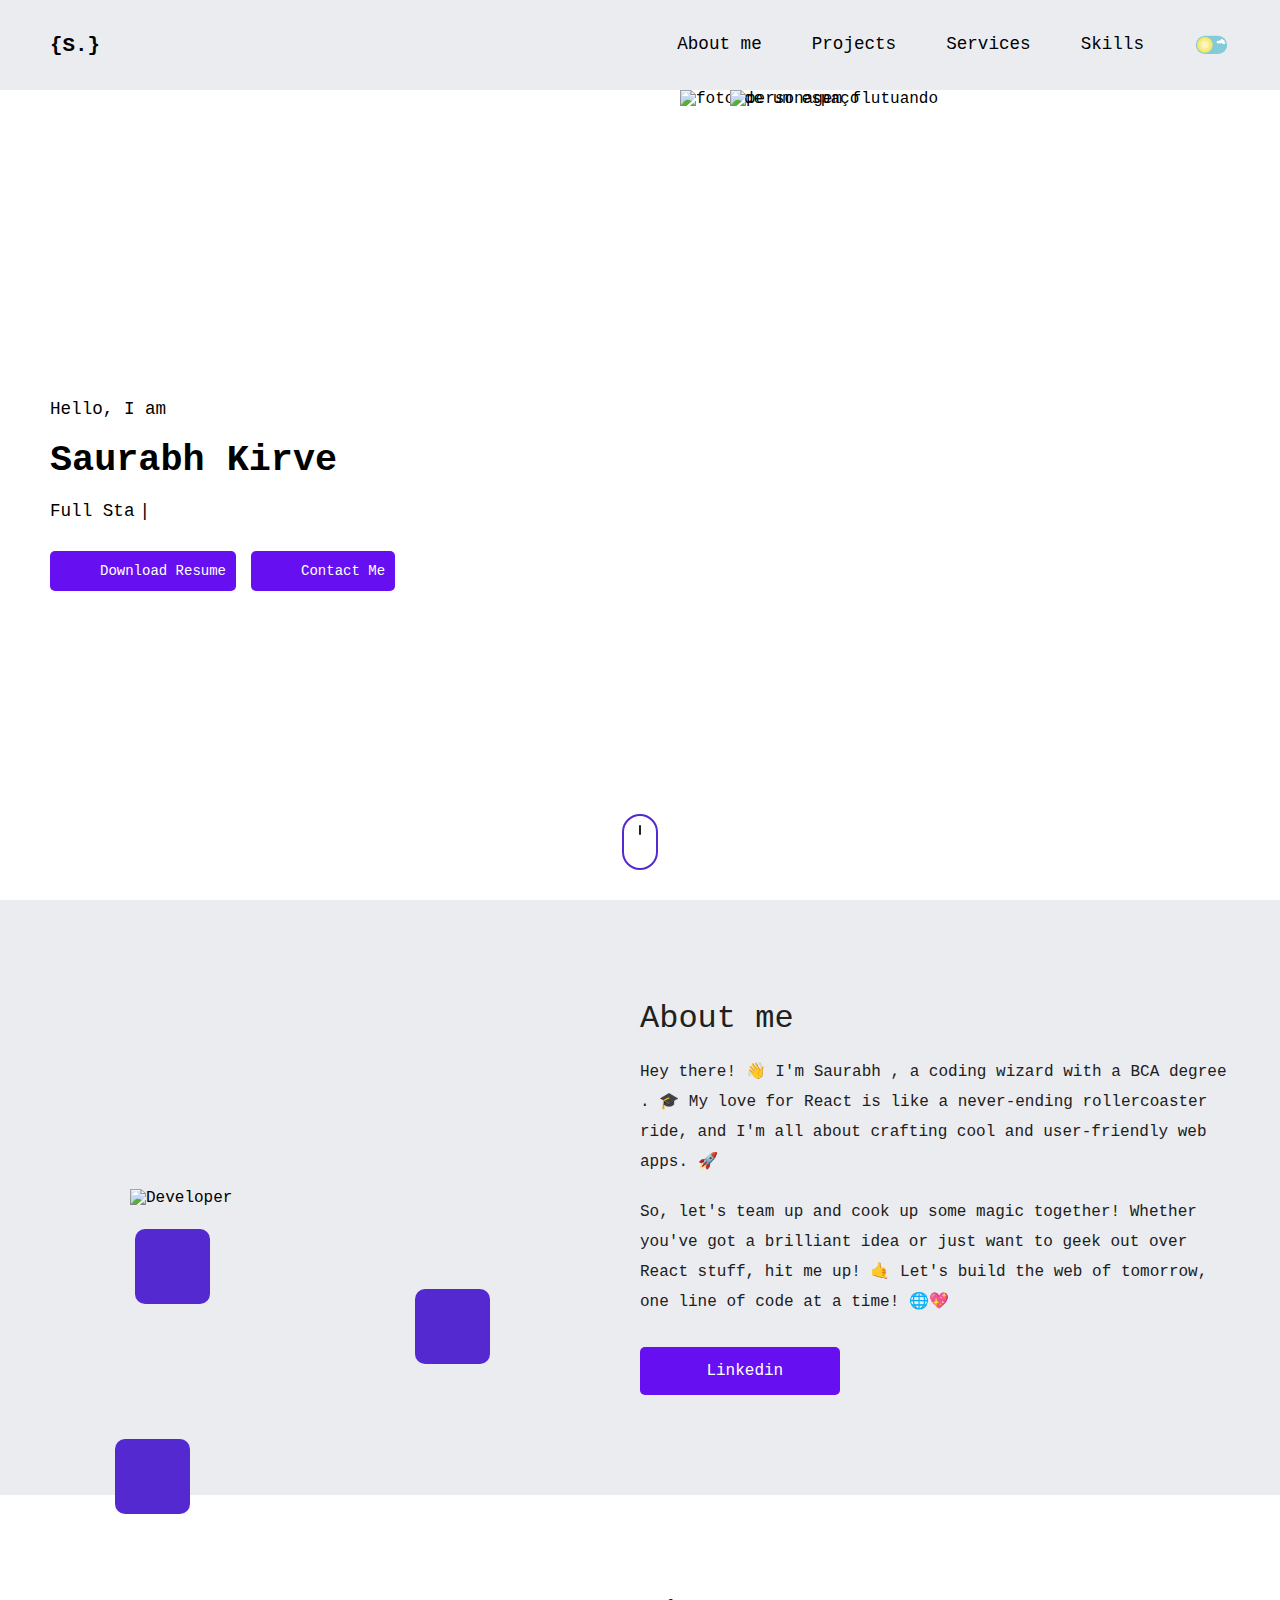
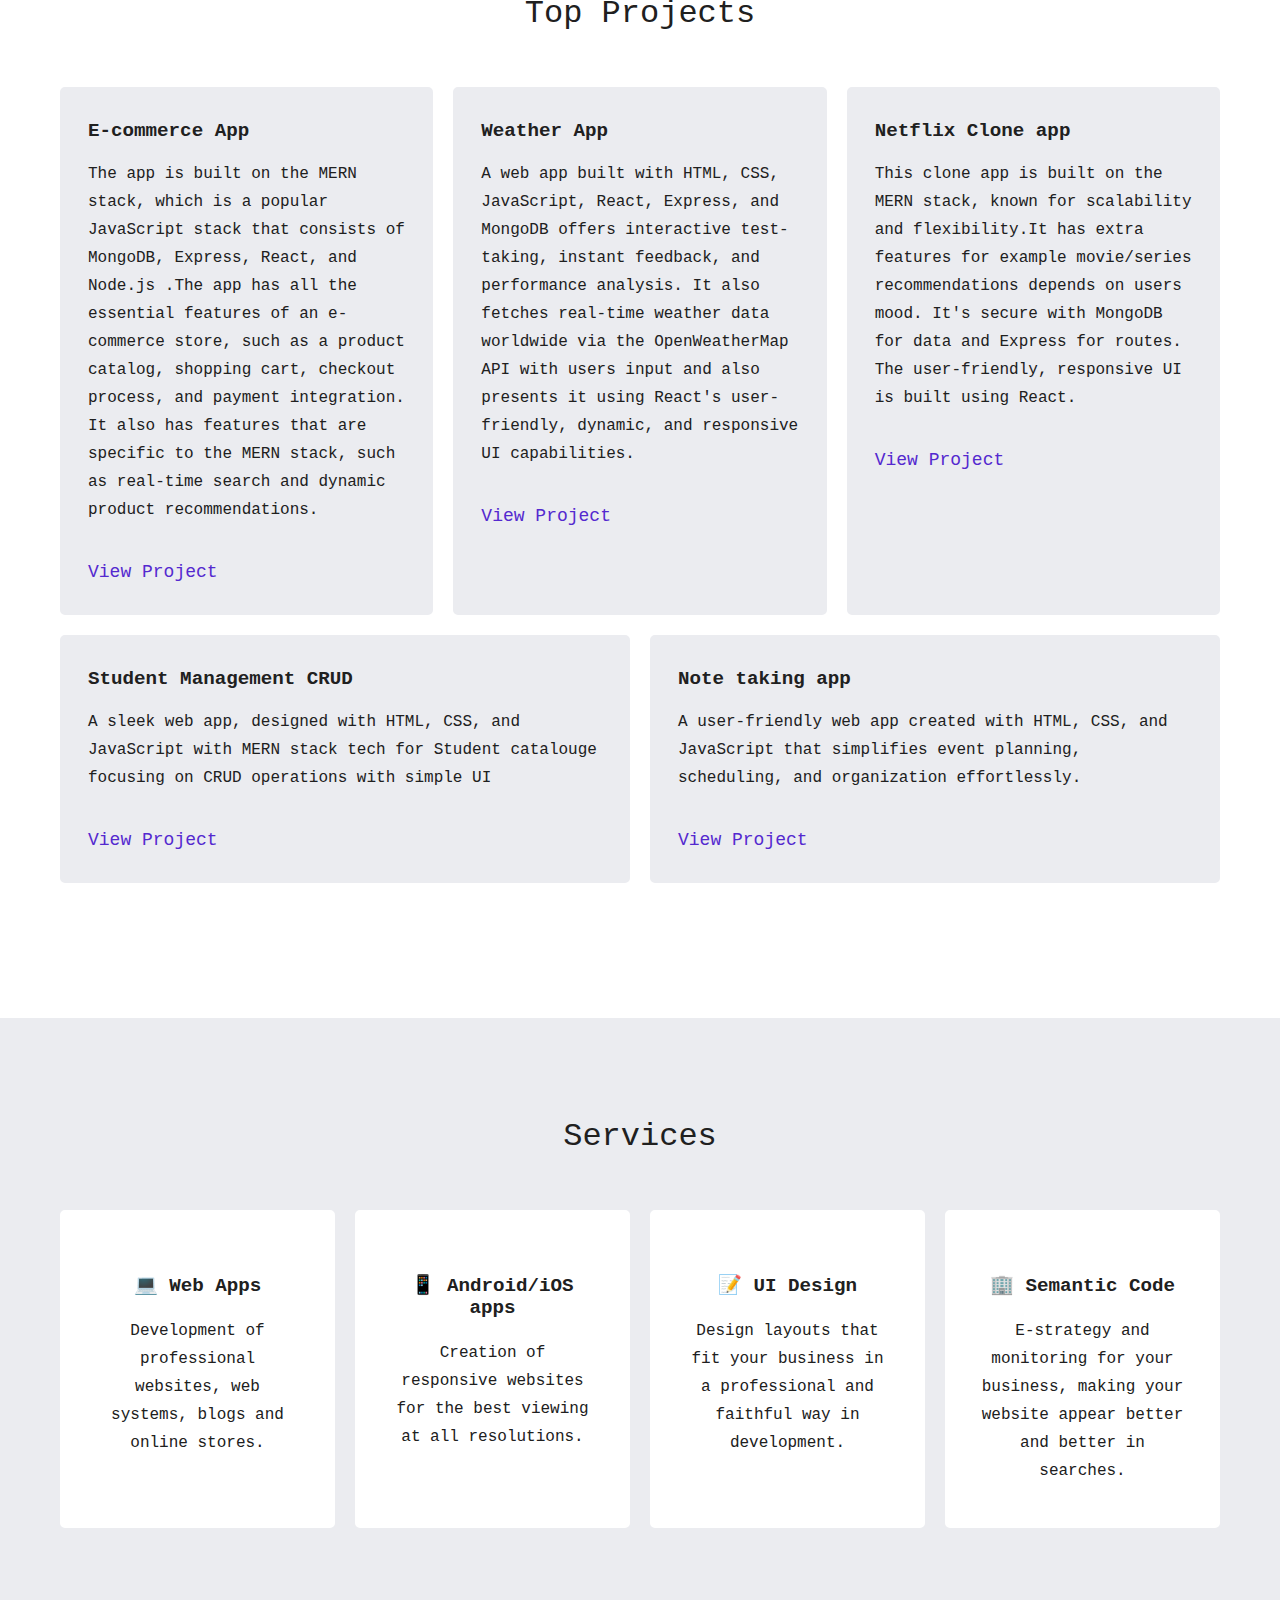
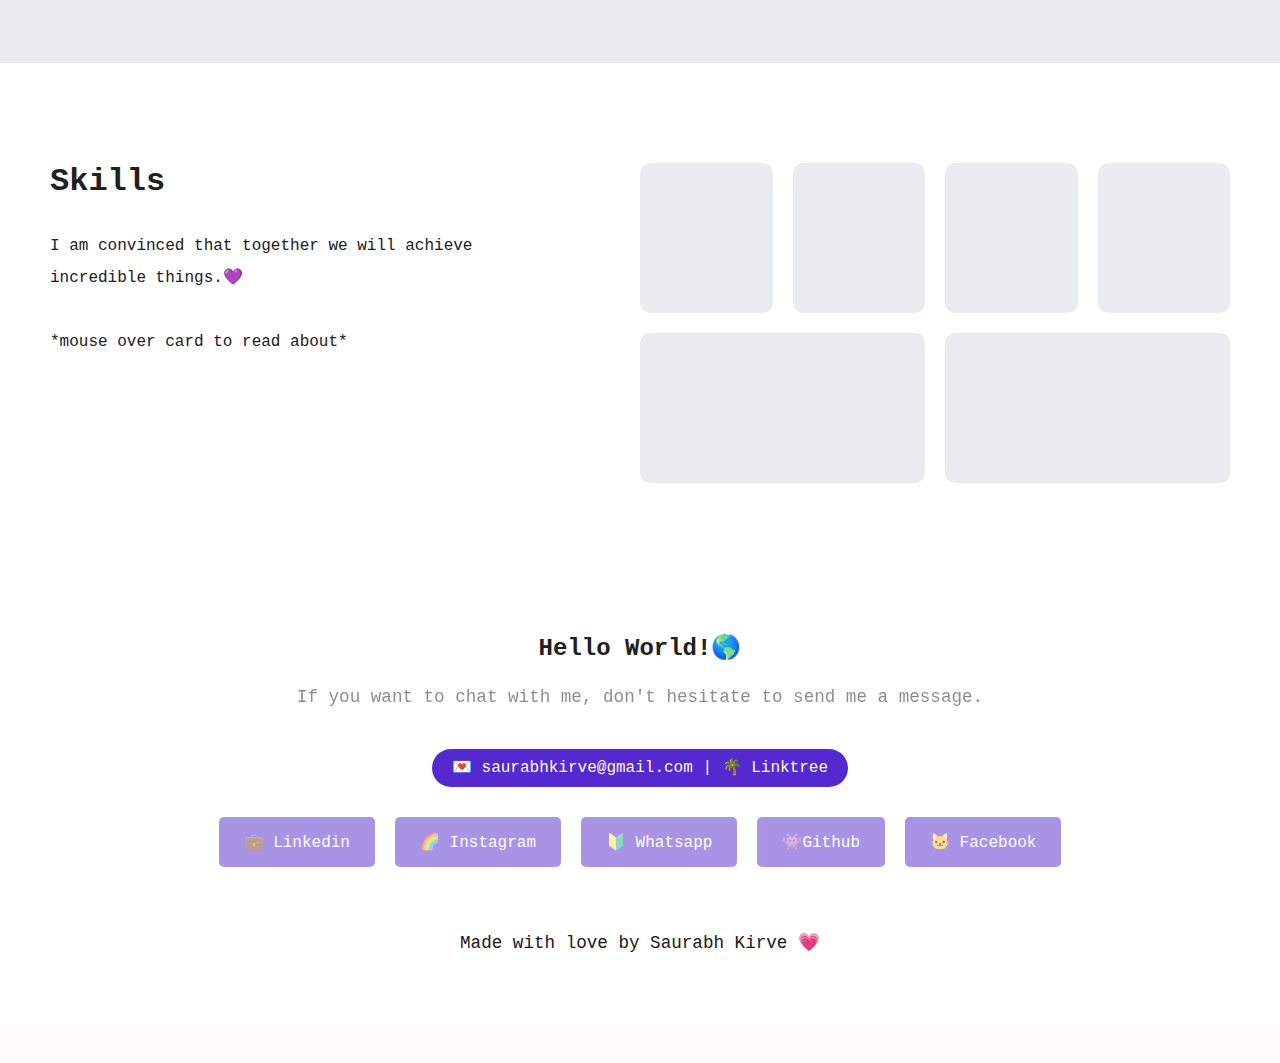
==== commit 5160acfe: "Merge pull request #6 from BerzCode/dark-mode" ====
--- a/docs/index.html
+++ b/docs/index.html
@@ -233,12 +233,12 @@
                     </div>
                     <div class="cards-interval">
                         <span class="iconify" data-inline="false" data-icon="clarity:design-line"></span>
-                        <h3>🌹 UI Design</h3>
+                        <h3>📝 UI Design</h3>
                         <p>Design layouts that fit your business in a professional and faithful way in development.</p>
                     </div>
                     <div class="cards-interval">
                         <span class="iconify" data-inline="false" data-icon="bi:code-square"></span>
-                        <h3>⏰ Semantic Code</h3>
+                        <h3>🏢 Semantic Code</h3>
                         <p>E-strategy and monitoring for your business, making your website appear better and better in
                             searches.</p>
                     </div>
@@ -274,7 +274,7 @@
                             <span class="iconify" data-inline="false" data-icon="cib:js"></span>
                         </div>
                         <div class="cards-interval bootstrap sairCaixa">
-                            <span class="cards-nomes-baixo">Bootstrap</span>
+                            <span class="cards-nomes">Bootstrap</span>
                             <span class="iconify" data-inline="false" data-icon="mdi:bootstrap"></span>
                         </div>
                         <div class="cards-interval react sairCaixa">
@@ -310,7 +310,7 @@
         <p>If you want to chat with me, don't hesitate to send me a message.</p>
 
         <span><a style="color:cornsilk;" href="mailto: saurabhkirve@gmail.com">💌
-            saurabhkirve@gmail.com</a> </span>
+            saurabhkirve@gmail.com</a> | <a style="color:cornsilk;" href="https://linktr.ee/Sxurxbh">🌴 Linktree</a>  </span>
 
         <div>
             
--- a/docs/assets/scss/darkmode.css
+++ b/docs/assets/scss/darkmode.css
@@ -1,24 +1,89 @@
+:root{
+  --dark: #202020;
+  --dark2: #181818;
+  --light: #ebecf0;
+  --light2: white;
 
+}
   .dark-mode header {
-    background-color: #202020;
+    background-color: var(--dark);
   }
   
   .dark-mode header .larguraMaxContainer nav .logo, .dark-mode
   header .larguraMaxContainer nav .nav-list li a {
-    color: #ebecf0;
+    color: var(--light)
   }
   
   .dark-mode header .larguraMaxContainer nav .nav-list li a:hover {
-    color: #ebecf0;
+    color: var(--light)
   }
   
   .dark-mode main #apresentacaoPortfolio {
-    background-color: #181818;
+    background-color: var(--dark2)
   }
   
   .dark-mode  main #apresentacaoPortfolio .larguraMaxContainer #apresentacaoTexto h2,
   #mouse {
     color: white;
-    stroke: #ebecf0;
+    stroke: var(--light)
   }
-  +  .dark-mode .mobile-menu div {
+    background-color: var(--light2)
+  }
+  .dark-mode .nav-list{
+    background-color: var(--dark)
+  }
+  .dark-mode main #about{
+    background-color: var(--dark);
+  }
+.dark-mode main #about .larguraMaxContainer #aboutTexto h2  {
+color: var(--light);}
+.dark-mode main #about .larguraMaxContainer #aboutTexto p  {
+color: var(--light);}
+.dark-mode main #projects {
+background-color: var(--dark2);}
+.dark-mode main #projects .larguraMaxContainer h2 {
+color: var(--light2);}
+.dark-mode main #projects .larguraMaxContainer article > div {
+background-color: var(--dark);}
+.dark-mode main #projects .larguraMaxContainer article > div h3 {
+color: var(--light2);}
+.dark-mode main #projects .larguraMaxContainer article > div p {
+color: var(--light);}
+.dark-mode main #projects .larguraMaxContainer article > div {
+border-color: var(--dark);}
+.dark-mode main #projects .larguraMaxContainer article > div:hover {
+border-color: #ffa6a6;}
+.dark-mode main #projects .larguraMaxContainer a {
+color: #ffa6a6;}
+.dark-mode main #about .larguraMaxContainer #aboutFoto #figura1 {
+background-color: var(--dark2);}
+.dark-mode main #about .larguraMaxContainer #aboutFoto #figura2 {
+  background-color: var(--dark2);}
+  .dark-mode main #about .larguraMaxContainer #aboutFoto #figura3 {
+    background-color: var(--dark2);}
+    .dark-mode main #services {
+background-color: var(--dark);}
+.dark-mode main #services .larguraMaxContainer h2 {
+color: var(--light2);}
+.dark-mode main #services .larguraMaxContainer article div {
+  border: 3px solid var(--dark);
+background-color: var(--dark2);}
+.dark-mode main #services .larguraMaxContainer article div h3 {
+color: var(--light2)};
+.dark-mode main #services .larguraMaxContainer article div p{
+color: var(--light2);}
+.dark-mode main #services .larguraMaxContainer article div p{
+  color: var(--light2);
+}
+.dark-mode main #skills {
+background-color: var(--dark2);}
+.dark-mode main #skills .larguraMaxContainer > div #texto-skills h2{
+  color: var(--light2);
+}
+.dark-mode main #skills .larguraMaxContainer > div #texto-skills p{
+  color: var(--light2);
+}
+.dark-mode main #skills .larguraMaxContainer > div #cards-skills div {
+background-color: var(--dark)};
+
--- a/docs/assets/scss/style.css
+++ b/docs/assets/scss/style.css
@@ -333,7 +333,7 @@
 .mobile-menu div {
   width: 32px;
   height: 2px;
-  background-color: #fefbfb;
+  background-color: black;
   margin: 8px;
   -webkit-transition: 0.3s;
   transition: 0.3s;
@@ -341,8 +341,8 @@
 
 .nav-list.active {
   visibility: initial;
-  -webkit-transition: 1s all ease;
-  transition: 1s all ease;
+  /* -webkit-transition: 1s all ease;
+  transition: 1s all ease; */
 }
 
 @-webkit-keyframes navLinkFade {
@@ -396,7 +396,7 @@
     width: 60vw;
     height: 100vh;
     z-index: 999;
-    background-color: #202020;
+    background-color: white;
     -webkit-box-orient: vertical;
     -webkit-box-direction: normal;
         -ms-flex-direction: column;
@@ -603,7 +603,7 @@
 }
 
 main #about {
-  background-color: #202020;
+  background-color: var(--light);
 }
 
 main #about .larguraMaxContainer {
@@ -670,7 +670,7 @@
   position: absolute;
   top: 40px;
   right: 430px;
-  background-color: #181818;
+  background-color: #5429cf;
   border-radius: 10px;
   width: 75px;
   height: 75px;
@@ -680,7 +680,7 @@
   position: absolute;
   top: 100px;
   right: 150px;
-  background-color: #181818;
+  background-color: #5429cf;
   border-radius: 10px;
   width: 75px;
   height: 75px;
@@ -690,7 +690,7 @@
   position: absolute;
   top: 250px;
   right: 450px;
-  background-color: #181818;
+  background-color: #5429cf;
   border-radius: 10px;
   width: 75px;
   height: 75px;
@@ -767,14 +767,14 @@
 
 main #about .larguraMaxContainer #aboutTexto h2 {
   padding-bottom: 20px;
-  color: #fefbfb;
+  color: var(--dark);
   font-size: 32px;
   font-weight: 500;
 }
 
 main #about .larguraMaxContainer #aboutTexto p {
   line-height: 30px;
-  color: #f9f9f9;
+  color: var(--dark);
 }
 
 main #about .larguraMaxContainer #aboutTexto p:nth-child(2) {
@@ -836,7 +836,7 @@
 main #projects {
   padding: 100px 50px;
   text-align: center;
-  background-color: #181818;
+  background-color: var(--light2);
 }
 
 @media screen and (max-width: 1024px) {
@@ -847,7 +847,7 @@
 
 main #projects .larguraMaxContainer h2 {
   padding-bottom: 20px;
-  color: #fefbfb;
+  color: var(--dark);
   font-size: 32px;
   font-weight: 500;
 }
@@ -872,18 +872,18 @@
           flex-grow: 1;
   -ms-flex-preferred-size: calc(33% - 20px);
       flex-basis: calc(33% - 20px);
-  background-color: #202020;
+  background-color: var(--light);
   padding: 30px 25px;
   margin: 10px;
   border-radius: 5px;
   position: relative;
   -webkit-transition: 0.8s all ease;
   transition: 0.8s all ease;
-  border: 3px solid #202020;
+  border: 3px solid var(--light);
 }
 
 main #projects .larguraMaxContainer article > div:hover {
-  border: 3px solid #ffa6a6;
+  border: 3px solid #5429cf;
 }
 
 @media screen and (max-width: 1124px) {
@@ -907,14 +907,14 @@
 
 main #projects .larguraMaxContainer article > div h3 {
   font-size: 1.2rem;
-  color: #fefbfb;
+  color: var(--dark);
 }
 
 main #projects .larguraMaxContainer article > div p {
   line-height: 28px;
   margin-bottom: 20px;
   font-size: 1rem;
-  color: #f9f9f9;
+  color: var(--dark);
 }
 
 main #projects .larguraMaxContainer article > div > span {
@@ -1008,14 +1008,14 @@
 }
 
 main #projects .larguraMaxContainer a {
-  color: #ffa6a6;
+  color: #5429cf;
   font-size: 18px;
 }
 
 main #services {
   padding: 100px 50px;
   text-align: center;
-  background-color: #202020;
+  background-color: var(--light);
 }
 
 @media screen and (max-width: 1024px) {
@@ -1026,7 +1026,7 @@
 
 main #services .larguraMaxContainer h2 {
   padding-bottom: 20px;
-  color: #fefbfb;
+  color: var(--dark);
   font-size: 32px;
   font-weight: 500;
 }
@@ -1044,7 +1044,7 @@
 main #services .larguraMaxContainer article div {
   text-align: center;
   height: auto;
-  background-color: #181818;
+  background-color: var(--light2);
   padding: 40px 30px;
   border-radius: 5px;
   margin: 10px;
@@ -1055,7 +1055,7 @@
           flex-grow: 1;
   -webkit-transition: 0.8s all ease;
   transition: 0.8s all ease;
-  border: 3px solid #202020;
+  border: 3px solid var(--light2);
 }
 
 main #services .larguraMaxContainer article div:hover {
@@ -1085,18 +1085,18 @@
 main #services .larguraMaxContainer article div h3 {
   font-size: 1.2rem;
   padding: 20px 0px;
-  color: #fefbfb;
+  color: var(--dark);
 }
 
 main #services .larguraMaxContainer article div p {
   line-height: 28px;
   font-size: 1rem;
-  color: #f9f9f9;
+  color: var(--dark);
 }
 
 main #skills {
   padding: 100px 50px;
-  background-color: #181818;
+  background-color: var(--light2);
 }
 
 @media screen and (max-width: 1024px) {
@@ -1153,7 +1153,7 @@
       -ms-flex-positive: 1;
           flex-grow: 1;
   height: 150px;
-  background-color: #202020;
+  background-color: var(--light);
   border-radius: 10px;
   display: -webkit-box;
   display: -ms-flexbox;
@@ -1180,7 +1180,7 @@
   left: 50%;
   -webkit-transform: translate(-50%, 0%);
           transform: translate(-50%, 0%);
-  background-color: #202020;
+  background-color:#5429cf;
   padding: 5px;
   height: 30px;
   width: 125px;
@@ -1204,7 +1204,7 @@
   left: 50%;
   -webkit-transform: translate(-50%, 0%);
           transform: translate(-50%, 0%);
-  background-color: #202020;
+  background-color :#5429cf;
   padding: 5px;
   height: auto;
   width: 125px;
@@ -1237,14 +1237,14 @@
 
 main #skills .larguraMaxContainer > div #texto-skills h2 {
   margin-bottom: 30px;
-  color: #fefbfb;
+  color: var(--dark);
   font-size: 32px;
 }
 
 main #skills .larguraMaxContainer > div #texto-skills p {
   max-width: 500px;
   line-height: 32px;
-  color: #f9f9f9;
+  color: var(--dark);
 }
 
 /*
@@ -1409,12 +1409,17 @@
 footer {
   padding: 50px 10px;
   text-align: center;
-  background-color: #181818;
-  color: #fefbfb;
+  background-color: var(--light2);
+  color: var(--dark);
+}
+.dark-mode footer{
+  color: var(--light2);
+
+  background-color: var(--dark2);
 }
 
 footer span {
-  background-color: #202020;
+  background-color:#5429cf;
   padding: 10px 20px;
   border-radius: 20px;
   color: #fefbfb;
@@ -1425,11 +1430,15 @@
 }
 
 footer p {
-  color: #fefbfb;
+  color: var(--dark2);
   opacity: 0.5;
   padding: 25px;
   font-size: 1.1rem;
   font-weight: 500;
+}
+.dark-mode footer p {
+  color: var(--light2);
+
 }
 
 footer p:nth-child(2) {
@@ -1462,7 +1471,7 @@
 }
 
 footer div a {
-  background-color: #202020;
+  background-color:#5429cf;
   padding: 15px 25px;
   margin: 10px;
   border-radius: 5px;
